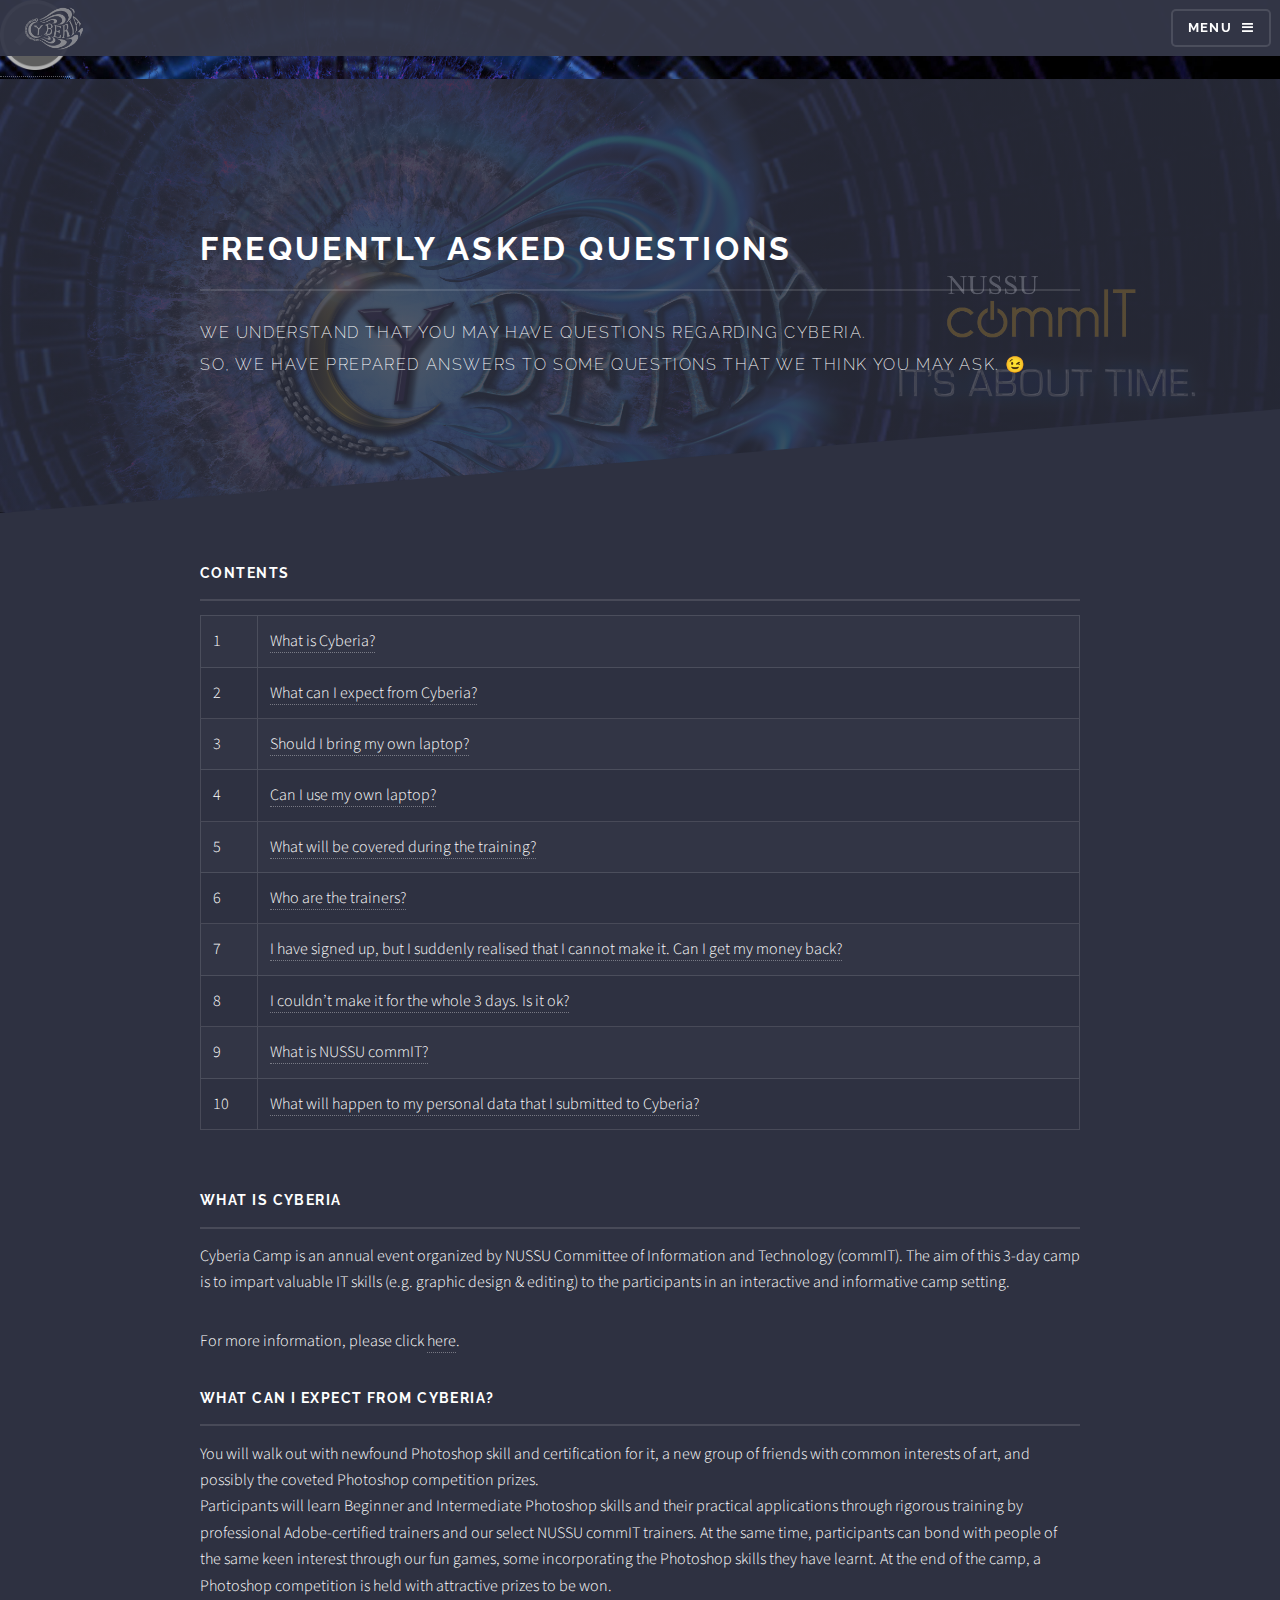
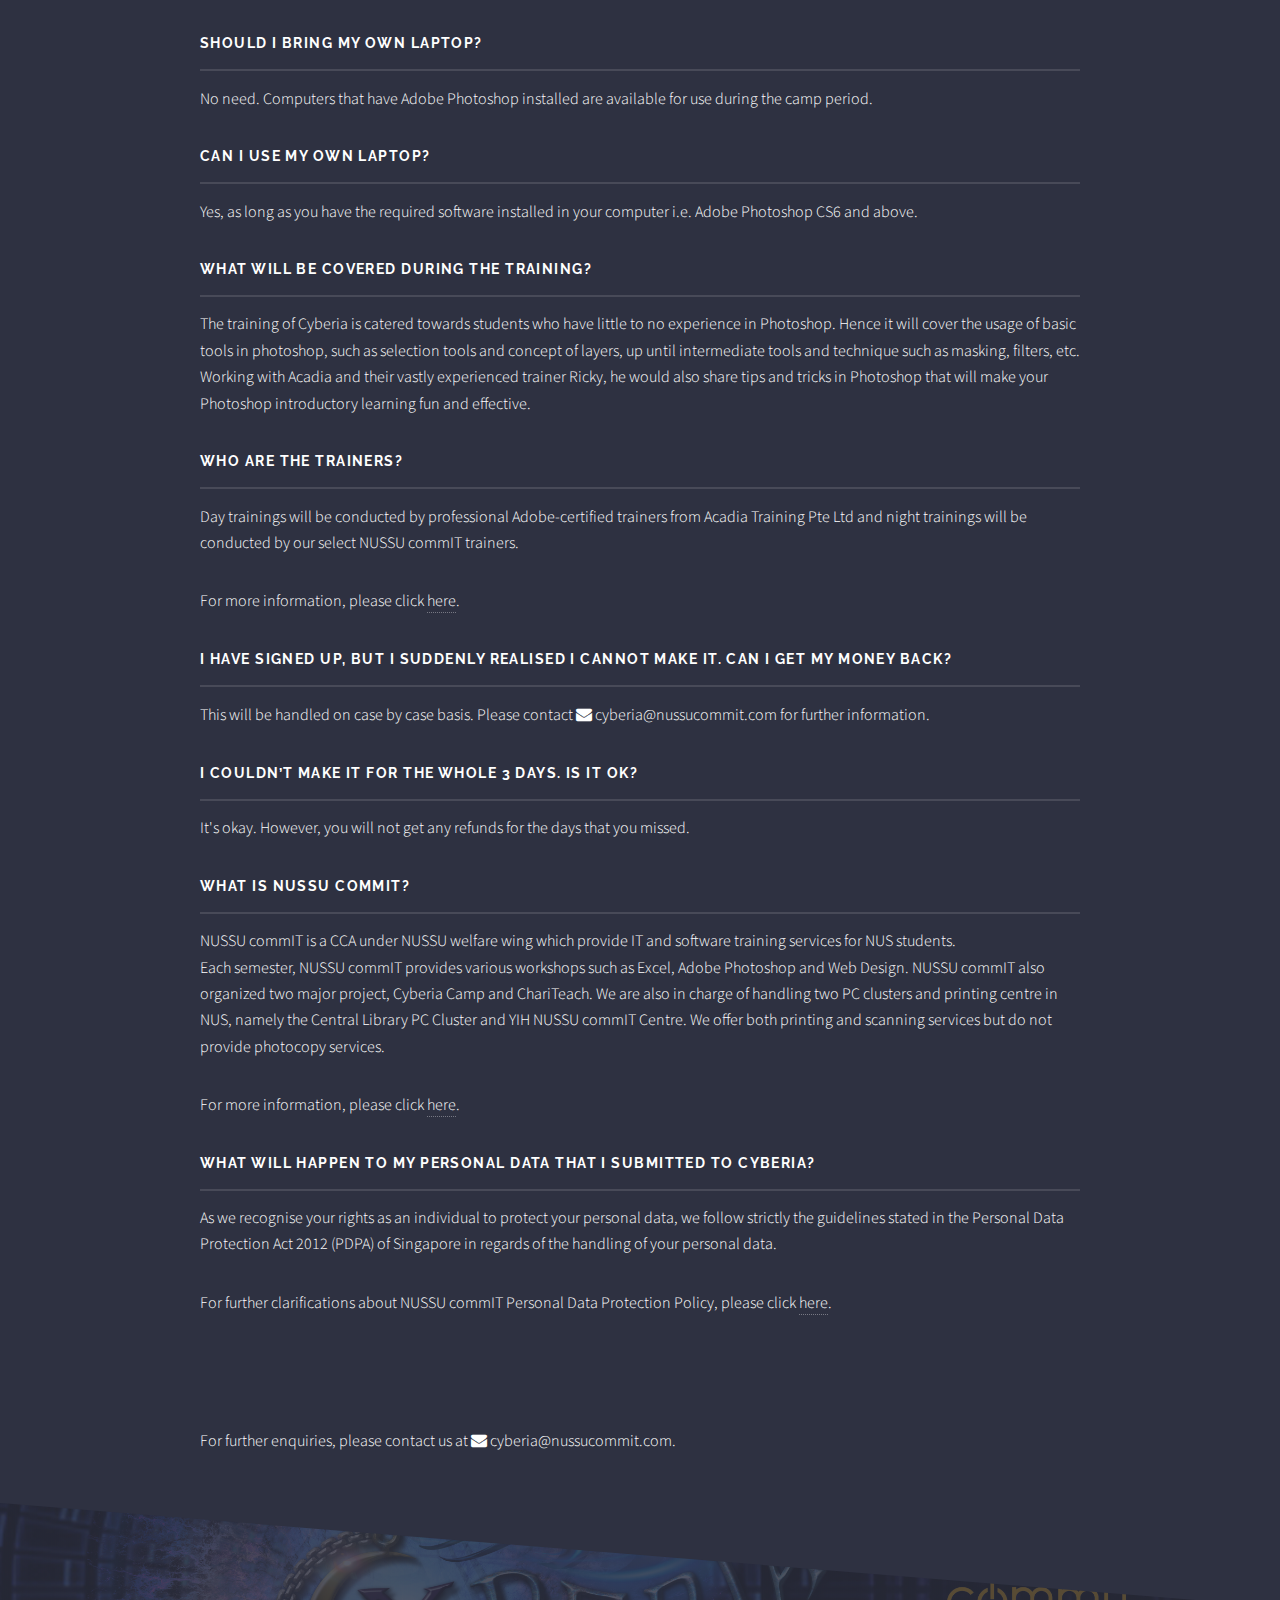
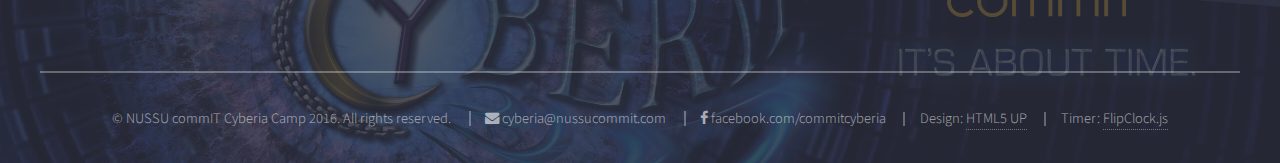
==== faq.html @ fb4d040d "transfer from v1 to solid-state template" ====
<!DOCTYPE HTML>
<!--
	Solid State by HTML5 UP
	html5up.net | @ajlkn
	Free for personal and commercial use under the CCA 3.0 license (html5up.net/license)
-->
<html>
	<head>
		<title>Cyberia Camp 2016 - FAQ</title>
		<meta charset="utf-8" />
		<meta name="viewport" content="width=device-width, initial-scale=1" />
		<!--[if lte IE 8]><script src="assets/js/ie/html5shiv.js"></script><![endif]-->
		<link rel="stylesheet" href="assets/css/main.css" />
		<link rel="icon" href="images/logo.ico" />
		<!--[if lte IE 9]><link rel="stylesheet" href="assets/css/ie9.css" /><![endif]-->
		<!--[if lte IE 8]><link rel="stylesheet" href="assets/css/ie8.css" /><![endif]-->
	</head>
	<body>

		<!-- Page Wrapper -->
		<div id="page-wrapper">

			<!-- Header -->
			<header id="header">
				<h1><a href="index.html"><img src="images/logowhite.png" /></a></h1>
				<!--<nav>
		<a href="register">Register</a>
		</nav>-->
		<nav>
			<a href="#menu">Menu</a>
		</nav>
			</header>

			<!-- Menu -->
			<nav id="menu">
				<div class="inner">
					<h2>Menu</h2>
					<ul class="links">
						<li><a href="index.html">Home</a></li>
						<li><a href="gallery.html">About Cyberia</a></li>
						<li><a href="trainer.html">About Trainer</a></li>
						<li><a href="faq.html">FAQ</a></li>
						<li><a href="https://mysurvey.nus.edu.sg/EFM/se/54CCD14B66802906">Register</a></li>
					</ul>
					<a href="#" class="close">Close</a>
				</div>
			</nav>

			<section class="tooltip">
				<div class="back-to-top-button">
					<a href="#top"><img width="70px" src="images/back-to-top-button.png"></a>
					<span class="tooltiptext">Back to top</span>
				</div>
			</section>

			<!-- Wrapper -->
			<section id="wrapper">
				<header>
					<div class="inner">
						<h2>Frequently Asked Questions</h2>
						<p>We understand that you may have questions regarding Cyberia.<br> So, we have prepared answers to some questions that we think you may ask. &#x1F609;</p>
					</div>
				</header>

				<!-- Content -->
				<div id="top"> </div>
				<div class="wrapper">
					<div class="inner">
						<h3 class="major">Contents</h3>
						<div class="table-wrapper">
							<table class="alt">
								<tbody>
									<tr>
										<td>1</td>
										<td><a href="#1st">What is Cyberia?</a></td>
									</tr>
									<tr>
										<td>2</td>
										<td><a href="#2nd">What can I expect from Cyberia?</a></td>
									</tr>
									<tr>
										<td>3</td>
										<td><a href="#3rd">Should I bring my own laptop?</a></td>
									</tr>
									<tr>
										<td>4</td>
										<td><a href="#4th">Can I use my own laptop?</a></td>
									</tr>
									<tr>
										<td>5</td>
										<td><a href="#5th">What will be covered during the training?</a></td>
									</tr>
									<tr>
										<td>6</td>
										<td><a href="#6th">Who are the trainers?</a></td>
									</tr>
									<tr>
										<td>7</td>
										<td><a href="#7th">I have signed up, but I suddenly realised that I cannot make it. Can I get my money back?</a></td>
									</tr>
									<tr>
										<td>8</td>
										<td><a href="#8th">I couldn’t make it for the whole 3 days. Is it ok?</a></td>
									</tr>
									<tr>
										<td>9</td>
										<td><a href="#9th">What is NUSSU commIT?</a></td>
									</tr>
									<tr>
										<td>10</td>
										<td><a href="#10th">What will happen to my personal data that I submitted to Cyberia?</a></td>
									</tr>
								</tbody>
							</table>
						</div>

						<br>

						<div class="answers">
							<h3 class="major" id="1st">What is Cyberia</h3>
							<p>Cyberia Camp is an annual event organized by NUSSU Committee of Information and Technology (commIT). The aim of this 3-day camp is to impart valuable IT skills (e.g. graphic design & editing) to the participants in an interactive and informative camp setting.</p>
							<p>For more information, please click <a href="gallery.html">here</a>.</p>

							<h3 class="major" id="2nd">What can I expect from Cyberia?</h3>
							<p>You will walk out with newfound Photoshop skill and certification for it, a new group of friends with common interests of art, and possibly the coveted Photoshop competition prizes.<br>
							Participants will learn Beginner and Intermediate Photoshop skills and their practical applications through rigorous training by professional Adobe-certified trainers and our select NUSSU commIT trainers. At the same time, participants can bond with people of the same keen interest through our fun games, some incorporating the Photoshop skills they have learnt. At the end of the camp, a Photoshop competition is held with attractive prizes to be won.</p>

							<h3 class="major" id="3rd">Should I bring my own laptop?</h3>
							<p>No need. Computers that have Adobe Photoshop installed are available for use during the camp period.</p>

							<h3 class="major" id="4th">Can I use my own laptop?</h3>
							<p>Yes, as long as you have the required software installed in your computer i.e. Adobe Photoshop CS6 and above.</p>

							<h3 class="major" id="5th">What will be covered during the training?</h3>
							<p>The training of Cyberia is catered towards students who have little to no experience in Photoshop. Hence it will cover the usage of basic tools in photoshop, such as selection tools and concept of layers, up until intermediate tools and technique such as masking, filters, etc. Working with Acadia and their vastly experienced trainer Ricky, he would also share tips and tricks in Photoshop that will make your Photoshop introductory learning fun and effective.</p>

							<h3 class="major" id="6th">Who are the trainers?</h3>
							<p>Day trainings will be conducted by professional Adobe-certified trainers from Acadia Training Pte Ltd and night trainings will be conducted by our select NUSSU commIT trainers.</p>
							<p>For more information, please click <a href="trainer.html">here</a>.</p>

							<h3 class="major" id="7th">I have signed up, but I suddenly realised I cannot make it. Can I get my money back?</h3>
							<p>This will be handled on case by case basis. Please contact <a href="mailto:cyberia@nussucommit.com" class="icon fa-envelope"> cyberia@nussucommit.com</a> for further information.</p>

							<h3 class="major" id="8th">I couldn’t make it for the whole 3 days. Is it ok?</h3>
							<p>It's okay. However, you will not get any refunds for the days that you missed.</p>

							<h3 class="major" id="9th">What is NUSSU commIT?</h3>
							<p>NUSSU commIT is a CCA under NUSSU welfare wing which provide IT and software training services for NUS students.<br>
							Each semester, NUSSU commIT provides various workshops such as Excel, Adobe Photoshop and Web Design. NUSSU commIT also organized two major project, Cyberia Camp and ChariTeach. We are also in charge of handling two PC clusters and printing centre in NUS, namely the Central Library PC Cluster and YIH NUSSU commIT Centre. We offer both printing and scanning services but do not provide photocopy services.</p>
							<p>For more information, please click <a href="http://nussucommit.com/">here</a>.</p>

							<h3 class="major" id="10th">What will happen to my personal data that I submitted to Cyberia?</h3>
							<p>As we recognise your rights as an individual to protect your personal data, we follow strictly the guidelines stated in the Personal Data Protection Act 2012 (PDPA) of Singapore in regards of the handling of your personal data.</p>
							<p>For further clarifications about NUSSU commIT Personal Data Protection Policy, please click <a href="http://nussucommit.com/faq/#tab6">here</a>.</p>

							<br><br><br>

							<p>For further enquiries, please contact us at <a href="mailto:cyberia@nussucommit.com" class="icon fa-envelope"> cyberia@nussucommit.com</a>.</p>

						</div>
					</div>
				</div>

				<!-- Footer -->
				<section id="footer">
					<div class="inner">
						<!--<h2 class="major">Get in touch</h2>
		  <p>Cras mattis ante fermentum, malesuada neque vitae, eleifend erat. Phasellus non pulvinar erat. Fusce tincidunt, nisl eget mattis egestas, purus ipsum consequat orci, sit amet lobortis lorem lacus in tellus. Sed ac elementum arcu. Quisque placerat auctor laoreet.</p>
		  <form method="post" action="#">
		  <div class="field">
		  <label for="name">Name</label>
		  <input type="text" name="name" id="name" />
		  </div>
		  <div class="field">
		  <label for="email">Email</label>
		  <input type="email" name="email" id="email" />
		  </div>
		  <div class="field">
		  <label for="message">Message</label>
		  <textarea name="message" id="message" rows="4"></textarea>
		  </div>
		  <ul class="actions">
		  <li><input type="submit" value="Send Message" /></li>
		  </ul>
		  </form>
		  <ul class="contact">
		  <li class="fa-home">
		  Untitled Inc<br />
		  1234 Somewhere Road Suite #2894<br />
		  Nashville, TN 00000-0000
		  </li>
		  <li class="fa-phone">(000) 000-0000</li>
		  <li class="fa-envelope"><a href="#">information@untitled.tld</a></li>
		  <li class="fa-twitter"><a href="#">twitter.com/untitled-tld</a></li>
		  <li class="fa-facebook"><a href="#">facebook.com/untitled-tld</a></li>
		  <li class="fa-instagram"><a href="#">instagram.com/untitled-tld</a></li>
		  </ul>-->
		  <ul class="copyright">
			  <li>&copy; NUSSU commIT Cyberia Camp 2016. All rights reserved.</li>
			  <li><a href="mailto:cyberia@nussucommit.com" class="icon fa-envelope"> cyberia@nussucommit.com</a></li>
			  <li><a href="https://www.facebook.com/commitcyberia" class="icon fa-facebook"> facebook.com/commitcyberia</a></li>
			  <li>Design: <a href="http://html5up.net">HTML5 UP</a></li>
			  <li>Timer: <a href="http://flipclockjs.com/">FlipClock.js</a></li>
		  </ul>
					</div>
				</section>
			</section>

		</div>

		<!-- Scripts -->
		<script src="assets/js/skel.min.js"></script>
		<script src="assets/js/jquery.min.js"></script>
		<script src="assets/js/jquery.scrollex.min.js"></script>
		<script src="assets/js/util.js"></script>
		<!--[if lte IE 8]><script src="assets/js/ie/respond.min.js"></script><![endif]-->
		<script src="assets/js/main.js"></script>

	</body>
</html>
---- assets/css/main.css ----
@import url(font-awesome.min.css);
@import url("https://fonts.googleapis.com/css?family=Raleway:200,700|Source+Sans+Pro:300,600,300italic,600italic");

/*
	Solid State by HTML5 UP
	html5up.net | @ajlkn
	Free for personal and commercial use under the CCA 3.0 license (html5up.net/license)
*/

/* Reset */

	html, body, div, span, applet, object, iframe, h1, h2, h3, h4, h5, h6, p, blockquote, pre, a, abbr, acronym, address, big, cite, code, del, dfn, em, img, ins, kbd, q, s, samp, small, strike, strong, sub, sup, tt, var, b, u, i, center, dl, dt, dd, ol, ul, li, fieldset, form, label, legend, table, caption, tbody, tfoot, thead, tr, th, td, article, aside, canvas, details, embed, figure, figcaption, footer, header, hgroup, menu, nav, output, ruby, section, summary, time, mark, audio, video {
		margin: 0;
		padding: 0;
		border: 0;
		font-size: 100%;
		font: inherit;
		vertical-align: baseline;
	}

	article, aside, details, figcaption, figure, footer, header, hgroup, menu, nav, section {
		display: block;
	}

	#register{
		margin-right: 10px;
		position: relative;
	}

	body {
		line-height: 1;
	}

	ol, ul {
		list-style: none;
	}

	blockquote, q {
		quotes: none;
	}

	blockquote:before, blockquote:after, q:before, q:after {
		content: '';
		content: none;
	}

	table {
		border-collapse: collapse;
		border-spacing: 0;
	}

	body {
		-webkit-text-size-adjust: none;
	}

/* Box Model */

	*, *:before, *:after {
		-moz-box-sizing: border-box;
		-webkit-box-sizing: border-box;
		box-sizing: border-box;
	}

/* Grid */

	.row {
		border-bottom: solid 1px transparent;
		-moz-box-sizing: border-box;
		-webkit-box-sizing: border-box;
		box-sizing: border-box;
	}

	.row > * {
		float: left;
		-moz-box-sizing: border-box;
		-webkit-box-sizing: border-box;
		box-sizing: border-box;
	}

	.row:after, .row:before {
		content: '';
		display: block;
		clear: both;
		height: 0;
	}

	.row.uniform > * > :first-child {
		margin-top: 0;
	}

	.row.uniform > * > :last-child {
		margin-bottom: 0;
	}

	.row.\30 \25 > * {
		padding: 0 0 0 0em;
	}

	.row.\30 \25 {
		margin: 0 0 -1px 0em;
	}

	.row.uniform.\30 \25 > * {
		padding: 0em 0 0 0em;
	}

	.row.uniform.\30 \25 {
		margin: 0em 0 -1px 0em;
	}

	.row > * {
		padding: 0 0 0 1.75em;
	}

	.row {
		margin: 0 0 -1px -1.75em;
	}

	.row.uniform > * {
		padding: 1.75em 0 0 1.75em;
	}

	.row.uniform {
		margin: -1.75em 0 -1px -1.75em;
	}

	.row.\32 00\25 > * {
		padding: 0 0 0 3.5em;
	}

	.row.\32 00\25 {
		margin: 0 0 -1px -3.5em;
	}

	.row.uniform.\32 00\25 > * {
		padding: 3.5em 0 0 3.5em;
	}

	.row.uniform.\32 00\25 {
		margin: -3.5em 0 -1px -3.5em;
	}

	.row.\31 50\25 > * {
		padding: 0 0 0 2.625em;
	}

	.row.\31 50\25 {
		margin: 0 0 -1px -2.625em;
	}

	.row.uniform.\31 50\25 > * {
		padding: 2.625em 0 0 2.625em;
	}

	.row.uniform.\31 50\25 {
		margin: -2.625em 0 -1px -2.625em;
	}

	.row.\35 0\25 > * {
		padding: 0 0 0 0.875em;
	}

	.row.\35 0\25 {
		margin: 0 0 -1px -0.875em;
	}

	.row.uniform.\35 0\25 > * {
		padding: 0.875em 0 0 0.875em;
	}

	.row.uniform.\35 0\25 {
		margin: -0.875em 0 -1px -0.875em;
	}

	.row.\32 5\25 > * {
		padding: 0 0 0 0.4375em;
	}

	.row.\32 5\25 {
		margin: 0 0 -1px -0.4375em;
	}

	.row.uniform.\32 5\25 > * {
		padding: 0.4375em 0 0 0.4375em;
	}

	.row.uniform.\32 5\25 {
		margin: -0.4375em 0 -1px -0.4375em;
	}

	.\31 2u, .\31 2u\24 {
		width: 100%;
		clear: none;
		margin-left: 0;
	}

	.\31 1u, .\31 1u\24 {
		width: 91.6666666667%;
		clear: none;
		margin-left: 0;
	}

	.\31 0u, .\31 0u\24 {
		width: 83.3333333333%;
		clear: none;
		margin-left: 0;
	}

	.\39 u, .\39 u\24 {
		width: 75%;
		clear: none;
		margin-left: 0;
	}

	.\38 u, .\38 u\24 {
		width: 66.6666666667%;
		clear: none;
		margin-left: 0;
	}

	.\37 u, .\37 u\24 {
		width: 58.3333333333%;
		clear: none;
		margin-left: 0;
	}

	.\36 u, .\36 u\24 {
		width: 50%;
		clear: none;
		margin-left: 0;
	}

	.\35 u, .\35 u\24 {
		width: 41.6666666667%;
		clear: none;
		margin-left: 0;
	}

	.\34 u, .\34 u\24 {
		width: 33.3333333333%;
		clear: none;
		margin-left: 0;
	}

	.\33 u, .\33 u\24 {
		width: 25%;
		clear: none;
		margin-left: 0;
	}

	.\32 u, .\32 u\24 {
		width: 16.6666666667%;
		clear: none;
		margin-left: 0;
	}

	.\31 u, .\31 u\24 {
		width: 8.3333333333%;
		clear: none;
		margin-left: 0;
	}

	.\31 2u\24 + *,
	.\31 1u\24 + *,
	.\31 0u\24 + *,
	.\39 u\24 + *,
	.\38 u\24 + *,
	.\37 u\24 + *,
	.\36 u\24 + *,
	.\35 u\24 + *,
	.\34 u\24 + *,
	.\33 u\24 + *,
	.\32 u\24 + *,
	.\31 u\24 + * {
		clear: left;
	}

	.\-11u {
		margin-left: 91.66667%;
	}

	.\-10u {
		margin-left: 83.33333%;
	}

	.\-9u {
		margin-left: 75%;
	}

	.\-8u {
		margin-left: 66.66667%;
	}

	.\-7u {
		margin-left: 58.33333%;
	}

	.\-6u {
		margin-left: 50%;
	}

	.\-5u {
		margin-left: 41.66667%;
	}

	.\-4u {
		margin-left: 33.33333%;
	}

	.\-3u {
		margin-left: 25%;
	}

	.\-2u {
		margin-left: 16.66667%;
	}

	.\-1u {
		margin-left: 8.33333%;
	}

	@media screen and (max-width: 1680px) {

		.row > * {
			padding: 0 0 0 1.75em;
		}

		.row {
			margin: 0 0 -1px -1.75em;
		}

		.row.uniform > * {
			padding: 1.75em 0 0 1.75em;
		}

		.row.uniform {
			margin: -1.75em 0 -1px -1.75em;
		}

		.row.\32 00\25 > * {
			padding: 0 0 0 3.5em;
		}

		.row.\32 00\25 {
			margin: 0 0 -1px -3.5em;
		}

		.row.uniform.\32 00\25 > * {
			padding: 3.5em 0 0 3.5em;
		}

		.row.uniform.\32 00\25 {
			margin: -3.5em 0 -1px -3.5em;
		}

		.row.\31 50\25 > * {
			padding: 0 0 0 2.625em;
		}

		.row.\31 50\25 {
			margin: 0 0 -1px -2.625em;
		}

		.row.uniform.\31 50\25 > * {
			padding: 2.625em 0 0 2.625em;
		}

		.row.uniform.\31 50\25 {
			margin: -2.625em 0 -1px -2.625em;
		}

		.row.\35 0\25 > * {
			padding: 0 0 0 0.875em;
		}

		.row.\35 0\25 {
			margin: 0 0 -1px -0.875em;
		}

		.row.uniform.\35 0\25 > * {
			padding: 0.875em 0 0 0.875em;
		}

		.row.uniform.\35 0\25 {
			margin: -0.875em 0 -1px -0.875em;
		}

		.row.\32 5\25 > * {
			padding: 0 0 0 0.4375em;
		}

		.row.\32 5\25 {
			margin: 0 0 -1px -0.4375em;
		}

		.row.uniform.\32 5\25 > * {
			padding: 0.4375em 0 0 0.4375em;
		}

		.row.uniform.\32 5\25 {
			margin: -0.4375em 0 -1px -0.4375em;
		}

		.\31 2u\28xlarge\29, .\31 2u\24\28xlarge\29 {
			width: 100%;
			clear: none;
			margin-left: 0;
		}

		.\31 1u\28xlarge\29, .\31 1u\24\28xlarge\29 {
			width: 91.6666666667%;
			clear: none;
			margin-left: 0;
		}

		.\31 0u\28xlarge\29, .\31 0u\24\28xlarge\29 {
			width: 83.3333333333%;
			clear: none;
			margin-left: 0;
		}

		.\39 u\28xlarge\29, .\39 u\24\28xlarge\29 {
			width: 75%;
			clear: none;
			margin-left: 0;
		}

		.\38 u\28xlarge\29, .\38 u\24\28xlarge\29 {
			width: 66.6666666667%;
			clear: none;
			margin-left: 0;
		}

		.\37 u\28xlarge\29, .\37 u\24\28xlarge\29 {
			width: 58.3333333333%;
			clear: none;
			margin-left: 0;
		}

		.\36 u\28xlarge\29, .\36 u\24\28xlarge\29 {
			width: 50%;
			clear: none;
			margin-left: 0;
		}

		.\35 u\28xlarge\29, .\35 u\24\28xlarge\29 {
			width: 41.6666666667%;
			clear: none;
			margin-left: 0;
		}

		.\34 u\28xlarge\29, .\34 u\24\28xlarge\29 {
			width: 33.3333333333%;
			clear: none;
			margin-left: 0;
		}

		.\33 u\28xlarge\29, .\33 u\24\28xlarge\29 {
			width: 25%;
			clear: none;
			margin-left: 0;
		}

		.\32 u\28xlarge\29, .\32 u\24\28xlarge\29 {
			width: 16.6666666667%;
			clear: none;
			margin-left: 0;
		}

		.\31 u\28xlarge\29, .\31 u\24\28xlarge\29 {
			width: 8.3333333333%;
			clear: none;
			margin-left: 0;
		}

		.\31 2u\24\28xlarge\29 + *,
		.\31 1u\24\28xlarge\29 + *,
		.\31 0u\24\28xlarge\29 + *,
		.\39 u\24\28xlarge\29 + *,
		.\38 u\24\28xlarge\29 + *,
		.\37 u\24\28xlarge\29 + *,
		.\36 u\24\28xlarge\29 + *,
		.\35 u\24\28xlarge\29 + *,
		.\34 u\24\28xlarge\29 + *,
		.\33 u\24\28xlarge\29 + *,
		.\32 u\24\28xlarge\29 + *,
		.\31 u\24\28xlarge\29 + * {
			clear: left;
		}

		.\-11u\28xlarge\29 {
			margin-left: 91.66667%;
		}

		.\-10u\28xlarge\29 {
			margin-left: 83.33333%;
		}

		.\-9u\28xlarge\29 {
			margin-left: 75%;
		}

		.\-8u\28xlarge\29 {
			margin-left: 66.66667%;
		}

		.\-7u\28xlarge\29 {
			margin-left: 58.33333%;
		}

		.\-6u\28xlarge\29 {
			margin-left: 50%;
		}

		.\-5u\28xlarge\29 {
			margin-left: 41.66667%;
		}

		.\-4u\28xlarge\29 {
			margin-left: 33.33333%;
		}

		.\-3u\28xlarge\29 {
			margin-left: 25%;
		}

		.\-2u\28xlarge\29 {
			margin-left: 16.66667%;
		}

		.\-1u\28xlarge\29 {
			margin-left: 8.33333%;
		}

	}

	@media screen and (max-width: 1280px) {

		.row > * {
			padding: 0 0 0 1.75em;
		}

		.row {
			margin: 0 0 -1px -1.75em;
		}

		.row.uniform > * {
			padding: 1.75em 0 0 1.75em;
		}

		.row.uniform {
			margin: -1.75em 0 -1px -1.75em;
		}

		.row.\32 00\25 > * {
			padding: 0 0 0 3.5em;
		}

		.row.\32 00\25 {
			margin: 0 0 -1px -3.5em;
		}

		.row.uniform.\32 00\25 > * {
			padding: 3.5em 0 0 3.5em;
		}

		.row.uniform.\32 00\25 {
			margin: -3.5em 0 -1px -3.5em;
		}

		.row.\31 50\25 > * {
			padding: 0 0 0 2.625em;
		}

		.row.\31 50\25 {
			margin: 0 0 -1px -2.625em;
		}

		.row.uniform.\31 50\25 > * {
			padding: 2.625em 0 0 2.625em;
		}

		.row.uniform.\31 50\25 {
			margin: -2.625em 0 -1px -2.625em;
		}

		.row.\35 0\25 > * {
			padding: 0 0 0 0.875em;
		}

		.row.\35 0\25 {
			margin: 0 0 -1px -0.875em;
		}

		.row.uniform.\35 0\25 > * {
			padding: 0.875em 0 0 0.875em;
		}

		.row.uniform.\35 0\25 {
			margin: -0.875em 0 -1px -0.875em;
		}

		.row.\32 5\25 > * {
			padding: 0 0 0 0.4375em;
		}

		.row.\32 5\25 {
			margin: 0 0 -1px -0.4375em;
		}

		.row.uniform.\32 5\25 > * {
			padding: 0.4375em 0 0 0.4375em;
		}

		.row.uniform.\32 5\25 {
			margin: -0.4375em 0 -1px -0.4375em;
		}

		.\31 2u\28large\29, .\31 2u\24\28large\29 {
			width: 100%;
			clear: none;
			margin-left: 0;
		}

		.\31 1u\28large\29, .\31 1u\24\28large\29 {
			width: 91.6666666667%;
			clear: none;
			margin-left: 0;
		}

		.\31 0u\28large\29, .\31 0u\24\28large\29 {
			width: 83.3333333333%;
			clear: none;
			margin-left: 0;
		}

		.\39 u\28large\29, .\39 u\24\28large\29 {
			width: 75%;
			clear: none;
			margin-left: 0;
		}

		.\38 u\28large\29, .\38 u\24\28large\29 {
			width: 66.6666666667%;
			clear: none;
			margin-left: 0;
		}

		.\37 u\28large\29, .\37 u\24\28large\29 {
			width: 58.3333333333%;
			clear: none;
			margin-left: 0;
		}

		.\36 u\28large\29, .\36 u\24\28large\29 {
			width: 50%;
			clear: none;
			margin-left: 0;
		}

		.\35 u\28large\29, .\35 u\24\28large\29 {
			width: 41.6666666667%;
			clear: none;
			margin-left: 0;
		}

		.\34 u\28large\29, .\34 u\24\28large\29 {
			width: 33.3333333333%;
			clear: none;
			margin-left: 0;
		}

		.\33 u\28large\29, .\33 u\24\28large\29 {
			width: 25%;
			clear: none;
			margin-left: 0;
		}

		.\32 u\28large\29, .\32 u\24\28large\29 {
			width: 16.6666666667%;
			clear: none;
			margin-left: 0;
		}

		.\31 u\28large\29, .\31 u\24\28large\29 {
			width: 8.3333333333%;
			clear: none;
			margin-left: 0;
		}

		.\31 2u\24\28large\29 + *,
		.\31 1u\24\28large\29 + *,
		.\31 0u\24\28large\29 + *,
		.\39 u\24\28large\29 + *,
		.\38 u\24\28large\29 + *,
		.\37 u\24\28large\29 + *,
		.\36 u\24\28large\29 + *,
		.\35 u\24\28large\29 + *,
		.\34 u\24\28large\29 + *,
		.\33 u\24\28large\29 + *,
		.\32 u\24\28large\29 + *,
		.\31 u\24\28large\29 + * {
			clear: left;
		}

		.\-11u\28large\29 {
			margin-left: 91.66667%;
		}

		.\-10u\28large\29 {
			margin-left: 83.33333%;
		}

		.\-9u\28large\29 {
			margin-left: 75%;
		}

		.\-8u\28large\29 {
			margin-left: 66.66667%;
		}

		.\-7u\28large\29 {
			margin-left: 58.33333%;
		}

		.\-6u\28large\29 {
			margin-left: 50%;
		}

		.\-5u\28large\29 {
			margin-left: 41.66667%;
		}

		.\-4u\28large\29 {
			margin-left: 33.33333%;
		}

		.\-3u\28large\29 {
			margin-left: 25%;
		}

		.\-2u\28large\29 {
			margin-left: 16.66667%;
		}

		.\-1u\28large\29 {
			margin-left: 8.33333%;
		}

	}

	@media screen and (max-width: 980px) {

		.row > * {
			padding: 0 0 0 1.75em;
		}

		.row {
			margin: 0 0 -1px -1.75em;
		}

		.row.uniform > * {
			padding: 1.75em 0 0 1.75em;
		}

		.row.uniform {
			margin: -1.75em 0 -1px -1.75em;
		}

		.row.\32 00\25 > * {
			padding: 0 0 0 3.5em;
		}

		.row.\32 00\25 {
			margin: 0 0 -1px -3.5em;
		}

		.row.uniform.\32 00\25 > * {
			padding: 3.5em 0 0 3.5em;
		}

		.row.uniform.\32 00\25 {
			margin: -3.5em 0 -1px -3.5em;
		}

		.row.\31 50\25 > * {
			padding: 0 0 0 2.625em;
		}

		.row.\31 50\25 {
			margin: 0 0 -1px -2.625em;
		}

		.row.uniform.\31 50\25 > * {
			padding: 2.625em 0 0 2.625em;
		}

		.row.uniform.\31 50\25 {
			margin: -2.625em 0 -1px -2.625em;
		}

		.row.\35 0\25 > * {
			padding: 0 0 0 0.875em;
		}

		.row.\35 0\25 {
			margin: 0 0 -1px -0.875em;
		}

		.row.uniform.\35 0\25 > * {
			padding: 0.875em 0 0 0.875em;
		}

		.row.uniform.\35 0\25 {
			margin: -0.875em 0 -1px -0.875em;
		}

		.row.\32 5\25 > * {
			padding: 0 0 0 0.4375em;
		}

		.row.\32 5\25 {
			margin: 0 0 -1px -0.4375em;
		}

		.row.uniform.\32 5\25 > * {
			padding: 0.4375em 0 0 0.4375em;
		}

		.row.uniform.\32 5\25 {
			margin: -0.4375em 0 -1px -0.4375em;
		}

		.\31 2u\28medium\29, .\31 2u\24\28medium\29 {
			width: 100%;
			clear: none;
			margin-left: 0;
		}

		.\31 1u\28medium\29, .\31 1u\24\28medium\29 {
			width: 91.6666666667%;
			clear: none;
			margin-left: 0;
		}

		.\31 0u\28medium\29, .\31 0u\24\28medium\29 {
			width: 83.3333333333%;
			clear: none;
			margin-left: 0;
		}

		.\39 u\28medium\29, .\39 u\24\28medium\29 {
			width: 75%;
			clear: none;
			margin-left: 0;
		}

		.\38 u\28medium\29, .\38 u\24\28medium\29 {
			width: 66.6666666667%;
			clear: none;
			margin-left: 0;
		}

		.\37 u\28medium\29, .\37 u\24\28medium\29 {
			width: 58.3333333333%;
			clear: none;
			margin-left: 0;
		}

		.\36 u\28medium\29, .\36 u\24\28medium\29 {
			width: 50%;
			clear: none;
			margin-left: 0;
		}

		.\35 u\28medium\29, .\35 u\24\28medium\29 {
			width: 41.6666666667%;
			clear: none;
			margin-left: 0;
		}

		.\34 u\28medium\29, .\34 u\24\28medium\29 {
			width: 33.3333333333%;
			clear: none;
			margin-left: 0;
		}

		.\33 u\28medium\29, .\33 u\24\28medium\29 {
			width: 25%;
			clear: none;
			margin-left: 0;
		}

		.\32 u\28medium\29, .\32 u\24\28medium\29 {
			width: 16.6666666667%;
			clear: none;
			margin-left: 0;
		}

		.\31 u\28medium\29, .\31 u\24\28medium\29 {
			width: 8.3333333333%;
			clear: none;
			margin-left: 0;
		}

		.\31 2u\24\28medium\29 + *,
		.\31 1u\24\28medium\29 + *,
		.\31 0u\24\28medium\29 + *,
		.\39 u\24\28medium\29 + *,
		.\38 u\24\28medium\29 + *,
		.\37 u\24\28medium\29 + *,
		.\36 u\24\28medium\29 + *,
		.\35 u\24\28medium\29 + *,
		.\34 u\24\28medium\29 + *,
		.\33 u\24\28medium\29 + *,
		.\32 u\24\28medium\29 + *,
		.\31 u\24\28medium\29 + * {
			clear: left;
		}

		.\-11u\28medium\29 {
			margin-left: 91.66667%;
		}

		.\-10u\28medium\29 {
			margin-left: 83.33333%;
		}

		.\-9u\28medium\29 {
			margin-left: 75%;
		}

		.\-8u\28medium\29 {
			margin-left: 66.66667%;
		}

		.\-7u\28medium\29 {
			margin-left: 58.33333%;
		}

		.\-6u\28medium\29 {
			margin-left: 50%;
		}

		.\-5u\28medium\29 {
			margin-left: 41.66667%;
		}

		.\-4u\28medium\29 {
			margin-left: 33.33333%;
		}

		.\-3u\28medium\29 {
			margin-left: 25%;
		}

		.\-2u\28medium\29 {
			margin-left: 16.66667%;
		}

		.\-1u\28medium\29 {
			margin-left: 8.33333%;
		}

	}

	@media screen and (max-width: 736px) {

		.row > * {
			padding: 0 0 0 1.25em;
		}

		.row {
			margin: 0 0 -1px -1.25em;
		}

		.row.uniform > * {
			padding: 1.25em 0 0 1.25em;
		}

		.row.uniform {
			margin: -1.25em 0 -1px -1.25em;
		}

		.row.\32 00\25 > * {
			padding: 0 0 0 2.5em;
		}

		.row.\32 00\25 {
			margin: 0 0 -1px -2.5em;
		}

		.row.uniform.\32 00\25 > * {
			padding: 2.5em 0 0 2.5em;
		}

		.row.uniform.\32 00\25 {
			margin: -2.5em 0 -1px -2.5em;
		}

		.row.\31 50\25 > * {
			padding: 0 0 0 1.875em;
		}

		.row.\31 50\25 {
			margin: 0 0 -1px -1.875em;
		}

		.row.uniform.\31 50\25 > * {
			padding: 1.875em 0 0 1.875em;
		}

		.row.uniform.\31 50\25 {
			margin: -1.875em 0 -1px -1.875em;
		}

		.row.\35 0\25 > * {
			padding: 0 0 0 0.625em;
		}

		.row.\35 0\25 {
			margin: 0 0 -1px -0.625em;
		}

		.row.uniform.\35 0\25 > * {
			padding: 0.625em 0 0 0.625em;
		}

		.row.uniform.\35 0\25 {
			margin: -0.625em 0 -1px -0.625em;
		}

		.row.\32 5\25 > * {
			padding: 0 0 0 0.3125em;
		}

		.row.\32 5\25 {
			margin: 0 0 -1px -0.3125em;
		}

		.row.uniform.\32 5\25 > * {
			padding: 0.3125em 0 0 0.3125em;
		}

		.row.uniform.\32 5\25 {
			margin: -0.3125em 0 -1px -0.3125em;
		}

		.\31 2u\28small\29, .\31 2u\24\28small\29 {
			width: 100%;
			clear: none;
			margin-left: 0;
		}

		.\31 1u\28small\29, .\31 1u\24\28small\29 {
			width: 91.6666666667%;
			clear: none;
			margin-left: 0;
		}

		.\31 0u\28small\29, .\31 0u\24\28small\29 {
			width: 83.3333333333%;
			clear: none;
			margin-left: 0;
		}

		.\39 u\28small\29, .\39 u\24\28small\29 {
			width: 75%;
			clear: none;
			margin-left: 0;
		}

		.\38 u\28small\29, .\38 u\24\28small\29 {
			width: 66.6666666667%;
			clear: none;
			margin-left: 0;
		}

		.\37 u\28small\29, .\37 u\24\28small\29 {
			width: 58.3333333333%;
			clear: none;
			margin-left: 0;
		}

		.\36 u\28small\29, .\36 u\24\28small\29 {
			width: 50%;
			clear: none;
			margin-left: 0;
		}

		.\35 u\28small\29, .\35 u\24\28small\29 {
			width: 41.6666666667%;
			clear: none;
			margin-left: 0;
		}

		.\34 u\28small\29, .\34 u\24\28small\29 {
			width: 33.3333333333%;
			clear: none;
			margin-left: 0;
		}

		.\33 u\28small\29, .\33 u\24\28small\29 {
			width: 25%;
			clear: none;
			margin-left: 0;
		}

		.\32 u\28small\29, .\32 u\24\28small\29 {
			width: 16.6666666667%;
			clear: none;
			margin-left: 0;
		}

		.\31 u\28small\29, .\31 u\24\28small\29 {
			width: 8.3333333333%;
			clear: none;
			margin-left: 0;
		}

		.\31 2u\24\28small\29 + *,
		.\31 1u\24\28small\29 + *,
		.\31 0u\24\28small\29 + *,
		.\39 u\24\28small\29 + *,
		.\38 u\24\28small\29 + *,
		.\37 u\24\28small\29 + *,
		.\36 u\24\28small\29 + *,
		.\35 u\24\28small\29 + *,
		.\34 u\24\28small\29 + *,
		.\33 u\24\28small\29 + *,
		.\32 u\24\28small\29 + *,
		.\31 u\24\28small\29 + * {
			clear: left;
		}

		.\-11u\28small\29 {
			margin-left: 91.66667%;
		}

		.\-10u\28small\29 {
			margin-left: 83.33333%;
		}

		.\-9u\28small\29 {
			margin-left: 75%;
		}

		.\-8u\28small\29 {
			margin-left: 66.66667%;
		}

		.\-7u\28small\29 {
			margin-left: 58.33333%;
		}

		.\-6u\28small\29 {
			margin-left: 50%;
		}

		.\-5u\28small\29 {
			margin-left: 41.66667%;
		}

		.\-4u\28small\29 {
			margin-left: 33.33333%;
		}

		.\-3u\28small\29 {
			margin-left: 25%;
		}

		.\-2u\28small\29 {
			margin-left: 16.66667%;
		}

		.\-1u\28small\29 {
			margin-left: 8.33333%;
		}

	}

	@media screen and (max-width: 640px) {

		.row > * {
			padding: 0 0 0 1.25em;
		}

		.row {
			margin: 0 0 -1px -1.25em;
		}

		.row.uniform > * {
			padding: 1.25em 0 0 1.25em;
		}

		.row.uniform {
			margin: -1.25em 0 -1px -1.25em;
		}

		.row.\32 00\25 > * {
			padding: 0 0 0 2.5em;
		}

		.row.\32 00\25 {
			margin: 0 0 -1px -2.5em;
		}

		.row.uniform.\32 00\25 > * {
			padding: 2.5em 0 0 2.5em;
		}

		.row.uniform.\32 00\25 {
			margin: -2.5em 0 -1px -2.5em;
		}

		.row.\31 50\25 > * {
			padding: 0 0 0 1.875em;
		}

		.row.\31 50\25 {
			margin: 0 0 -1px -1.875em;
		}

		.row.uniform.\31 50\25 > * {
			padding: 1.875em 0 0 1.875em;
		}

		.row.uniform.\31 50\25 {
			margin: -1.875em 0 -1px -1.875em;
		}

		.row.\35 0\25 > * {
			padding: 0 0 0 0.625em;
		}

		.row.\35 0\25 {
			margin: 0 0 -1px -0.625em;
		}

		.row.uniform.\35 0\25 > * {
			padding: 0.625em 0 0 0.625em;
		}

		.row.uniform.\35 0\25 {
			margin: -0.625em 0 -1px -0.625em;
		}

		.row.\32 5\25 > * {
			padding: 0 0 0 0.3125em;
		}

		.row.\32 5\25 {
			margin: 0 0 -1px -0.3125em;
		}

		.row.uniform.\32 5\25 > * {
			padding: 0.3125em 0 0 0.3125em;
		}

		.row.uniform.\32 5\25 {
			margin: -0.3125em 0 -1px -0.3125em;
		}

		.\31 2u\28xsmall\29, .\31 2u\24\28xsmall\29 {
			width: 100%;
			clear: none;
			margin-left: 0;
		}

		.\31 1u\28xsmall\29, .\31 1u\24\28xsmall\29 {
			width: 91.6666666667%;
			clear: none;
			margin-left: 0;
		}

		.\31 0u\28xsmall\29, .\31 0u\24\28xsmall\29 {
			width: 83.3333333333%;
			clear: none;
			margin-left: 0;
		}

		.\39 u\28xsmall\29, .\39 u\24\28xsmall\29 {
			width: 75%;
			clear: none;
			margin-left: 0;
		}

		.\38 u\28xsmall\29, .\38 u\24\28xsmall\29 {
			width: 66.6666666667%;
			clear: none;
			margin-left: 0;
		}

		.\37 u\28xsmall\29, .\37 u\24\28xsmall\29 {
			width: 58.3333333333%;
			clear: none;
			margin-left: 0;
		}

		.\36 u\28xsmall\29, .\36 u\24\28xsmall\29 {
			width: 50%;
			clear: none;
			margin-left: 0;
		}

		.\35 u\28xsmall\29, .\35 u\24\28xsmall\29 {
			width: 41.6666666667%;
			clear: none;
			margin-left: 0;
		}

		.\34 u\28xsmall\29, .\34 u\24\28xsmall\29 {
			width: 33.3333333333%;
			clear: none;
			margin-left: 0;
		}

		.\33 u\28xsmall\29, .\33 u\24\28xsmall\29 {
			width: 25%;
			clear: none;
			margin-left: 0;
		}

		.\32 u\28xsmall\29, .\32 u\24\28xsmall\29 {
			width: 16.6666666667%;
			clear: none;
			margin-left: 0;
		}

		.\31 u\28xsmall\29, .\31 u\24\28xsmall\29 {
			width: 8.3333333333%;
			clear: none;
			margin-left: 0;
		}

		.\31 2u\24\28xsmall\29 + *,
		.\31 1u\24\28xsmall\29 + *,
		.\31 0u\24\28xsmall\29 + *,
		.\39 u\24\28xsmall\29 + *,
		.\38 u\24\28xsmall\29 + *,
		.\37 u\24\28xsmall\29 + *,
		.\36 u\24\28xsmall\29 + *,
		.\35 u\24\28xsmall\29 + *,
		.\34 u\24\28xsmall\29 + *,
		.\33 u\24\28xsmall\29 + *,
		.\32 u\24\28xsmall\29 + *,
		.\31 u\24\28xsmall\29 + * {
			clear: left;
		}

		.\-11u\28xsmall\29 {
			margin-left: 91.66667%;
		}

		.\-10u\28xsmall\29 {
			margin-left: 83.33333%;
		}

		.\-9u\28xsmall\29 {
			margin-left: 75%;
		}

		.\-8u\28xsmall\29 {
			margin-left: 66.66667%;
		}

		.\-7u\28xsmall\29 {
			margin-left: 58.33333%;
		}

		.\-6u\28xsmall\29 {
			margin-left: 50%;
		}

		.\-5u\28xsmall\29 {
			margin-left: 41.66667%;
		}

		.\-4u\28xsmall\29 {
			margin-left: 33.33333%;
		}

		.\-3u\28xsmall\29 {
			margin-left: 25%;
		}

		.\-2u\28xsmall\29 {
			margin-left: 16.66667%;
		}

		.\-1u\28xsmall\29 {
			margin-left: 8.33333%;
		}

	}

	@media screen and (max-width: 360px) {

		.row > * {
			padding: 0 0 0 1.25em;
		}

		.row {
			margin: 0 0 -1px -1.25em;
		}

		.row.uniform > * {
			padding: 1.25em 0 0 1.25em;
		}

		.row.uniform {
			margin: -1.25em 0 -1px -1.25em;
		}

		.row.\32 00\25 > * {
			padding: 0 0 0 2.5em;
		}

		.row.\32 00\25 {
			margin: 0 0 -1px -2.5em;
		}

		.row.uniform.\32 00\25 > * {
			padding: 2.5em 0 0 2.5em;
		}

		.row.uniform.\32 00\25 {
			margin: -2.5em 0 -1px -2.5em;
		}

		.row.\31 50\25 > * {
			padding: 0 0 0 1.875em;
		}

		.row.\31 50\25 {
			margin: 0 0 -1px -1.875em;
		}

		.row.uniform.\31 50\25 > * {
			padding: 1.875em 0 0 1.875em;
		}

		.row.uniform.\31 50\25 {
			margin: -1.875em 0 -1px -1.875em;
		}

		.row.\35 0\25 > * {
			padding: 0 0 0 0.625em;
		}

		.row.\35 0\25 {
			margin: 0 0 -1px -0.625em;
		}

		.row.uniform.\35 0\25 > * {
			padding: 0.625em 0 0 0.625em;
		}

		.row.uniform.\35 0\25 {
			margin: -0.625em 0 -1px -0.625em;
		}

		.row.\32 5\25 > * {
			padding: 0 0 0 0.3125em;
		}

		.row.\32 5\25 {
			margin: 0 0 -1px -0.3125em;
		}

		.row.uniform.\32 5\25 > * {
			padding: 0.3125em 0 0 0.3125em;
		}

		.row.uniform.\32 5\25 {
			margin: -0.3125em 0 -1px -0.3125em;
		}

		.\31 2u\28xxsmall\29, .\31 2u\24\28xxsmall\29 {
			width: 100%;
			clear: none;
			margin-left: 0;
		}

		.\31 1u\28xxsmall\29, .\31 1u\24\28xxsmall\29 {
			width: 91.6666666667%;
			clear: none;
			margin-left: 0;
		}

		.\31 0u\28xxsmall\29, .\31 0u\24\28xxsmall\29 {
			width: 83.3333333333%;
			clear: none;
			margin-left: 0;
		}

		.\39 u\28xxsmall\29, .\39 u\24\28xxsmall\29 {
			width: 75%;
			clear: none;
			margin-left: 0;
		}

		.\38 u\28xxsmall\29, .\38 u\24\28xxsmall\29 {
			width: 66.6666666667%;
			clear: none;
			margin-left: 0;
		}

		.\37 u\28xxsmall\29, .\37 u\24\28xxsmall\29 {
			width: 58.3333333333%;
			clear: none;
			margin-left: 0;
		}

		.\36 u\28xxsmall\29, .\36 u\24\28xxsmall\29 {
			width: 50%;
			clear: none;
			margin-left: 0;
		}

		.\35 u\28xxsmall\29, .\35 u\24\28xxsmall\29 {
			width: 41.6666666667%;
			clear: none;
			margin-left: 0;
		}

		.\34 u\28xxsmall\29, .\34 u\24\28xxsmall\29 {
			width: 33.3333333333%;
			clear: none;
			margin-left: 0;
		}

		.\33 u\28xxsmall\29, .\33 u\24\28xxsmall\29 {
			width: 25%;
			clear: none;
			margin-left: 0;
		}

		.\32 u\28xxsmall\29, .\32 u\24\28xxsmall\29 {
			width: 16.6666666667%;
			clear: none;
			margin-left: 0;
		}

		.\31 u\28xxsmall\29, .\31 u\24\28xxsmall\29 {
			width: 8.3333333333%;
			clear: none;
			margin-left: 0;
		}

		.\31 2u\24\28xxsmall\29 + *,
		.\31 1u\24\28xxsmall\29 + *,
		.\31 0u\24\28xxsmall\29 + *,
		.\39 u\24\28xxsmall\29 + *,
		.\38 u\24\28xxsmall\29 + *,
		.\37 u\24\28xxsmall\29 + *,
		.\36 u\24\28xxsmall\29 + *,
		.\35 u\24\28xxsmall\29 + *,
		.\34 u\24\28xxsmall\29 + *,
		.\33 u\24\28xxsmall\29 + *,
		.\32 u\24\28xxsmall\29 + *,
		.\31 u\24\28xxsmall\29 + * {
			clear: left;
		}

		.\-11u\28xxsmall\29 {
			margin-left: 91.66667%;
		}

		.\-10u\28xxsmall\29 {
			margin-left: 83.33333%;
		}

		.\-9u\28xxsmall\29 {
			margin-left: 75%;
		}

		.\-8u\28xxsmall\29 {
			margin-left: 66.66667%;
		}

		.\-7u\28xxsmall\29 {
			margin-left: 58.33333%;
		}

		.\-6u\28xxsmall\29 {
			margin-left: 50%;
		}

		.\-5u\28xxsmall\29 {
			margin-left: 41.66667%;
		}

		.\-4u\28xxsmall\29 {
			margin-left: 33.33333%;
		}

		.\-3u\28xxsmall\29 {
			margin-left: 25%;
		}

		.\-2u\28xxsmall\29 {
			margin-left: 16.66667%;
		}

		.\-1u\28xxsmall\29 {
			margin-left: 8.33333%;
		}

	}

/* Basic */

	@-ms-viewport {
		width: device-width;
	}

	body {
		-ms-overflow-style: scrollbar;
	}

	@media screen and (max-width: 640px) {

		html, body {
			min-width: 320px;
		}

	}

	body {
		background-color: #2e3141;
		background-image:  linear-gradient(to top, rgba(46, 49, 65, 0), rgba(46, 49, 65, 0)), url("../../images/background.jpg");
		background-size: auto, cover;
		background-attachment: fixed, fixed;
		background-position: center, center;
	}

		body.is-loading *, body.is-loading *:before, body.is-loading *:after {
			-moz-animation: none !important;
			-webkit-animation: none !important;
			-ms-animation: none !important;
			animation: none !important;
			-moz-transition: none !important;
			-webkit-transition: none !important;
			-ms-transition: none !important;
			transition: none !important;
		}

		#wrapper /* #footer */{
			background-color: rgba(46, 49, 65, 0.7);
		}


/* Type */

	body, input, select, textarea {
		color: #ffffff;
		font-family: "Source Sans Pro", Helvetica, sans-serif;
		font-size: 16.5pt;
		font-weight: 300;
		line-height: 1.65;
	}

		@media screen and (max-width: 1680px) {

			body, input, select, textarea {
				font-size: 13pt;
			}

		}

		@media screen and (max-width: 1280px) {

			body, input, select, textarea {
				font-size: 12pt;
			}

		}

		@media screen and (max-width: 980px) {

			body, input, select, textarea {
				font-size: 12pt;
			}

		}

		@media screen and (max-width: 736px) {

			body, input, select, textarea {
				font-size: 12pt;
			}

		}

		@media screen and (max-width: 640px) {

			body, input, select, textarea {
				font-size: 12pt;
			}

		}

	a {
		-moz-transition: color 0.2s ease-in-out, border-bottom-color 0.2s ease-in-out;
		-webkit-transition: color 0.2s ease-in-out, border-bottom-color 0.2s ease-in-out;
		-ms-transition: color 0.2s ease-in-out, border-bottom-color 0.2s ease-in-out;
		transition: color 0.2s ease-in-out, border-bottom-color 0.2s ease-in-out;
		border-bottom: dotted 1px rgba(255, 255, 255, 0.35);
		color: #ffffff;
		text-decoration: none;
	}

		a:hover {
			border-bottom-color: transparent;
			color: #ffffff !important;
		}

		a.special:not(.button) {
			text-decoration: none;
			border-bottom: 0;
			display: block;
			font-family: Raleway, Helvetica, sans-serif;
			font-size: 0.8em;
			font-weight: 700;
			letter-spacing: 0.1em;
			margin: 0 0 2em 0;
			text-transform: uppercase;
		}

			a.special:not(.button):before {
				-moz-osx-font-smoothing: grayscale;
				-webkit-font-smoothing: antialiased;
				font-family: FontAwesome;
				font-style: normal;
				font-weight: normal;
				text-transform: none !important;
			}

			a.special:not(.button):before {
				-moz-transition: background-color 0.2s ease-in-out;
				-webkit-transition: background-color 0.2s ease-in-out;
				-ms-transition: background-color 0.2s ease-in-out;
				transition: background-color 0.2s ease-in-out;
				border-radius: 100%;
				border: solid 2px rgba(255, 255, 255, 0.125);
				content: '\f105';
				display: inline-block;
				font-size: 1.25em;
				height: 2em;
				line-height: 1.65em;
				margin-right: 0.85em;
				text-align: center;
				text-indent: 0.15em;
				vertical-align: middle;
				width: 2em;
			}

			a.special:not(.button):hover:before {
				background-color: rgba(255, 255, 255, 0.025);
			}

			a.special:not(.button):active:before {
				background-color: rgba(255, 255, 255, 0.075);
			}

	strong, b {
		color: #ffffff;
		font-weight: 600;
	}

	em, i {
		font-style: italic;
	}

	p {
		margin: 0 0 2em 0;
	}

	h1, h2, h3, h4, h5, h6 {
		color: #ffffff;
		font-family: Raleway, Helvetica, sans-serif;
		font-weight: 700;
		letter-spacing: 0.1em;
		margin: 0 0 1em 0;
		text-transform: uppercase;
	}

		h1 a, h2 a, h3 a, h4 a, h5 a, h6 a {
			color: inherit;
			text-decoration: none;
		}

		h1 span, h2 span, h3 span, h4 span, h5 span, h6 span {
			font-weight: 200;
		}

		h1.major, h2.major, h3.major, h4.major, h5.major, h6.major {
			padding-bottom: 1em;
			border-bottom: solid 2px rgba(255, 255, 255, 0.125);
		}

	h2 {
		font-size: 1.2em;
	}

	h3 {
		font-size: 0.9em;
	}

	h4 {
		font-size: 0.7em;
	}

	h5 {
		font-size: 0.7em;
	}

	h6 {
		font-size: 0.7em;
	}

	@media screen and (max-width: 736px) {

		h2 {
			font-size: 1em;
		}

		h3 {
			font-size: 0.8em;
		}

	}

	sub {
		font-size: 0.8em;
		position: relative;
		top: 0.5em;
	}

	sup {
		font-size: 0.8em;
		position: relative;
		top: -0.5em;
	}

	blockquote {
		border-left: solid 4px rgba(255, 255, 255, 0.125);
		font-style: italic;
		margin: 0 0 2em 0;
		padding: 0.5em 0 0.5em 2em;
	}

	code {
		background: rgba(255, 255, 255, 0.025);
		border-radius: 5px;
		border: solid 2px rgba(255, 255, 255, 0.125);
		font-family: "Courier New", monospace;
		font-size: 0.9em;
		margin: 0 0.25em;
		padding: 0.25em 0.65em;
	}

	pre {
		-webkit-overflow-scrolling: touch;
		font-family: "Courier New", monospace;
		font-size: 0.9em;
		margin: 0 0 2em 0;
	}

		pre code {
			display: block;
			line-height: 1.75em;
			padding: 1em 1.5em;
			overflow-x: auto;
		}

	hr {
		border: 0;
		border-bottom: solid 2px rgba(255, 255, 255, 0.125);
		margin: 2.5em 0;
	}

		hr.major {
			margin: 4em 0;
		}

	.align-left {
		text-align: left;
	}

	.align-center {
		text-align: center;
	}

	.align-right {
		text-align: right;
	}

/* Section/Article */

	section.special, article.special {
		text-align: center;
	}

/* Form */

	form {
		margin: 0 0 2em 0;
	}

		form .field {
			margin: 0 0 2em 0;
		}

			form .field label {
				margin-top: -1.5em;
			}

			form .field:first-child label {
				margin-top: 0;
			}

		form > :last-child {
			margin-bottom: 0;
		}

	label {
		color: #ffffff;
		display: block;
		font-family: Raleway, Helvetica, sans-serif;
		font-size: 0.8em;
		font-weight: 700;
		letter-spacing: 0.1em;
		margin: 0 0 0.7em 0;
		text-transform: uppercase;
	}

	input[type="text"],
	input[type="password"],
	input[type="email"],
	input[type="tel"],
	select,
	textarea {
		-moz-appearance: none;
		-webkit-appearance: none;
		-ms-appearance: none;
		appearance: none;
		background: rgba(255, 255, 255, 0.025);
		border-radius: 5px;
		border: none;
		border: solid 2px rgba(255, 255, 255, 0.125);
		color: inherit;
		display: block;
		outline: 0;
		padding: 0 1em;
		text-decoration: none;
		width: 100%;
	}

		input[type="text"]:invalid,
		input[type="password"]:invalid,
		input[type="email"]:invalid,
		input[type="tel"]:invalid,
		select:invalid,
		textarea:invalid {
			box-shadow: none;
		}

		input[type="text"]:focus,
		input[type="password"]:focus,
		input[type="email"]:focus,
		input[type="tel"]:focus,
		select:focus,
		textarea:focus {
			border-color: #5b6ba6;
		}

	.select-wrapper {
		text-decoration: none;
		display: block;
		position: relative;
	}

		.select-wrapper:before {
			-moz-osx-font-smoothing: grayscale;
			-webkit-font-smoothing: antialiased;
			font-family: FontAwesome;
			font-style: normal;
			font-weight: normal;
			text-transform: none !important;
		}

		.select-wrapper:before {
			color: rgba(255, 255, 255, 0.125);
			content: '\f078';
			display: block;
			height: 2.75em;
			line-height: 2.75em;
			pointer-events: none;
			position: absolute;
			right: 0;
			text-align: center;
			top: 0;
			width: 2.75em;
		}

		.select-wrapper select::-ms-expand {
			display: none;
		}

	select option {
		color: #ffffff;
		background: #2e3141;
	}

	input[type="text"],
	input[type="password"],
	input[type="email"],
	select {
		height: 2.75em;
	}

	textarea {
		padding: 0.75em 1em;
	}

	input[type="checkbox"],
	input[type="radio"] {
		-moz-appearance: none;
		-webkit-appearance: none;
		-ms-appearance: none;
		appearance: none;
		display: block;
		float: left;
		margin-right: -2em;
		opacity: 0;
		width: 1em;
		z-index: -1;
	}

		input[type="checkbox"] + label,
		input[type="radio"] + label {
			text-decoration: none;
			color: #ffffff;
			cursor: pointer;
			display: inline-block;
			font-size: 1em;
			font-family: "Source Sans Pro", Helvetica, sans-serif;
			text-transform: none;
			letter-spacing: 0;
			font-weight: 300;
			padding-left: 2.4em;
			padding-right: 0.75em;
			position: relative;
		}

			input[type="checkbox"] + label:before,
			input[type="radio"] + label:before {
				-moz-osx-font-smoothing: grayscale;
				-webkit-font-smoothing: antialiased;
				font-family: FontAwesome;
				font-style: normal;
				font-weight: normal;
				text-transform: none !important;
			}

			input[type="checkbox"] + label:before,
			input[type="radio"] + label:before {
				background: rgba(255, 255, 255, 0.025);
				border-radius: 5px;
				border: solid 2px rgba(255, 255, 255, 0.125);
				content: '';
				display: inline-block;
				height: 1.65em;
				left: 0;
				line-height: 1.58125em;
				position: absolute;
				text-align: center;
				top: 0;
				width: 1.65em;
			}

		input[type="checkbox"]:checked + label:before,
		input[type="radio"]:checked + label:before {
			background: #ffffff;
			border-color: #ffffff;
			content: '\f00c';
			color: #2e3141;
		}

		input[type="checkbox"]:focus + label:before,
		input[type="radio"]:focus + label:before {
			border-color: #4c5c96;
		}

	input[type="checkbox"] + label:before {
		border-radius: 5px;
	}

	input[type="radio"] + label:before {
		border-radius: 100%;
	}

	::-webkit-input-placeholder {
		color: rgba(255, 255, 255, 0.35) !important;
		opacity: 1.0;
	}

	:-moz-placeholder {
		color: rgba(255, 255, 255, 0.35) !important;
		opacity: 1.0;
	}

	::-moz-placeholder {
		color: rgba(255, 255, 255, 0.35) !important;
		opacity: 1.0;
	}

	:-ms-input-placeholder {
		color: rgba(255, 255, 255, 0.35) !important;
		opacity: 1.0;
	}

	.polyfill-placeholder {
		color: rgba(255, 255, 255, 0.35) !important;
		opacity: 1.0;
	}

/* Box */

	.box {
		border-radius: 5px;
		border: solid 2px rgba(255, 255, 255, 0.125);
		margin-bottom: 2em;
		padding: 1.5em;
	}

		.box > :last-child,
		.box > :last-child > :last-child,
		.box > :last-child > :last-child > :last-child {
			margin-bottom: 0;
		}

		.box.alt {
			border: 0;
			border-radius: 0;
			padding: 0;
		}

/* Icon */

	.icon {
		text-decoration: none;
		border-bottom: none;
		position: relative;
	}

		.icon:before {
			-moz-osx-font-smoothing: grayscale;
			-webkit-font-smoothing: antialiased;
			font-family: FontAwesome;
			font-style: normal;
			font-weight: normal;
			text-transform: none !important;
		}

		.icon > .label {
			display: none;
		}

/* Image */

	.image {
		border-radius: 5px;
		border: 0;
		display: inline-block;
		position: relative;
	}

		.image img {
			border-radius: 5px;
			display: block;
		}

		.image.left, .image.right {
			max-width: 40%;
		}

			.image.left img, .image.right img {
				width: 100%;
			}

		.image.left {
			float: left;
			padding: 0 1.5em 1em 0;
			top: 0.25em;
		}

		.image.right {
			float: right;
			padding: 0 0 1em 1.5em;
			top: 0.25em;
		}

		.image.fit {
			display: block;
			margin: 0 0 2em 0;
			width: 100%;
		}

			.image.fit img {
				width: 100%;
			}

		.image.main {
			display: block;
			margin: 0 0 3em 0;
			width: 100%;
		}

			.image.main img {
				width: 100%;
			}

/* List */

	ol {
		list-style: decimal;
		margin: 0 0 2em 0;
		padding-left: 1.25em;
	}

		ol li {
			padding-left: 0.25em;
		}

	ul {
		list-style: disc;
		margin: 0 0 2em 0;
		padding-left: 1em;
	}

		ul li {
			padding-left: 0.5em;
		}

		ul.alt {
			list-style: none;
			padding-left: 0;
		}

			ul.alt li {
				border-top: solid 1px rgba(255, 255, 255, 0.125);
				padding: 0.5em 0;
			}

				ul.alt li:first-child {
					border-top: 0;
					padding-top: 0;
				}

		ul.icons {
			cursor: default;
			list-style: none;
			padding-left: 0;
		}

			ul.icons li {
				display: inline-block;
				padding: 0 1em 0 0;
			}

				ul.icons li:last-child {
					padding-right: 0;
				}

				ul.icons li .icon:before {
					font-size: 1.25em;
				}

		ul.actions {
			cursor: default;
			list-style: none;
			padding-left: 0;
		}

			ul.actions li {
				display: inline-block;
				padding: 0 1em 0 0;
				vertical-align: middle;
			}

				ul.actions li:last-child {
					padding-right: 0;
				}

			ul.actions.small li {
				padding: 0 0.5em 0 0;
			}

			ul.actions.vertical li {
				display: block;
				padding: 1em 0 0 0;
			}

				ul.actions.vertical li:first-child {
					padding-top: 0;
				}

				ul.actions.vertical li > * {
					margin-bottom: 0;
				}

			ul.actions.vertical.small li {
				padding: 0.5em 0 0 0;
			}

				ul.actions.vertical.small li:first-child {
					padding-top: 0;
				}

			ul.actions.fit {
				display: table;
				margin-left: -1em;
				padding: 0;
				table-layout: fixed;
				width: calc(100% + 1em);
			}

				ul.actions.fit li {
					display: table-cell;
					padding: 0 0 0 1em;
				}

					ul.actions.fit li > * {
						margin-bottom: 0;
					}

				ul.actions.fit.small {
					margin-left: -0.5em;
					width: calc(100% + 0.5em);
				}

					ul.actions.fit.small li {
						padding: 0 0 0 0.5em;
					}

			@media screen and (max-width: 640px) {

				ul.actions {
					margin: 0 0 2em 0;
				}

					ul.actions li {
						padding: 1em 0 0 0;
						display: block;
						text-align: center;
						width: 100%;
					}

						ul.actions li:first-child {
							padding-top: 0;
						}

						ul.actions li > * {
							width: 100%;
							margin: 0 !important;
						}

					ul.actions.small li {
						padding: 0.5em 0 0 0;
					}

						ul.actions.small li:first-child {
							padding-top: 0;
						}

			}

		ul.contact {
			list-style: none;
			padding: 0;
		}

			ul.contact li {
				text-decoration: none;
				margin: 2.5em 0 0 0;
				padding: 0 0 0 3.25em;
				position: relative;
			}

				ul.contact li:before {
					-moz-osx-font-smoothing: grayscale;
					-webkit-font-smoothing: antialiased;
					font-family: FontAwesome;
					font-style: normal;
					font-weight: normal;
					text-transform: none !important;
				}

				ul.contact li:before {
					border-radius: 100%;
					border: solid 2px rgba(255, 255, 255, 0.125);
					display: inline-block;
					font-size: 0.8em;
					height: 2.5em;
					left: 0;
					line-height: 2.35em;
					position: absolute;
					text-align: center;
					top: 0;
					width: 2.5em;
				}

				ul.contact li:first-child {
					margin-top: 0;
				}

			@media screen and (max-width: 736px) {

				ul.contact li {
					margin: 1.5em 0 0 0;
				}

			}

	dl {
		margin: 0 0 2em 0;
	}

		dl dt {
			display: block;
			font-weight: 600;
			margin: 0 0 1em 0;
		}

		dl dd {
			margin-left: 2em;
		}

/* Table */

	.table-wrapper {
		-webkit-overflow-scrolling: touch;
		overflow-x: auto;
	}

	table {
		margin: 0 0 2em 0;
		width: 100%;
	}

		table tbody tr {
			border: solid 1px rgba(255, 255, 255, 0.125);
			border-left: 0;
			border-right: 0;
		}

			table tbody tr:nth-child(2n + 1) {
				background-color: rgba(255, 255, 255, 0.025);
			}

		table td {
			padding: 0.75em 0.75em;
		}

		table th {
			color: #ffffff;
			font-size: 0.9em;
			font-weight: 600;
			padding: 0 0.75em 0.75em 0.75em;
			text-align: left;
		}

		table thead {
			border-bottom: solid 2px rgba(255, 255, 255, 0.125);
		}

		table tfoot {
			border-top: solid 2px rgba(255, 255, 255, 0.125);
		}

		table.alt {
			border-collapse: separate;
		}

			table.alt tbody tr td {
				border: solid 1px rgba(255, 255, 255, 0.125);
				border-left-width: 0;
				border-top-width: 0;
			}

				table.alt tbody tr td:first-child {
					border-left-width: 1px;
				}

			table.alt tbody tr:first-child td {
				border-top-width: 1px;
			}

			table.alt thead {
				border-bottom: 0;
			}

			table.alt tfoot {
				border-top: 0;
			}

/* Button */

	input[type="submit"],
	input[type="reset"],
	input[type="button"],
	button,
	.button {
		-moz-appearance: none;
		-webkit-appearance: none;
		-ms-appearance: none;
		appearance: none;
		-moz-transition: background-color 0.2s ease-in-out;
		-webkit-transition: background-color 0.2s ease-in-out;
		-ms-transition: background-color 0.2s ease-in-out;
		transition: background-color 0.2s ease-in-out;
		background-color: transparent;
		border-radius: 5px;
		border: 0;
		box-shadow: inset 0 0 0 2px rgba(255, 255, 255, 0.125);
		color: #ffffff !important;
		cursor: pointer;
		display: inline-block;
		font-family: Raleway, Helvetica, sans-serif;
		font-size: 0.8em;
		font-weight: 700;
		height: 3.75em;
		letter-spacing: 0.1em;
		line-height: 3.75em;
		padding: 0 2.25em;
		text-align: center;
		text-decoration: none;
		text-transform: uppercase;
		white-space: nowrap;
	}

		input[type="submit"]:hover,
		input[type="reset"]:hover,
		input[type="button"]:hover,
		button:hover,
		.button:hover {
			background-color: rgba(255, 255, 255, 0.025);
		}

		input[type="submit"]:active,
		input[type="reset"]:active,
		input[type="button"]:active,
		button:active,
		.button:active {
			background-color: rgba(255, 255, 255, 0.075);
		}

		input[type="submit"].icon:before,
		input[type="reset"].icon:before,
		input[type="button"].icon:before,
		button.icon:before,
		.button.icon:before {
			margin-right: 0.5em;
			color: rgba(255, 255, 255, 0.35);
		}

		input[type="submit"].special,
		input[type="reset"].special,
		input[type="button"].special,
		button.special,
		.button.special {
			background-color: #4c5c96;
			box-shadow: none;
		}

			input[type="submit"].special:hover,
			input[type="reset"].special:hover,
			input[type="button"].special:hover,
			button.special:hover,
			.button.special:hover {
				background-color: #53639e;
			}

			input[type="submit"].special:active,
			input[type="reset"].special:active,
			input[type="button"].special:active,
			button.special:active,
			.button.special:active {
				background-color: #45558d;
			}

			input[type="submit"].special.icon:before,
			input[type="reset"].special.icon:before,
			input[type="button"].special.icon:before,
			button.special.icon:before,
			.button.special.icon:before {
				color: #7884b0;
			}

		input[type="submit"].fit,
		input[type="reset"].fit,
		input[type="button"].fit,
		button.fit,
		.button.fit {
			display: block;
			margin: 0 0 1em 0;
			width: 100%;
		}

		input[type="submit"].small,
		input[type="reset"].small,
		input[type="button"].small,
		button.small,
		.button.small {
			font-size: 0.6em;
		}

		input[type="submit"].big,
		input[type="reset"].big,
		input[type="button"].big,
		button.big,
		.button.big {
			font-size: 1em;
		}

		input[type="submit"].disabled, input[type="submit"]:disabled,
		input[type="reset"].disabled,
		input[type="reset"]:disabled,
		input[type="button"].disabled,
		input[type="button"]:disabled,
		button.disabled,
		button:disabled,
		.button.disabled,
		.button:disabled {
			opacity: 0.25;
		}

		@media screen and (max-width: 640px) {

			input[type="submit"],
			input[type="reset"],
			input[type="button"],
			button,
			.button {
				padding: 0;
			}

		}

/* Features */

	.features {
		display: -moz-flex;
		display: -webkit-flex;
		display: -ms-flex;
		display: flex;
		-moz-flex-wrap: wrap;
		-webkit-flex-wrap: wrap;
		-ms-flex-wrap: wrap;
		flex-wrap: wrap;
		margin: 0 0 2em 0;
	}

		.features article {
			padding: 1.75em 1.75em 0.1em 1.75em ;
			background-color: #353849;
			border-radius: 5px;
			margin: 1.5em 3em 1.5em 0;
			width: calc(50% - 1.5em);
		}

			.features article:nth-child(2n) {
				margin-right: 0;
			}

			.features article .image {
				border-radius: 5px 5px 0 0;
				display: block;
				margin-bottom: 1.75em;
				margin-left: -1.75em;
				margin-top: -1.75em;
				position: relative;
				width: calc(100% + 3.5em);
			}

				.features article .image img {
					border-radius: 5px 5px 0 0;
					width: 100%;
				}

		@media screen and (max-width: 980px) {

			.features article {
				margin: 1em 2em 1em 0;
				width: calc(50% - 1em);
			}

		}

		@media screen and (max-width: 736px) {

			.features article {
				padding: 1.5em 1.5em 0.1em 1.5em ;
				margin: 0.875em 1.75em 0.875em 0;
				width: calc(50% - 0.875em - 1px);
			}

				.features article .image {
					margin-bottom: 1.5em;
					margin-left: -1.5em;
					margin-top: -1.5em;
					width: calc(100% + 3em);
				}

		}

		@media screen and (max-width: 640px) {

			.features {
				display: block;
			}

				.features article {
					width: 100%;
					margin: 0 0 2em 0 !important;
				}

		}

/* Header */

	#header {
		-moz-transition: background-color 0.2s ease-in-out;
		-webkit-transition: background-color 0.2s ease-in-out;
		-ms-transition: background-color 0.2s ease-in-out;
		transition: background-color 0.2s ease-in-out;
		background-color: rgba(53, 56, 73, 0.95);
		height: 3.5em;
		left: 0;
		line-height: 3.5em;
		padding: 0 1.25em;
		position: fixed;
		top: 0;
		width: 100%;
		z-index: 10000;
	}

		#header img {
			height: 3.5em;
			margin-top: 0.45em;
			opacity: 0.65;
		}

			#header img:hover {
				opacity: 1;
			}

		#header h1 {
			-moz-transition: opacity 0.2s ease-in-out, visibility 0.2s;
			-webkit-transition: opacity 0.2s ease-in-out, visibility 0.2s;
			-ms-transition: opacity 0.2s ease-in-out, visibility 0.2s;
			transition: opacity 0.2s ease-in-out, visibility 0.2s;
			border-bottom: 0;
			font-size: 0.8em;
			margin-bottom: 0;
			opacity: 1;
			visibility: visible;
		}

			#header h1 a {
				border: 0;
			}

		#header nav {
			font-family: Raleway, Helvetica, sans-serif;
			font-size: 0.8em;
			font-weight: 700;
			height: 3em;
			letter-spacing: 0.1em;
			line-height: 3em;
			position: absolute;
			right: 0.7em;
			text-transform: uppercase;
			top: 0.7em;
		}

			#header nav a {
				border: 0;
				display: inline-block;
				padding: 0 1em;
			}

				#header nav a:before {
					float: right;
					margin-left: 0.75em;
				}

				#header nav a[href="#menu"] {
					text-decoration: none;
					-moz-transition: background-color 0.2s ease-in-out;
					-webkit-transition: background-color 0.2s ease-in-out;
					-ms-transition: background-color 0.2s ease-in-out;
					transition: background-color 0.2s ease-in-out;
					border-radius: 5px;
					box-shadow: inset 0 0 0 2px rgba(255, 255, 255, 0.125);
					padding: 0 1.35em;
				}

					#header nav a[href="#menu"]:before {
						-moz-osx-font-smoothing: grayscale;
						-webkit-font-smoothing: antialiased;
						font-family: FontAwesome;
						font-style: normal;
						font-weight: normal;
						text-transform: none !important;
					}

					#header nav a[href="#menu"]:before {
						content: '\f0c9';
					}

					#header nav a[href="#menu"]:hover {
						background-color: rgba(255, 255, 255, 0.025);
					}

					#header nav a[href="#menu"]:active {
						background-color: rgba(255, 255, 255, 0.075);
					}

		/*#header nav a[href="register"] {
			text-decoration: none;
			-moz-transition: background-color 0.2s ease-in-out;
			-webkit-transition: background-color 0.2s ease-in-out;
			-ms-transition: background-color 0.2s ease-in-out;
			transition: background-color 0.2s ease-in-out;
			border-radius: 5px;
			box-shadow: inset 0 0 0 2px rgba(255, 255, 255, 0.125);
			padding: 0 1.35em;
			position: relative;
			margin-right: 8.25em;
		}

			#header nav a[href="register"]:before {
				-moz-osx-font-smoothing: grayscale;
				-webkit-font-smoothing: antialiased;
				font-family: FontAwesome;
				font-style: normal;
				font-weight: normal;
				text-transform: none !important;
			}

				
			#header nav a[href="register"]:hover {
				background-color: rgba(255, 255, 255, 0.025);
			}

			#header nav a[href="register"]:active {
				background-color: rgba(255, 255, 255, 0.075);
			}*/

					

		#header.alt {
			background-color: transparent;
		}

			#header.alt h1 {
				opacity: 0;
				visibility: hidden;
			}

		@media screen and (max-width: 736px) {

			#header {
				height: 2.75em;
				line-height: 2.75em;
			}

				#header nav {
					top: 0;
					right: 0;
					height: inherit;
					line-height: inherit;
				}

					#header nav a {
						height: inherit;
						line-height: inherit;
					}

						#header nav a[href="#menu"] {
							box-shadow: none;
							padding: 0 1em;
							border-radius: 0;
						}

							#header nav a[href="#menu"]:hover, #header nav a[href="#menu"]:active {
								background-color: inherit;
							}

		}

		@media screen and (max-width: 640px) {

			#header nav a[href="#menu"] {
				width: 4em;
				white-space: nowrap;
				text-indent: 4em;
				position: relative;
			}

				#header nav a[href="#menu"]:before {
					width: inherit;
					position: absolute;
					top: 0;
					left: 0;
					text-indent: 0;
					text-align: right;
					margin-left: 0;
					padding-right: 1.25em;
				}

		}

/* Menu */

	#page-wrapper {
		-moz-transition: -moz-filter 0.25s ease;
		-webkit-transition: -webkit-filter 0.25s ease;
		-ms-transition: -ms-filter 0.25s ease;
		transition: filter 0.25s ease;
	}

	#menu {
		-moz-align-items: center;
		-webkit-align-items: center;
		-ms-align-items: center;
		align-items: center;
		display: -moz-flex;
		display: -webkit-flex;
		display: -ms-flex;
		display: flex;
		-moz-justify-content: center;
		-webkit-justify-content: center;
		-ms-justify-content: center;
		justify-content: center;
		-moz-pointer-events: none;
		-webkit-pointer-events: none;
		-ms-pointer-events: none;
		pointer-events: none;
		-moz-transition: opacity 0.35s ease, visibility 0.35s;
		-webkit-transition: opacity 0.35s ease, visibility 0.35s;
		-ms-transition: opacity 0.35s ease, visibility 0.35s;
		transition: opacity 0.35s ease, visibility 0.35s;
		-moz-user-select: none;
		-webkit-user-select: none;
		-ms-user-select: none;
		user-select: none;
		-webkit-tap-highlight-color: transparent;
		background: rgba(46, 49, 65, 0.8);
		cursor: default;
		height: 100%;
		left: 0;
		opacity: 0;
		position: fixed;
		text-align: center;
		top: 0;
		visibility: hidden;
		width: 100%;
	}

		#menu .inner {
			padding: 2.5em 1.5em 0.5em 1.5em ;
			-moz-transform: translateY(0.5em);
			-webkit-transform: translateY(0.5em);
			-ms-transform: translateY(0.5em);
			transform: translateY(0.5em);
			-moz-transition: opacity 0.35s ease, -moz-transform 0.35s ease;
			-webkit-transition: opacity 0.35s ease, -webkit-transform 0.35s ease;
			-ms-transition: opacity 0.35s ease, -ms-transform 0.35s ease;
			transition: opacity 0.35s ease, transform 0.35s ease;
			-webkit-overflow-scrolling: touch;
			background: #4c5c96;
			border-radius: 5px;
			display: block;
			max-width: 100%;
			opacity: 0;
			position: relative;
			width: 18em;
		}

		#menu h2 {
			border-bottom: solid 2px rgba(255, 255, 255, 0.125);
			padding-bottom: 1em;
		}

		#menu .close {
			background-image: url("images/close.svg");
			background-position: 75% 25%;
			background-repeat: no-repeat;
			background-size: 2em 2em;
			border: 0;
			content: '';
			display: block;
			height: 4em;
			overflow: hidden;
			position: absolute;
			right: 0;
			text-align: center;
			text-indent: 4em;
			top: 0;
			width: 4em;
		}

		#menu .links {
			list-style: none;
			margin-bottom: 1.5em;
			padding: 0;
		}

			#menu .links li {
				padding: 0;
			}

				#menu .links li a {
					border-radius: 5px;
					border: 0;
					display: block;
					font-family: Raleway, Helvetica, sans-serif;
					font-size: 0.8em;
					font-weight: 200;
					letter-spacing: 0.1em;
					line-height: 1.85em;
					padding: 0.75em 0;
					text-transform: uppercase;
				}

					#menu .links li a:hover {
						background: #45558d;
					}

		@media screen and (max-width: 736px) {

			#menu .inner {
				max-height: 100%;
				overflow-y: auto;
				overflow-x: hidden;
			}

				#menu .inner .close {
					background-size: 1.5em 1.5em;
				}

		}

	body.is-menu-visible #page-wrapper {
		-moz-filter: blur(1.5px);
		-webkit-filter: blur(1.5px);
		-ms-filter: blur(1.5px);
		filter: blur(1.5px);
	}

	body.is-menu-visible #menu {
		-moz-pointer-events: auto;
		-webkit-pointer-events: auto;
		-ms-pointer-events: auto;
		pointer-events: auto;
		opacity: 1;
		visibility: visible;
	}

		body.is-menu-visible #menu .inner {
			-moz-transform: translateY(0);
			-webkit-transform: translateY(0);
			-ms-transform: translateY(0);
			transform: translateY(0);
			opacity: 1;
		}

/* Banner */

	#banner {
		padding: 10em 0 50% 0 ;
		
	}

	/*	#banner .inner {
			margin: 0 auto;
			width: 55em;
			
		}

		#banner .logo {
			-moz-transition: opacity 2s ease, -moz-transform 1s ease;
			-webkit-transition: opacity 2s ease, -webkit-transform 1s ease;
			-ms-transition: opacity 2s ease, -ms-transform 1s ease;
			transition: opacity 2s ease, transform 1s ease;
			-moz-transform: translateY(0);
			-webkit-transform: translateY(0);
			-ms-transform: translateY(0);
			transform: translateY(0);
			opacity: 1;
			margin: 0 0 1.3em 0;
		}

			#banner .logo .icon {
				border-radius: 100%;
				border: solid 2px rgba(255, 255, 255, 0.125);
				cursor: default;
				display: inline-block;
				font-size: 2em;
				height: 2.25em;
				line-height: 2.25em;
				text-align: center;
				width: 2.25em;
			}

		#banner h2 {
			-moz-transition: opacity 0.5s ease, -moz-transform 0.5s ease, -moz-filter 0.25s ease;
			-webkit-transition: opacity 0.5s ease, -webkit-transform 0.5s ease, -webkit-filter 0.25s ease;
			-ms-transition: opacity 0.5s ease, -ms-transform 0.5s ease, -ms-filter 0.25s ease;
			transition: opacity 0.5s ease, transform 0.5s ease, filter 0.25s ease;
			-moz-transform: translateX(0);
			-webkit-transform: translateX(0);
			-ms-transform: translateX(0);
			transform: translateX(0);
			-moz-transition-delay: 0.65s;
			-webkit-transition-delay: 0.65s;
			-ms-transition-delay: 0.65s;
			transition-delay: 0.65s;
			-moz-filter: blur(0);
			-webkit-filter: blur(0);
			-ms-filter: blur(0);
			filter: blur(0);
			opacity: 1;
			border-bottom: solid 2px rgba(255, 255, 255, 0.125);
			font-size: 2.25em;
			margin-bottom: 0.8em;
			padding-bottom: 0.4em;
		}

		#banner p {
			-moz-transition: opacity 0.5s ease, -moz-transform 0.5s ease, -moz-filter 0.25s ease;
			-webkit-transition: opacity 0.5s ease, -webkit-transform 0.5s ease, -webkit-filter 0.25s ease;
			-ms-transition: opacity 0.5s ease, -ms-transform 0.5s ease, -ms-filter 0.25s ease;
			transition: opacity 0.5s ease, transform 0.5s ease, filter 0.25s ease;
			-moz-transform: translateX(0);
			-webkit-transform: translateX(0);
			-ms-transform: translateX(0);
			transform: translateX(0);
			-moz-transition-delay: 0.8s;
			-webkit-transition-delay: 0.8s;
			-ms-transition-delay: 0.8s;
			transition-delay: 0.8s;
			-moz-filter: blur(0);
			-webkit-filter: blur(0);
			-ms-filter: blur(0);
			filter: blur(0);
			opacity: 1;
			font-family: Raleway, Helvetica, sans-serif;
			font-size: 1em;
			font-weight: 200;
			letter-spacing: 0.1em;
			line-height: 2;
			text-transform: uppercase;
		}

		@media screen and (max-width: 1280px) {

			#banner {
				padding: 7em 0 8.25em 0 ;
				background-color: #2e3141;
				background-image: linear-gradient(to top, rgba(46, 49, 65, 0.8), rgba(46, 49, 65, 0.8)), url("../../images/background.jpg");
				background-size: auto, cover;
				background-position: center, center;
				margin-bottom: -6.5em;
			}

		}

		@media screen and (max-width: 980px) {

			#banner {
				padding: 12em 3em 12.375em 3em ;
				margin-bottom: -4.75em;
			}

				#banner .inner {
					width: 100%;
				}

		}

		@media screen and (max-width: 736px) {

			#banner {
				padding: 5em 2em 4.25em 2em ;
				margin-bottom: -2.5em;
			}

				#banner .logo {
					margin: 0 0 1em 0;
				}

					#banner .logo .icon {
						font-size: 1.5em;
					}

				#banner h2 {
					font-size: 1.5em;
				}

				#banner p {
					font-size: 0.8em;
				}

		}

		body.is-loading #banner .logo {
			-moz-transform: translateY(0.5em);
			-webkit-transform: translateY(0.5em);
			-ms-transform: translateY(0.5em);
			transform: translateY(0.5em);
			opacity: 0;
		}

		body.is-loading #banner h2 {
			opacity: 0;
			-moz-transform: translateX(0.25em);
			-webkit-transform: translateX(0.25em);
			-ms-transform: translateX(0.25em);
			transform: translateX(0.25em);
			-moz-filter: blur(2px);
			-webkit-filter: blur(2px);
			-ms-filter: blur(2px);
			filter: blur(2px);
		}

		body.is-loading #banner p {
			opacity: 0;
			-moz-transform: translateX(0.5em);
			-webkit-transform: translateX(0.5em);
			-ms-transform: translateX(0.5em);
			transform: translateX(0.5em);
			-moz-filter: blur(2px);
			-webkit-filter: blur(2px);
			-ms-filter: blur(2px);
			filter: blur(2px);
		}
*/
/* Wrapper */

	#wrapper > header {
		padding: 11em 0 2.25em 0 ;
	}

		#wrapper > header .inner {
			margin: 0 auto;
			width: 55em;
		}

		#wrapper > header h2 {
			border-bottom: solid 2px rgba(255, 255, 255, 0.125);
			font-size: 2em;
			margin-bottom: 0.8em;
			padding-bottom: 0.4em;
		}

		#wrapper > header p {
			font-family: Raleway, Helvetica, sans-serif;
			font-size: 1em;
			font-weight: 200;
			letter-spacing: 0.1em;
			line-height: 2;
			text-transform: uppercase;
		}

	@media screen and (max-width: 1280px) {

		#wrapper > header {
			padding: 9em 0 6.25em 0 ;
			background-color: #2e3141;
			background-image:  linear-gradient(to top, rgba(46, 49, 65, 0.8), rgba(46, 49, 65, 0.8)), url("../../images/background.jpg");
			background-size: auto, cover;
			background-position: center, 0% 30%;
			margin-bottom: -6.5em;
		}

	}

	@media screen and (max-width: 980px) {

		#wrapper > header {
			padding: 11em 3em 7.375em 3em ;
			background-size: auto, cover;
			background-position: center, 0% 0%;
			margin-bottom: -4.75em;
		}

			#wrapper > header .inner {
				width: 100%;
			}

	}

	@media screen and (max-width: 736px) {

		#wrapper > header {
			padding: 6.5em 2em 3em 2em ;
			background-size: auto, 125%;
			margin-bottom: -2.5em;
		}

			#wrapper > header h2 {
				font-size: 1.25em;
			}

			#wrapper > header p {
				font-size: 0.8em;
			}

	}

	.wrapper {
		background-color: #2e3141;
		margin: 6.5em 0;
		position: relative;
	}

		.wrapper:before, .wrapper:after {
			background-image: url("data:image/svg+xml;charset=utf8,%3Csvg xmlns='http://www.w3.org/2000/svg' width='100' height='100' viewBox='0 0 100 100' preserveAspectRatio='none'%3E%3Cpolygon points='0,100 100,0 100,100' style='fill:%232e3141%3B' /%3E%3C/svg%3E");
		}

		.wrapper:before, .wrapper:after  {
			background-repeat: no-repeat;
			background-size: 100% 100%;
			content: '';
			display: block;
			height: 6.5em;
			position: absolute;
			width: 100%;
		}

		.wrapper:before {
			left: 0;
			top: -6.5em;
		}

		.wrapper:after {
			-moz-transform: scaleY(-1);
			-webkit-transform: scaleY(-1);
			-ms-transform: scaleY(-1);
			transform: scaleY(-1);
			bottom: -6.5em;
			left: 0;
		}

		.wrapper.alt:before {
			-moz-transform: scaleX(-1);
			-webkit-transform: scaleX(-1);
			-ms-transform: scaleX(-1);
			transform: scaleX(-1);
		}

		.wrapper.alt:after {
			-moz-transform: scaleY(-1) scaleX(-1);
			-webkit-transform: scaleY(-1) scaleX(-1);
			-ms-transform: scaleY(-1) scaleX(-1);
			transform: scaleY(-1) scaleX(-1);
		}

		.wrapper .inner {
			padding: 3em 0 1em 0 ;
			margin: 0 auto;
			width: 55em;
		}

		.wrapper.style2 {
			background-color: #353849;
		}

			.wrapper.style2:before, .wrapper.style2:after {
				background-image: url("data:image/svg+xml;charset=utf8,%3Csvg xmlns='http://www.w3.org/2000/svg' width='100' height='100' viewBox='0 0 100 100' preserveAspectRatio='none'%3E%3Cpolygon points='0,100 100,0 100,100' style='fill:%23353849%3B' /%3E%3C/svg%3E");
			}

		.wrapper.style3 {
			background-color: #3d4051;
		}

			.wrapper.style3:before, .wrapper.style3:after {
				background-image: url("data:image/svg+xml;charset=utf8,%3Csvg xmlns='http://www.w3.org/2000/svg' width='100' height='100' viewBox='0 0 100 100' preserveAspectRatio='none'%3E%3Cpolygon points='0,100 100,0 100,100' style='fill:%233d4051%3B' /%3E%3C/svg%3E");
			}

		.wrapper.style4 {
			background-color: #454858;
		}

			.wrapper.style4:before, .wrapper.style4:after {
				background-image: url("data:image/svg+xml;charset=utf8,%3Csvg xmlns='http://www.w3.org/2000/svg' width='100' height='100' viewBox='0 0 100 100' preserveAspectRatio='none'%3E%3Cpolygon points='0,100 100,0 100,100' style='fill:%23454858%3B' /%3E%3C/svg%3E");
			}

		.wrapper.style5 {
			background-color: #4d5060;
		}

			.wrapper.style5:before, .wrapper.style5:after {
				background-image: url("data:image/svg+xml;charset=utf8,%3Csvg xmlns='http://www.w3.org/2000/svg' width='100' height='100' viewBox='0 0 100 100' preserveAspectRatio='none'%3E%3Cpolygon points='0,100 100,0 100,100' style='fill:%234d5060%3B' /%3E%3C/svg%3E");
			}

		.wrapper.style6 {
			background-color: #555867;
		}

			.wrapper.style6:before, .wrapper.style6:after {
				background-image: url("data:image/svg+xml;charset=utf8,%3Csvg xmlns='http://www.w3.org/2000/svg' width='100' height='100' viewBox='0 0 100 100' preserveAspectRatio='none'%3E%3Cpolygon points='0,100 100,0 100,100' style='fill:%23555867%3B' /%3E%3C/svg%3E");
			}

		.wrapper.spotlight {
			background-color: #4c5c96;
		}

			.wrapper.spotlight:before, .wrapper.spotlight:after {
				background-image: url("data:image/svg+xml;charset=utf8,%3Csvg xmlns='http://www.w3.org/2000/svg' width='100' height='100' viewBox='0 0 100 100' preserveAspectRatio='none'%3E%3Cpolygon points='0,100 100,0 100,100' style='fill:%234c5c96%3B' /%3E%3C/svg%3E");
			}

			.wrapper.spotlight .inner {
				display: -moz-flex;
				display: -webkit-flex;
				display: -ms-flex;
				display: flex;
				-moz-align-items: center;
				-webkit-align-items: center;
				-ms-align-items: center;
				align-items: center;
				-moz-flex-direction: row;
				-webkit-flex-direction: row;
				-ms-flex-direction: row;
				flex-direction: row;
			}

			.wrapper.spotlight .image {
				border-radius: 100%;
				margin: 0 3em 2em 0;
				width: 22em;
				overflow: hidden;
				-ms-flex: 1;
			}

				.wrapper.spotlight .image img {
					border-radius: 100%;
					width: 100%;
				}

			.wrapper.spotlight .content {
				width: 100%;
				-ms-flex: 2;
			}

			.wrapper.spotlight:nth-child(2n - 1) .inner {
				-moz-flex-direction: row-reverse;
				-webkit-flex-direction: row-reverse;
				-ms-flex-direction: row-reverse;
				flex-direction: row-reverse;
				text-align: right;
			}

			.wrapper.spotlight:nth-child(2n - 1) .image {
				margin: 0 0 2em 3em;
			}

			.wrapper.spotlight.style2 {
				background-color: #45558d;
			}

				.wrapper.spotlight.style2:before, .wrapper.spotlight.style2:after {
					background-image: url("data:image/svg+xml;charset=utf8,%3Csvg xmlns='http://www.w3.org/2000/svg' width='100' height='100' viewBox='0 0 100 100' preserveAspectRatio='none'%3E%3Cpolygon points='0,100 100,0 100,100' style='fill:%2345558d%3B' /%3E%3C/svg%3E");
				}

			.wrapper.spotlight.style3 {
				background-color: #3f4e85;
			}

				.wrapper.spotlight.style3:before, .wrapper.spotlight.style3:after {
					background-image: url("data:image/svg+xml;charset=utf8,%3Csvg xmlns='http://www.w3.org/2000/svg' width='100' height='100' viewBox='0 0 100 100' preserveAspectRatio='none'%3E%3Cpolygon points='0,100 100,0 100,100' style='fill:%233f4e85%3B' /%3E%3C/svg%3E");
				}

			.wrapper.spotlight.style4 {
				background-color: #39477c;
			}

				.wrapper.spotlight.style4:before, .wrapper.spotlight.style4:after {
					background-image: url("data:image/svg+xml;charset=utf8,%3Csvg xmlns='http://www.w3.org/2000/svg' width='100' height='100' viewBox='0 0 100 100' preserveAspectRatio='none'%3E%3Cpolygon points='0,100 100,0 100,100' style='fill:%2339477c%3B' /%3E%3C/svg%3E");
				}

			.wrapper.spotlight.style5 {
				background-color: #324072;
			}

				.wrapper.spotlight.style5:before, .wrapper.spotlight.style5:after {
					background-image: url("data:image/svg+xml;charset=utf8,%3Csvg xmlns='http://www.w3.org/2000/svg' width='100' height='100' viewBox='0 0 100 100' preserveAspectRatio='none'%3E%3Cpolygon points='0,100 100,0 100,100' style='fill:%23324072%3B' /%3E%3C/svg%3E");
				}

			.wrapper.spotlight.style6 {
				background-color: #2d3a69;
			}

				.wrapper.spotlight.style6:before, .wrapper.spotlight.style6:after {
					background-image: url("data:image/svg+xml;charset=utf8,%3Csvg xmlns='http://www.w3.org/2000/svg' width='100' height='100' viewBox='0 0 100 100' preserveAspectRatio='none'%3E%3Cpolygon points='0,100 100,0 100,100' style='fill:%232d3a69%3B' /%3E%3C/svg%3E");
				}

		@media screen and (max-width: 980px) {

			.wrapper {
				margin: 4.75em 0;
			}

				.wrapper:before, .wrapper:after {
					height: 4.75em;
				}

				.wrapper:before {
					top: -4.75em;
				}

				.wrapper:after {
					bottom: -4.75em;
					left: 0;
				}

				.wrapper .inner {
					padding: 3em 3em 1em 3em ;
					width: 100%;
				}

				.wrapper.spotlight .image {
					margin: 0 2em 2em 0;
					width: 32em;
				}

				.wrapper.spotlight:nth-child(2n - 1) .image {
					margin: 0 0 2em 2em;
				}

		}

		@media screen and (max-width: 736px) {

			.wrapper {
				margin: 2.5em 0;
			}

				.wrapper:before, .wrapper:after {
					height: 2.5em;
				}

				.wrapper:before {
					top: -2.5em;
				}

				.wrapper:after {
					bottom: -2.5em;
					left: 0;
				}

				.wrapper .inner {
					padding: 2em 2em 0.1em 2em ;
				}

				.wrapper.spotlight .inner {
					-moz-align-items: -moz-flex-start;
					-webkit-align-items: -webkit-flex-start;
					-ms-align-items: -ms-flex-start;
					align-items: flex-start;
				}

				.wrapper.spotlight .image {
					width: 19em;
					margin: 0 1.75em 2em 0;
				}

				.wrapper.spotlight:nth-child(2n - 1) .image {
					margin: 0 0 2em 1.75em;
				}

		}

		@media screen and (max-width: 640px) {

			.wrapper.spotlight .inner {
				display: block;
			}

			.wrapper.spotlight .image {
				margin: 0 0 1em 0 !important;
				max-width: 85%;
				width: 12em;
			}

		}

		@media screen and (max-width: 360px) {

			.wrapper .inner {
				padding: 2em 1.5em 0.1em 1.5em ;
			}

		}

/* Footer */
	
	#footer .inner {
		padding: 0 ;
		display: -moz-flex;
		display: -webkit-flex;
		display: -ms-flex;
		display: flex;
		-moz-flex-direction: row;
		-webkit-flex-direction: row;
		-ms-flex-direction: row;
		flex-direction: row;
		-moz-flex-wrap: wrap;
		-webkit-flex-wrap: wrap;
		-ms-flex-wrap: wrap;
		flex-wrap: wrap;
		margin: 0 auto;
		width: 75em;
		text-align: center;
	}

		#footer .inner > * {
			width: 100%;
		}

		#footer .inner form {
			margin: 0 3em 0 0;
			width: calc(50% - 1.5em);
		}

		#footer .inner .contact {
			width: calc(50% - 1.5em);
		}

		#footer .inner .copyright {
			border-top: solid 2px rgba(255, 255, 255, 0.3);
			list-style: none;
			margin: 4em 0 2em 0;
			padding: 2em 0 0 0;
			width: 100%;
		}

			#footer .inner .copyright li {
				border-left: solid 2px rgba(255, 255, 255, 0.3);
				color: rgba(255, 255, 255, 0.6);
				display: inline-block;
				font-size: 0.9em;
				line-height: 1;
				margin-left: 1em;
				padding: 0;
				padding-left: 1em;
			}

				#footer .inner .copyright li:first-child {
					border-left: 0;
					margin-left: 0;
					padding-left: 0;
				}

				#footer .inner .copyright li a {
					color: inherit;
				}

	@media screen and (max-width: 1280px) {

		#footer {
			background-color: #2e3141;
			background-image: linear-gradient(to top, rgba(46, 49, 65, 0.8), rgba(46, 49, 65, 0.8)), url("../../images/background.jpg");
			background-size: auto, cover;
			background-position: center, center;
			margin-top: -6.5em;
			padding-top: 6.5em;
		}

	}

	@media screen and (max-width: 980px) {

		#footer {
			margin-top: -4.75em;
			padding-top: 4.75em;
		}

			#footer .inner {
				padding: 3em 3em 1em 3em ;
				display: block;
				width: 100%;
			}

				#footer .inner form {
					width: 100%;
					margin: 0 0 4em 0;
				}

				#footer .inner .contact {
					width: 100%;
					margin: 0 0 4em 0;
				}

				#footer .inner .copyright {
					margin: 4em 0 2em 0;
				}

	}

	@media screen and (max-width: 736px) {

		#footer {
			margin-top: -2.5em;
			padding-top: 2.5em;
		}

			#footer .inner {
				padding: 2em 2em 0.1em 2em ;
			}

				#footer .inner form {
					margin: 0 0 3em 0;
				}

				#footer .inner .contact {
					margin: 0 0 3em 0;
				}

	}

	@media screen and (max-width: 640px) {

		#footer .inner .copyright li {
			border-left: 0;
			display: block;
			margin: 1em 0 0 0;
			padding-left: 0;
		}

			#footer .inner .copyright li:first-child {
				margin-top: 0;
			}

	}

	@media screen and (max-width: 360px) {

		#footer .inner {
			padding: 2em 1.5em 0.1em 1.5em ;
		}

	}

/* Gallery */

	.gallery, .poster{
		text-align: center;
	}

	.poster img{
		width: 322px;
		height: 450px;
	}

	.gallery img{
		width: 450px;
		height: 300px;
	}

	.gallery img, .poster, img{
		filter: brightness(70%);
		-webkit-transition: all 0.5s ease;
		-moz-transition: all 0.5s ease;
		-o-transition: all 0.5s ease;
		-ms-transition: all 0.5s ease;
		transition: all 0.5s ease;
	}

	.gallery img:hover, .poster img:hover {
		filter: brightness(120%);
	}

/* faq */

	.answers h3:before {
		display: block;
		content: " ";
		margin-top: -90px;
		height: 90px;
		visibility: hidden;
	}

	.tooltip {
    	position: relative;
   		display: inline-block;
    	border-bottom: 1px dotted black;
	}

	.tooltip .tooltiptext {
    	visibility: hidden;
    	width: 120px;
    	background-color: black;
    	color: #fff;
    	text-align: center;
    	border-radius: 6px;
    	padding: 5px 0;

    /* Position the tooltip */
    	position: absolute;
    	z-index: 1;
    	bottom: 100%;
    	left: 50%;
    	margin-left: -60px;
	}

	.tooltip:hover .tooltiptext {
	    visibility: visible;
	}

	
/* extras */
	
	.camp-date {
		font-size: 20pt;
		font-weight: bold;
		color: #ffb200;

	}

	#trainer {
		text-align: center;
	}
		#trainer a{
			border-bottom: none;
		}
---- assets/css/ie9.css ----
/*
	Solid State by HTML5 UP
	html5up.net | @ajlkn
	Free for personal and commercial use under the CCA 3.0 license (html5up.net/license)
*/

/* Basic */

	body {
		background-color: #2e3141;
		background-image: url("../../images/bg.jpg");
		background-size: cover;
		background-attachment: fixed;
		background-position: center;
	}

		body:before {
			background: rgba(46, 49, 65, 0.8);
			content: '';
			display: block;
			height: 100%;
			left: 0;
			position: fixed;
			top: 0;
			width: 100%;
		}

		body > * {
			position: relative;
			z-index: 1;
		}

/* Features */

	.features article {
		display: inline-block;
		width: 45%;
	}

/* Menu */

	#menu .inner {
		margin: 4em auto;
	}

/* Wrapper */

	#wrapper > header {
		background: none !important;
	}

	.wrapper.spotlight .inner {
		text-align: left !important;
	}

	.wrapper.spotlight .image {
		display: inline-block;
		margin: 0 3em 2em 0 !important;
		vertical-align: middle;
		width: 24%;
	}

	.wrapper.spotlight .content {
		display: inline-block;
		vertical-align: middle;
		width: 70%;
	}

/* Banner */

	#banner {
		background: none !important;
	}

/* Footer */

	#footer {
		background: none !important;
	}

		#footer .inner form {
			display: inline-block;
			width: 45%;
		}

		#footer .inner .contact {
			display: inline-block;
			width: 45%;
		}
---- assets/css/ie8.css ----
/*
	Solid State by HTML5 UP
	html5up.net | @ajlkn
	Free for personal and commercial use under the CCA 3.0 license (html5up.net/license)
*/

/* Basic */

	body {
		-ms-behavior: url("assets/js/backgroundsize.min.htc");
	}

/* Type */

	h1.major, h2.major, h3.major, h4.major, h5.major, h6.major {
		border-bottom: solid 2px #ffffff;
	}

	blockquote {
		border-left: solid 4px #ffffff;
	}

	code {
		border: solid 2px #ffffff;
	}

	hr {
		border-bottom: solid 2px #ffffff;
	}

/* Button */

	input[type="submit"],
	input[type="reset"],
	input[type="button"],
	button,
	.button {
		position: relative;
		-ms-behavior: url("assets/js/ie/PIE.htc");
		border: solid 2px #ffffff;
	}

		input[type="submit"].special,
		input[type="reset"].special,
		input[type="button"].special,
		button.special,
		.button.special {
			border: 0;
		}

/* Form */

	input[type="text"],
	input[type="password"],
	input[type="email"],
	input[type="tel"],
	select,
	textarea {
		position: relative;
		-ms-behavior: url("assets/js/ie/PIE.htc");
		background: transparent;
		border: solid 2px #ffffff;
	}

/* Table */

	table tbody tr {
		border: solid 1px #ffffff;
		border-left: 0;
		border-right: 0;
	}

	table.alt tbody tr td {
		border: solid 1px #ffffff;
		border-left-width: 0;
		border-top-width: 0;
	}

		table.alt tbody tr td:first-child {
			border-left-width: 1px;
		}

	table.alt tbody tr:first-child td {
		border-top-width: 1px;
	}

	table.alt thead {
		border-bottom: 0;
	}

	table.alt tfoot {
		border-top: 0;
	}

/* Features */

	.features article {
		-ms-behavior: url("assets/js/ie/PIE.htc");
		position: relative;
		width: 44%;
	}

		.features article .image {
			margin-top: 0;
			margin-left: 0;
			width: 100%;
		}

/* Menu */

	#menu {
		background: #2e3141;
	}

		#menu h2 {
			border-bottom: solid 2px #ffffff;
		}

/* Header */

	#header {
		background-color: #353849;
	}

/* Wrapper */

	.wrapper {
		margin: 0;
	}

		.wrapper:before, .wrapper:after {
			display: none;
		}

		.wrapper.spotlight .image {
			-ms-behavior: url("assets/js/ie/PIE.htc");
		}

			.wrapper.spotlight .image img {
				position: relative;
				-ms-behavior: url("assets/js/ie/PIE.htc");
			}

/* Banner */

	#banner .logo .icon {
		border: solid 2px #ffffff;
		-ms-behavior: url("assets/js/ie/PIE.htc");
	}

	#banner h2 {
		border-bottom: solid 2px #ffffff;
	}

/* Footer */

	#footer .inner .copyright {
		border-top: solid 2px #ffffff;
	}

		#footer .inner .copyright li {
			border-left: solid 2px #ffffff;
		}
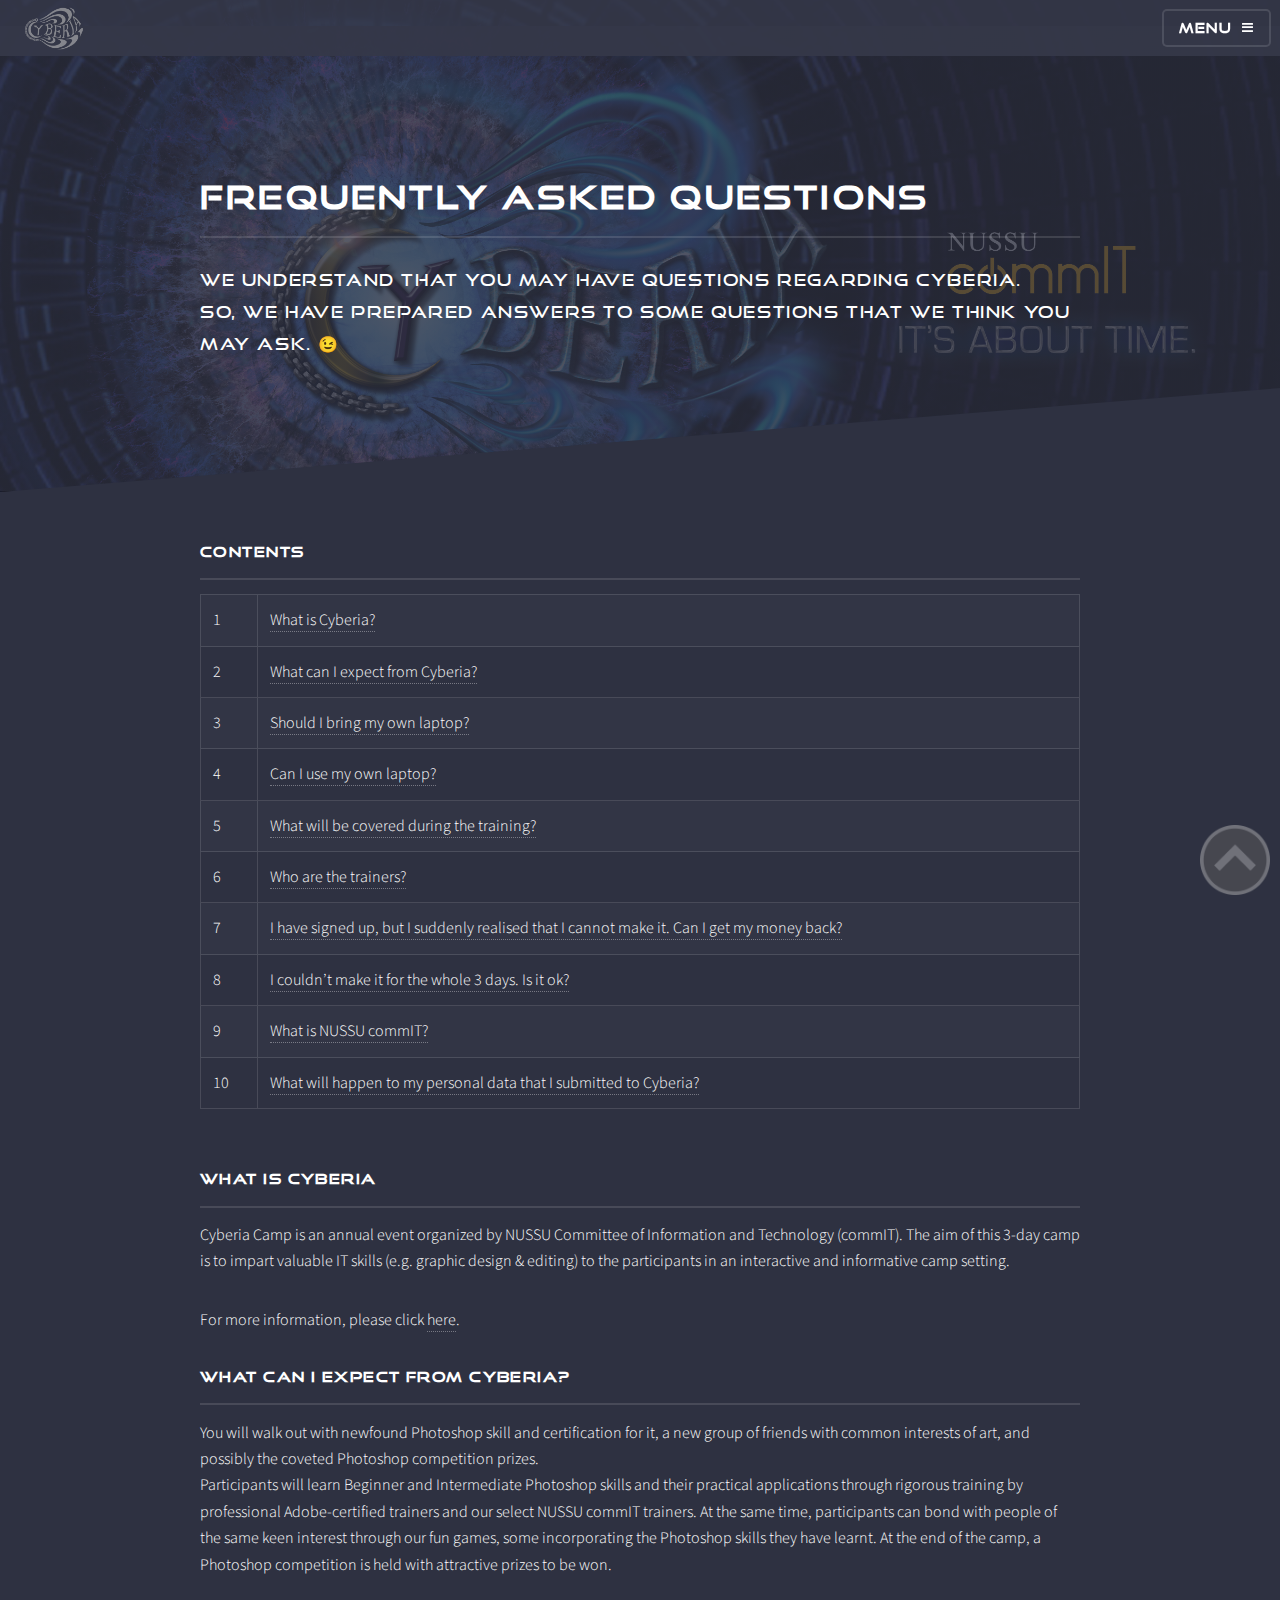
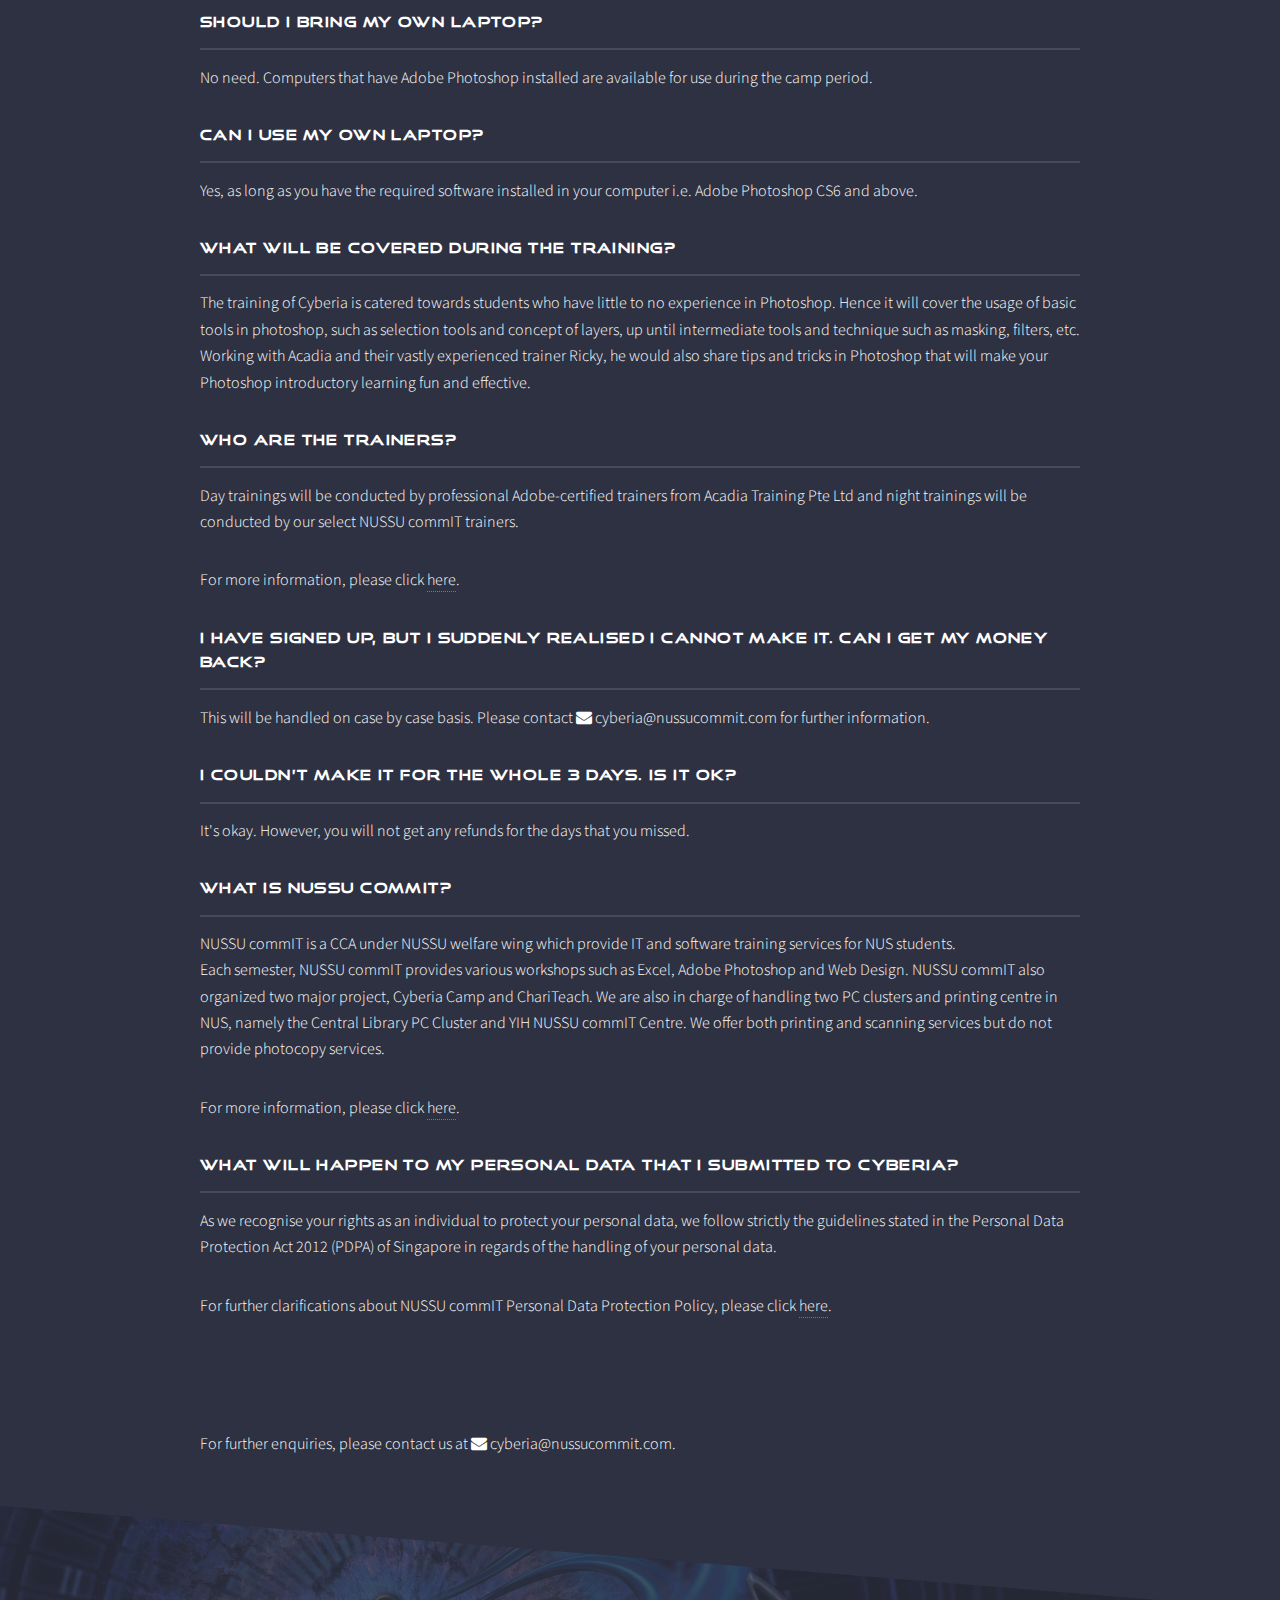
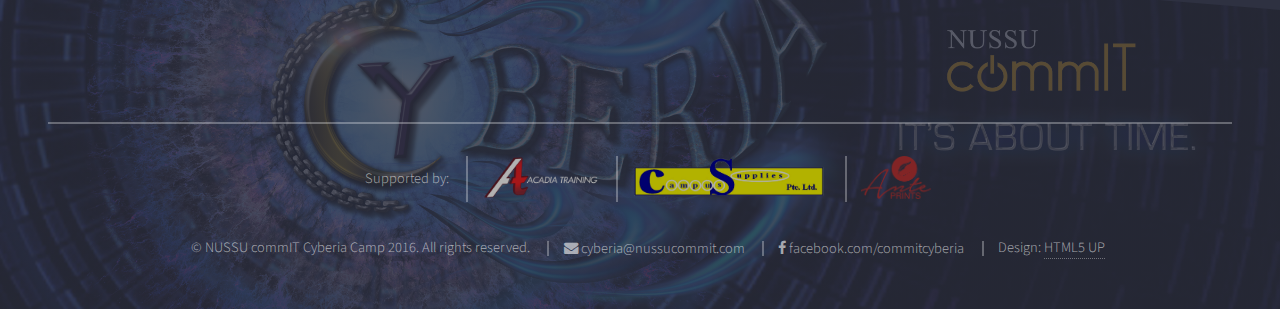
==== commit 789aee61: "add sponsor, change faq-icon" ====
--- a/faq.html
+++ b/faq.html
@@ -40,7 +40,7 @@
 						<li><a href="gallery.html">About Cyberia</a></li>
 						<li><a href="trainer.html">About Trainer</a></li>
 						<li><a href="faq.html">FAQ</a></li>
-						<li><a href="https://mysurvey.nus.edu.sg/EFM/se/54CCD14B66802906">Register</a></li>
+						<li><a href="https://mysurvey.nus.edu.sg/EFM/se/54CCD14B66802906" target="_blank">Register</a></li>
 					</ul>
 					<a href="#" class="close">Close</a>
 				</div>
@@ -147,11 +147,11 @@
 							<h3 class="major" id="9th">What is NUSSU commIT?</h3>
 							<p>NUSSU commIT is a CCA under NUSSU welfare wing which provide IT and software training services for NUS students.<br>
 							Each semester, NUSSU commIT provides various workshops such as Excel, Adobe Photoshop and Web Design. NUSSU commIT also organized two major project, Cyberia Camp and ChariTeach. We are also in charge of handling two PC clusters and printing centre in NUS, namely the Central Library PC Cluster and YIH NUSSU commIT Centre. We offer both printing and scanning services but do not provide photocopy services.</p>
-							<p>For more information, please click <a href="http://nussucommit.com/">here</a>.</p>
+							<p>For more information, please click <a href="http://nussucommit.com/" target="_blank">here</a>.</p>
 
 							<h3 class="major" id="10th">What will happen to my personal data that I submitted to Cyberia?</h3>
 							<p>As we recognise your rights as an individual to protect your personal data, we follow strictly the guidelines stated in the Personal Data Protection Act 2012 (PDPA) of Singapore in regards of the handling of your personal data.</p>
-							<p>For further clarifications about NUSSU commIT Personal Data Protection Policy, please click <a href="http://nussucommit.com/faq/#tab6">here</a>.</p>
+							<p>For further clarifications about NUSSU commIT Personal Data Protection Policy, please click <a href="http://nussucommit.com/faq/#tab6" target="_blank">here</a>.</p>
 
 							<br><br><br>
 
@@ -164,44 +164,52 @@
 				<!-- Footer -->
 				<section id="footer">
 					<div class="inner">
-						<!--<h2 class="major">Get in touch</h2>
-		  <p>Cras mattis ante fermentum, malesuada neque vitae, eleifend erat. Phasellus non pulvinar erat. Fusce tincidunt, nisl eget mattis egestas, purus ipsum consequat orci, sit amet lobortis lorem lacus in tellus. Sed ac elementum arcu. Quisque placerat auctor laoreet.</p>
-		  <form method="post" action="#">
-		  <div class="field">
-		  <label for="name">Name</label>
-		  <input type="text" name="name" id="name" />
-		  </div>
-		  <div class="field">
-		  <label for="email">Email</label>
-		  <input type="email" name="email" id="email" />
-		  </div>
-		  <div class="field">
-		  <label for="message">Message</label>
-		  <textarea name="message" id="message" rows="4"></textarea>
-		  </div>
-		  <ul class="actions">
-		  <li><input type="submit" value="Send Message" /></li>
-		  </ul>
-		  </form>
-		  <ul class="contact">
-		  <li class="fa-home">
-		  Untitled Inc<br />
-		  1234 Somewhere Road Suite #2894<br />
-		  Nashville, TN 00000-0000
-		  </li>
-		  <li class="fa-phone">(000) 000-0000</li>
-		  <li class="fa-envelope"><a href="#">information@untitled.tld</a></li>
-		  <li class="fa-twitter"><a href="#">twitter.com/untitled-tld</a></li>
-		  <li class="fa-facebook"><a href="#">facebook.com/untitled-tld</a></li>
-		  <li class="fa-instagram"><a href="#">instagram.com/untitled-tld</a></li>
-		  </ul>-->
-		  <ul class="copyright">
-			  <li>&copy; NUSSU commIT Cyberia Camp 2016. All rights reserved.</li>
-			  <li><a href="mailto:cyberia@nussucommit.com" class="icon fa-envelope"> cyberia@nussucommit.com</a></li>
-			  <li><a href="https://www.facebook.com/commitcyberia" class="icon fa-facebook"> facebook.com/commitcyberia</a></li>
-			  <li>Design: <a href="http://html5up.net">HTML5 UP</a></li>
-			  <li>Timer: <a href="http://flipclockjs.com/">FlipClock.js</a></li>
-		  </ul>
+						<!-- <h2 class="major">Get in touch</h2>
+						  <p>Cras mattis ante fermentum, malesuada neque vitae, eleifend erat. Phasellus non pulvinar erat. Fusce tincidunt, nisl eget mattis egestas, purus ipsum consequat orci, sit amet lobortis lorem lacus in tellus. Sed ac elementum arcu. Quisque placerat auctor laoreet.</p>
+						  <form method="post" action="#">
+						  <div class="field">
+						  <label for="name">Name</label>
+						  <input type="text" name="name" id="name" />
+						  </div>
+						  <div class="field">
+						  <label for="email">Email</label>
+						  <input type="email" name="email" id="email" />
+						  </div>
+						  <div class="field">
+						  <label for="message">Message</label>
+						  <textarea name="message" id="message" rows="4"></textarea>
+						  </div>
+						  <ul class="actions">
+						  <li><input type="submit" value="Send Message" /></li>
+						  </ul>
+						  </form>
+						  <ul class="contact">
+						  <li class="fa-home">
+						  Untitled Inc<br />
+						  1234 Somewhere Road Suite #2894<br />
+						  Nashville, TN 00000-0000
+						  </li>
+						  <li class="fa-phone">(000) 000-0000</li>
+						  <li class="fa-envelope"><a href="#">information@untitled.tld</a></li>
+						  <li class="fa-twitter"><a href="#">twitter.com/untitled-tld</a></li>
+						  <li class="fa-facebook"><a href="#">facebook.com/untitled-tld</a></li>
+						  <li class="fa-instagram"><a href="#">instagram.com/untitled-tld</a></li>
+						  </ul>
+						-->
+						<div class="copyright">
+						<ul class="sponsor">
+							<li>Supported by:</li>
+							<li><a href="http://www.acadia.sg/" target="_blank"><img src="images/acadia.png" alt="Acadia Training" /></a></li>
+							<li><a href="http://campus-supplies.com/" target="_blank"><img src="images/campussupplies.png" alt="Campus Supplies Pte Ltd" /></a></li>
+							<li><a href="http://www.anteprints.com/" target="_blank"><img src="images/anteprints.png" alt="Ante Prints" /></a></li>
+						</ul>
+						<ul>
+							<li>&copy; NUSSU commIT Cyberia Camp 2016. All rights reserved.</li>
+							<li><a href="mailto:cyberia@nussucommit.com" class="icon fa-envelope"> cyberia@nussucommit.com</a></li>
+							<li><a href="https://www.facebook.com/commitcyberia" target="_blank" class="icon fa-facebook"> facebook.com/commitcyberia</a></li>
+							<li>Design: <a href="http://html5up.net" target="_blank">HTML5 UP</a></li>
+							<!--<li>Timer: <a href="http://flipclockjs.com/" target="_blank">FlipClock.js</a></li>-->
+						</ul>
 					</div>
 				</section>
 			</section>
--- a/assets/css/main.css
+++ b/assets/css/main.css
@@ -1,5 +1,10 @@
 @import url(font-awesome.min.css);
 @import url("https://fonts.googleapis.com/css?family=Raleway:200,700|Source+Sans+Pro:300,600,300italic,600italic");
+
+@font-face {
+	font-family: GoodTimes;
+	src: url("../fonts/goodtimes.ttf");
+}
 
 /*
 	Solid State by HTML5 UP
@@ -20,11 +25,6 @@
 
 	article, aside, details, figcaption, figure, footer, header, hgroup, menu, nav, section {
 		display: block;
-	}
-
-	#register{
-		margin-right: 10px;
-		position: relative;
 	}
 
 	body {
@@ -1638,10 +1638,12 @@
 		body.is-loading *, body.is-loading *:before, body.is-loading *:after {
 			-moz-animation: none !important;
 			-webkit-animation: none !important;
+			-o-animation: none !important;
 			-ms-animation: none !important;
 			animation: none !important;
 			-moz-transition: none !important;
 			-webkit-transition: none !important;
+			-o-transition: none !important;
 			-ms-transition: none !important;
 			transition: none !important;
 		}
@@ -1713,14 +1715,14 @@
 
 		a:hover {
 			border-bottom-color: transparent;
-			color: #ffffff !important;
+			color: #ffb200 !important;
 		}
 
 		a.special:not(.button) {
 			text-decoration: none;
 			border-bottom: 0;
 			display: block;
-			font-family: Raleway, Helvetica, sans-serif;
+			font-family: GoodTimes, Helvetica, sans-serif;
 			font-size: 0.8em;
 			font-weight: 700;
 			letter-spacing: 0.1em;
@@ -1779,7 +1781,7 @@
 
 	h1, h2, h3, h4, h5, h6 {
 		color: #ffffff;
-		font-family: Raleway, Helvetica, sans-serif;
+		font-family: GoodTimes, Helvetica, sans-serif;
 		font-weight: 700;
 		letter-spacing: 0.1em;
 		margin: 0 0 1em 0;
@@ -1928,7 +1930,7 @@
 	label {
 		color: #ffffff;
 		display: block;
-		font-family: Raleway, Helvetica, sans-serif;
+		font-family: GoodTimes, Helvetica, sans-serif;
 		font-size: 0.8em;
 		font-weight: 700;
 		letter-spacing: 0.1em;
@@ -2529,7 +2531,7 @@
 		color: #ffffff !important;
 		cursor: pointer;
 		display: inline-block;
-		font-family: Raleway, Helvetica, sans-serif;
+		font-family: GoodTimes, Helvetica, sans-serif;
 		font-size: 0.8em;
 		font-weight: 700;
 		height: 3.75em;
@@ -2775,7 +2777,7 @@
 			}
 
 		#header nav {
-			font-family: Raleway, Helvetica, sans-serif;
+			font-family: GoodTimes, Helvetica, sans-serif;
 			font-size: 0.8em;
 			font-weight: 700;
 			height: 3em;
@@ -2829,7 +2831,8 @@
 					#header nav a[href="#menu"]:active {
 						background-color: rgba(255, 255, 255, 0.075);
 					}
-
+					
+					
 		/*#header nav a[href="register"] {
 			text-decoration: none;
 			-moz-transition: background-color 0.2s ease-in-out;
@@ -2842,7 +2845,6 @@
 			position: relative;
 			margin-right: 8.25em;
 		}
-
 			#header nav a[href="register"]:before {
 				-moz-osx-font-smoothing: grayscale;
 				-webkit-font-smoothing: antialiased;
@@ -2851,17 +2853,14 @@
 				font-weight: normal;
 				text-transform: none !important;
 			}
-
-				
 			#header nav a[href="register"]:hover {
 				background-color: rgba(255, 255, 255, 0.025);
 			}
-
 			#header nav a[href="register"]:active {
 				background-color: rgba(255, 255, 255, 0.075);
 			}*/
 
-					
+
 
 		#header.alt {
 			background-color: transparent;
@@ -2878,6 +2877,12 @@
 				height: 2.75em;
 				line-height: 2.75em;
 			}
+			
+				#header img{
+					height: 2.5em;
+					margin-top: 0.5em;
+					opacity: 0.65;
+				}
 
 				#header nav {
 					top: 0;
@@ -3029,7 +3034,7 @@
 					border-radius: 5px;
 					border: 0;
 					display: block;
-					font-family: Raleway, Helvetica, sans-serif;
+					font-family: GoodTimes, Helvetica, sans-serif;
 					font-size: 0.8em;
 					font-weight: 200;
 					letter-spacing: 0.1em;
@@ -3084,15 +3089,13 @@
 
 	#banner {
 		padding: 10em 0 50% 0 ;
-		
+
 	}
 
 	/*	#banner .inner {
 			margin: 0 auto;
 			width: 55em;
-			
-		}
-
+		}
 		#banner .logo {
 			-moz-transition: opacity 2s ease, -moz-transform 1s ease;
 			-webkit-transition: opacity 2s ease, -webkit-transform 1s ease;
@@ -3105,7 +3108,6 @@
 			opacity: 1;
 			margin: 0 0 1.3em 0;
 		}
-
 			#banner .logo .icon {
 				border-radius: 100%;
 				border: solid 2px rgba(255, 255, 255, 0.125);
@@ -3117,7 +3119,6 @@
 				text-align: center;
 				width: 2.25em;
 			}
-
 		#banner h2 {
 			-moz-transition: opacity 0.5s ease, -moz-transform 0.5s ease, -moz-filter 0.25s ease;
 			-webkit-transition: opacity 0.5s ease, -webkit-transform 0.5s ease, -webkit-filter 0.25s ease;
@@ -3141,7 +3142,6 @@
 			margin-bottom: 0.8em;
 			padding-bottom: 0.4em;
 		}
-
 		#banner p {
 			-moz-transition: opacity 0.5s ease, -moz-transform 0.5s ease, -moz-filter 0.25s ease;
 			-webkit-transition: opacity 0.5s ease, -webkit-transform 0.5s ease, -webkit-filter 0.25s ease;
@@ -3160,16 +3160,14 @@
 			-ms-filter: blur(0);
 			filter: blur(0);
 			opacity: 1;
-			font-family: Raleway, Helvetica, sans-serif;
+			font-family: GoodTimes, Helvetica, sans-serif;
 			font-size: 1em;
 			font-weight: 200;
 			letter-spacing: 0.1em;
 			line-height: 2;
 			text-transform: uppercase;
 		}
-
 		@media screen and (max-width: 1280px) {
-
 			#banner {
 				padding: 7em 0 8.25em 0 ;
 				background-color: #2e3141;
@@ -3178,47 +3176,34 @@
 				background-position: center, center;
 				margin-bottom: -6.5em;
 			}
-
-		}
-
+		}
 		@media screen and (max-width: 980px) {
-
 			#banner {
 				padding: 12em 3em 12.375em 3em ;
 				margin-bottom: -4.75em;
 			}
-
 				#banner .inner {
 					width: 100%;
 				}
-
-		}
-
+		}
 		@media screen and (max-width: 736px) {
-
 			#banner {
 				padding: 5em 2em 4.25em 2em ;
 				margin-bottom: -2.5em;
 			}
-
 				#banner .logo {
 					margin: 0 0 1em 0;
 				}
-
 					#banner .logo .icon {
 						font-size: 1.5em;
 					}
-
 				#banner h2 {
 					font-size: 1.5em;
 				}
-
 				#banner p {
 					font-size: 0.8em;
 				}
-
-		}
-
+		}
 		body.is-loading #banner .logo {
 			-moz-transform: translateY(0.5em);
 			-webkit-transform: translateY(0.5em);
@@ -3226,7 +3211,6 @@
 			transform: translateY(0.5em);
 			opacity: 0;
 		}
-
 		body.is-loading #banner h2 {
 			opacity: 0;
 			-moz-transform: translateX(0.25em);
@@ -3238,7 +3222,6 @@
 			-ms-filter: blur(2px);
 			filter: blur(2px);
 		}
-
 		body.is-loading #banner p {
 			opacity: 0;
 			-moz-transform: translateX(0.5em);
@@ -3270,7 +3253,7 @@
 		}
 
 		#wrapper > header p {
-			font-family: Raleway, Helvetica, sans-serif;
+			font-family: GoodTimes, Helvetica, sans-serif;
 			font-size: 1em;
 			font-weight: 200;
 			letter-spacing: 0.1em;
@@ -3377,7 +3360,20 @@
 			margin: 0 auto;
 			width: 55em;
 		}
-
+		.wrapper .inner .image{
+			filter: brightness(130%);
+		}
+    .wrapper .inner a:hover{
+			opacity: 0.7;
+		}
+		.wrapper .innter a{
+			opacity: 1;
+			-webkit-transition: all 0.5s ease;
+-moz-transition: all 0.5s ease;
+-o-transition: all 0.5s ease;
+-ms-transition: all 0.5s ease;
+transition: all 0.5s ease;
+		}
 		.wrapper.style2 {
 			background-color: #353849;
 		}
@@ -3609,8 +3605,10 @@
 
 		}
 
+
+
 /* Footer */
-	
+
 	#footer .inner {
 		padding: 0 ;
 		display: -moz-flex;
@@ -3626,7 +3624,7 @@
 		-ms-flex-wrap: wrap;
 		flex-wrap: wrap;
 		margin: 0 auto;
-		width: 75em;
+		width: 70em;
 		text-align: center;
 	}
 
@@ -3681,7 +3679,14 @@
 			background-position: center, center;
 			margin-top: -6.5em;
 			padding-top: 6.5em;
-		}
+			
+		}
+		
+			#footer .inner {
+				padding: 3em 3em 1em 3em ;
+				display: block;
+				width: 100%;
+			}
 
 	}
 
@@ -3765,13 +3770,30 @@
 	}
 
 	.poster img{
-		width: 322px;
-		height: 450px;
+		width: 20em;
+		height: 28em;
+		margin: 0 0.5em 1em 0.5em;
 	}
 
 	.gallery img{
-		width: 450px;
-		height: 300px;
+		width: 25em;
+		height: 17em;
+		margin: 0 0.5em 1em 0.5em;
+	}
+	
+	@media screen and (max-width: 360px) {
+
+		.poster img {
+			width: 80%;
+			height: auto;
+		}
+		
+		.gallery img {
+			width: 100%;
+			height: auto;
+			margin: 0 0 1em;
+		}
+
 	}
 
 	.gallery img, .poster, img{
@@ -3800,12 +3822,16 @@
 	.tooltip {
     	position: relative;
    		display: inline-block;
-    	border-bottom: 1px dotted black;
+    	border-bottom: none;
+	}
+	
+	.tooltip a{
+		border-bottom: none;
 	}
 
 	.tooltip .tooltiptext {
     	visibility: hidden;
-    	width: 120px;
+    	width: 5em;
     	background-color: black;
     	color: #fff;
     	text-align: center;
@@ -3817,16 +3843,34 @@
     	z-index: 1;
     	bottom: 100%;
     	left: 50%;
-    	margin-left: -60px;
+    	margin-left: -3em;
 	}
 
 	.tooltip:hover .tooltiptext {
 	    visibility: visible;
 	}
-
 	
+	.back-to-top-button{
+		width: 4em;
+		height: 4em;
+		position: fixed;
+		bottom: 0.7em;
+		right: 1em;
+		opacity: 0.5;
+		-webkit-transition: width 1s, height 1s, background-color 1s, -webkit-transform 1s;
+		transition: width 1s, height 1s, background-color 1s, transform 1s;
+		z-index: 100;
+	}
+	
+	.back-to-top-button:hover{
+		filter: brightness(130%);
+		opacity: 0.7;
+		width: 5em;
+		height: 5em;
+	}
+
 /* extras */
-	
+
 	.camp-date {
 		font-size: 20pt;
 		font-weight: bold;
@@ -3839,4 +3883,26 @@
 	}
 		#trainer a{
 			border-bottom: none;
-		}+		}
+
+	#registrationTime {
+		font-size: 4em;
+		color: #ffb200;
+	}
+	
+	.copyright  li{
+		vertical-align: middle;
+	}
+	
+	.copyright img{
+		height: 3em;
+	}
+	
+	.copyright img:hover{
+		opacity: 0.7;
+	}
+
+	.sponsor a {
+		border-bottom: none;
+	}
+	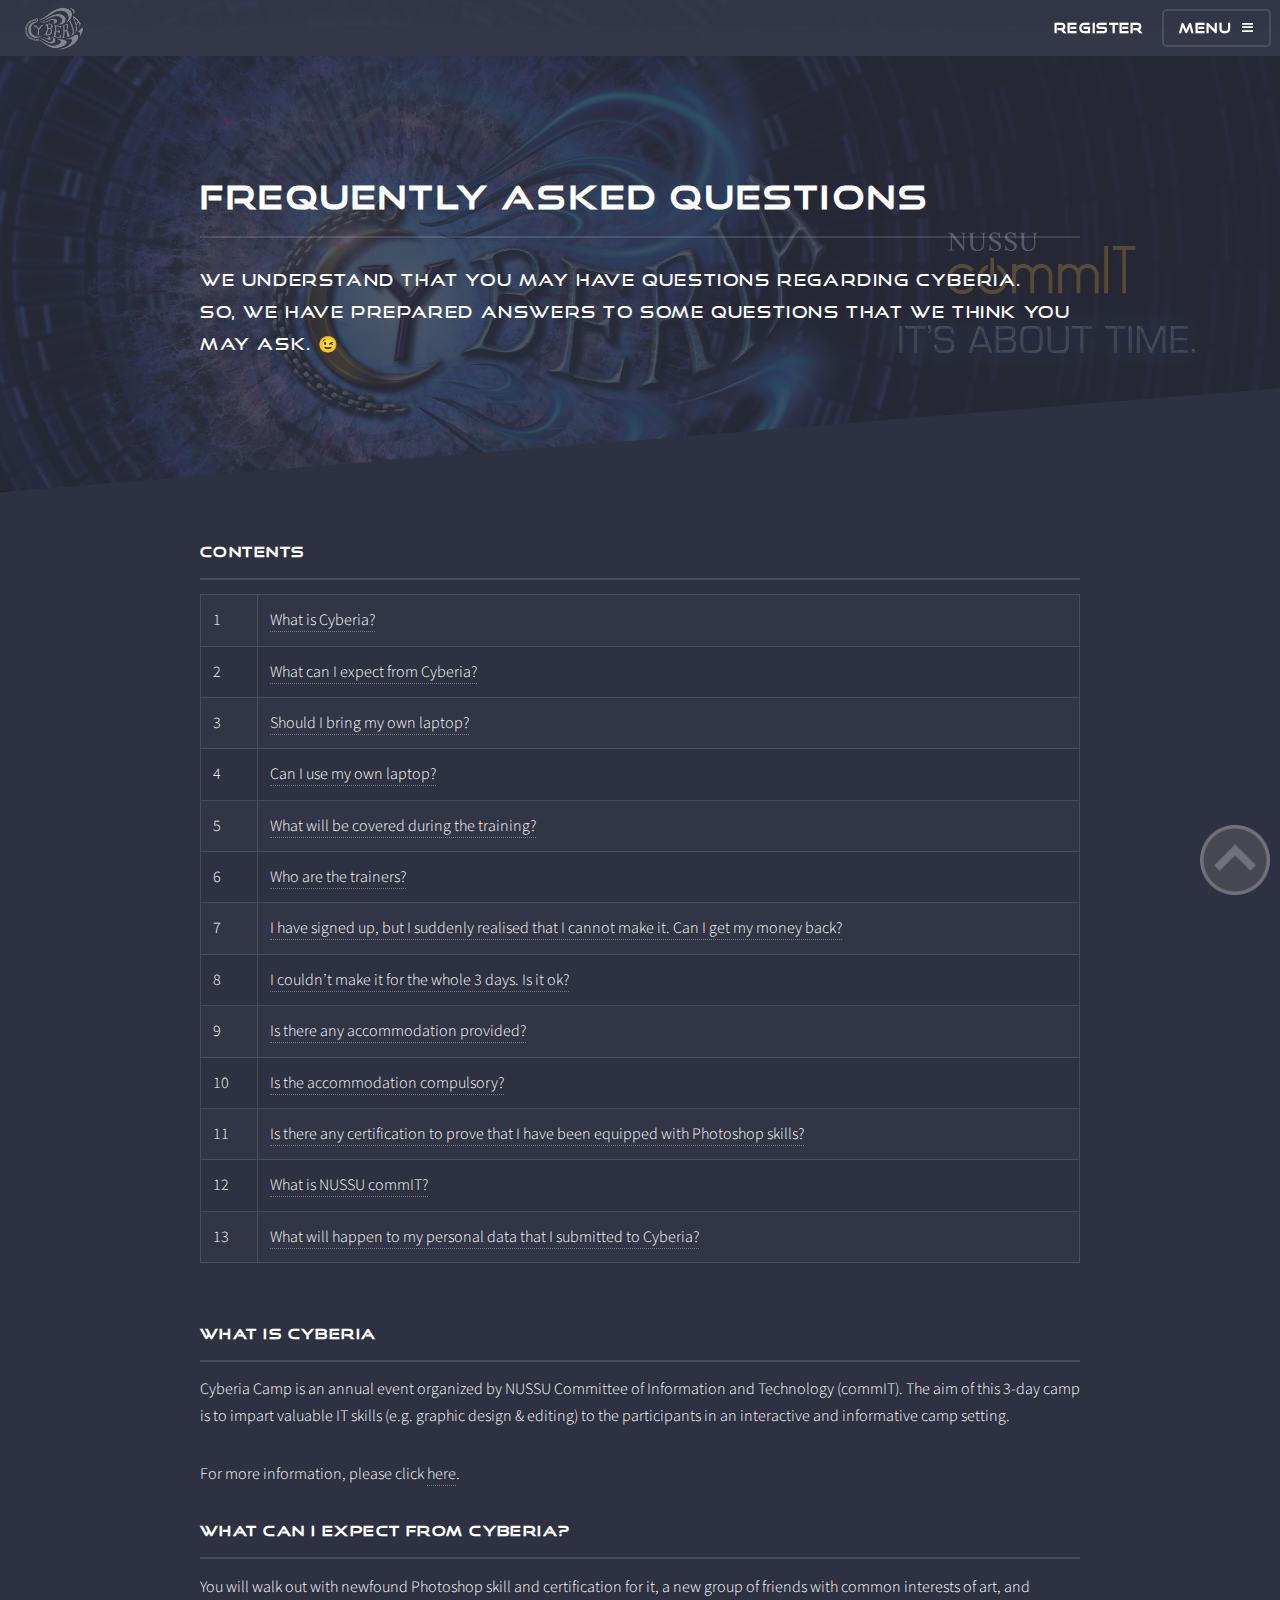
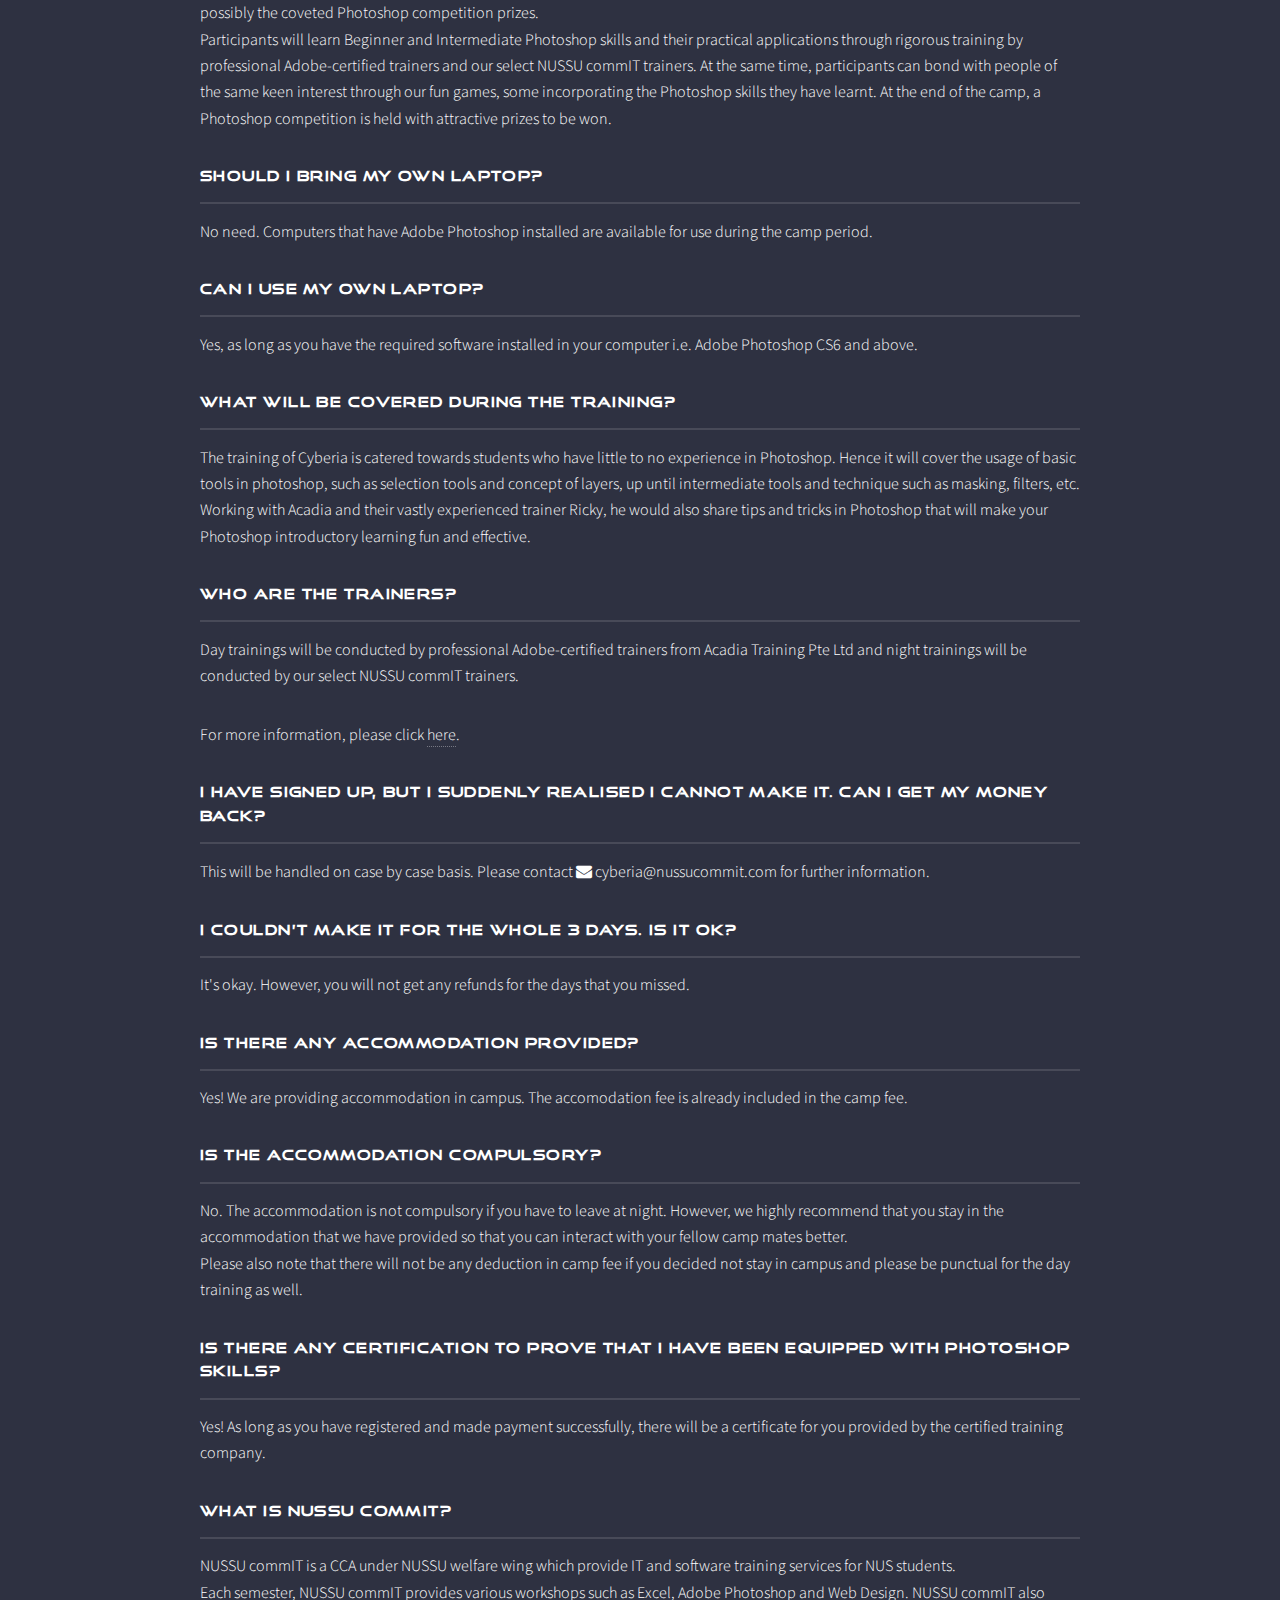
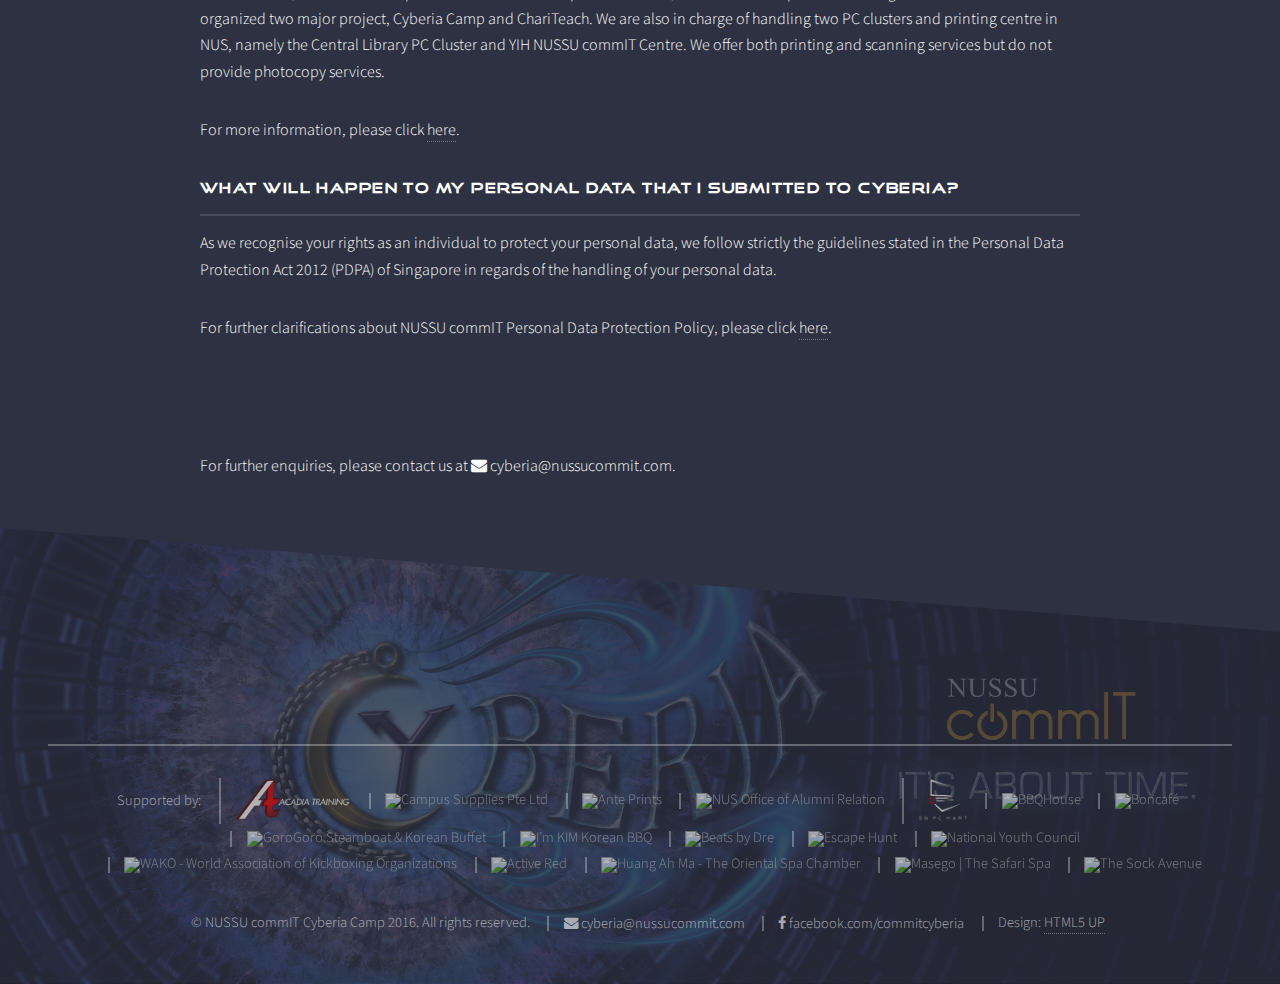
==== commit f739c569: "add sponsor sgpcmart --by desmond" ====
--- a/faq.html
+++ b/faq.html
@@ -27,6 +27,7 @@
 		<a href="register">Register</a>
 		</nav>-->
 		<nav>
+			<a href="https://mysurvey.nus.edu.sg/EFM/se/54CCD14B66802906" target="_blank">Register</a>
 			<a href="#menu">Menu</a>
 		</nav>
 			</header>
@@ -48,8 +49,8 @@
 
 			<section class="tooltip">
 				<div class="back-to-top-button">
-					<a href="#top"><img width="70px" src="images/back-to-top-button.png"></a>
-					<span class="tooltiptext">Back to top</span>
+					<a href="#top"><img width="70px" src="images/back-to-top-button.png" title="Back to top"></a>
+					<!-- <span class="tooltiptext">Back to top</span> -->
 				</div>
 			</section>
 
@@ -104,11 +105,23 @@
 									</tr>
 									<tr>
 										<td>9</td>
-										<td><a href="#9th">What is NUSSU commIT?</a></td>
+										<td><a href="#9th">Is there any accommodation provided?</a></td>
 									</tr>
 									<tr>
 										<td>10</td>
-										<td><a href="#10th">What will happen to my personal data that I submitted to Cyberia?</a></td>
+										<td><a href="#10th">Is the accommodation compulsory?</a></td>
+									</tr>
+									<tr>
+										<td>11</td>
+										<td><a href="#11th">Is there any certification to prove that I have been equipped with Photoshop skills?</a></td>
+									</tr>
+									<tr>
+										<td>12</td>
+										<td><a href="#12th">What is NUSSU commIT?</a></td>
+									</tr>
+									<tr>
+										<td>13</td>
+										<td><a href="#13th">What will happen to my personal data that I submitted to Cyberia?</a></td>
 									</tr>
 								</tbody>
 							</table>
@@ -143,13 +156,23 @@
 
 							<h3 class="major" id="8th">I couldn’t make it for the whole 3 days. Is it ok?</h3>
 							<p>It's okay. However, you will not get any refunds for the days that you missed.</p>
-
-							<h3 class="major" id="9th">What is NUSSU commIT?</h3>
+							
+							<h3 class="major" id="9th">Is there any accommodation provided?</h3>
+							<p>Yes! We are providing accommodation in campus. The accomodation fee is already included in the camp fee.</p>
+							
+							<h3 class="major" id="10th">Is the accommodation compulsory?</h3>
+							<p>No. The accommodation is not compulsory if you have to leave at night. However, we highly recommend that you stay in the accommodation that we have provided so that you can interact with your fellow camp mates better.<br>
+							Please also note that there will not be any deduction in camp fee if you decided not stay in campus and please be punctual for the day training as well.</p>
+							
+							<h3 class="major" id="11th">Is there any certification to prove that I have been equipped with Photoshop skills?</h3>
+							<p>Yes! As long as you have registered and made payment successfully, there will be a certificate for you provided by the certified training company.</p>
+
+							<h3 class="major" id="12th">What is NUSSU commIT?</h3>
 							<p>NUSSU commIT is a CCA under NUSSU welfare wing which provide IT and software training services for NUS students.<br>
 							Each semester, NUSSU commIT provides various workshops such as Excel, Adobe Photoshop and Web Design. NUSSU commIT also organized two major project, Cyberia Camp and ChariTeach. We are also in charge of handling two PC clusters and printing centre in NUS, namely the Central Library PC Cluster and YIH NUSSU commIT Centre. We offer both printing and scanning services but do not provide photocopy services.</p>
 							<p>For more information, please click <a href="http://nussucommit.com/" target="_blank">here</a>.</p>
 
-							<h3 class="major" id="10th">What will happen to my personal data that I submitted to Cyberia?</h3>
+							<h3 class="major" id="13th">What will happen to my personal data that I submitted to Cyberia?</h3>
 							<p>As we recognise your rights as an individual to protect your personal data, we follow strictly the guidelines stated in the Personal Data Protection Act 2012 (PDPA) of Singapore in regards of the handling of your personal data.</p>
 							<p>For further clarifications about NUSSU commIT Personal Data Protection Policy, please click <a href="http://nussucommit.com/faq/#tab6" target="_blank">here</a>.</p>
 
@@ -199,9 +222,23 @@
 						<div class="copyright">
 						<ul class="sponsor">
 							<li>Supported by:</li>
-							<li><a href="http://www.acadia.sg/" target="_blank"><img src="images/acadia.png" alt="Acadia Training" /></a></li>
-							<li><a href="http://campus-supplies.com/" target="_blank"><img src="images/campussupplies.png" alt="Campus Supplies Pte Ltd" /></a></li>
-							<li><a href="http://www.anteprints.com/" target="_blank"><img src="images/anteprints.png" alt="Ante Prints" /></a></li>
+							<li><a href="http://www.acadia.sg/" target="_blank"><img src="images/acadia.png" title="Acadia Training" /></a></li>
+							<li><a href="http://campus-supplies.com/" target="_blank"><img src="images/sponsors/campussupplies.png" title="Campus Supplies Pte Ltd" /></a></li>
+							<li><a href="http://www.anteprints.com/" target="_blank"><img src="images/sponsors/anteprints.png" title="Ante Prints" /></a></li>
+							<li><a href="http://alumnet.nus.edu.sg/" target="_blank"><img src="images/sponsors/nusoar.png" title="NUS Office of Alumni Relation" /></a></li>
+							<li><a href="http://www.sgpcmart.com/" target="_blank"><img src="images/sponsors/sgpcmart.png" title="SG PC Mart" /></a></li>
+							<li><a href="http://www.bbqhouse.com.sg/" target="_blank"><img src="images/sponsors/bbqhouse.png" title="BBQHouse" /></a></li>
+							<li><a href="http://www.boncafe.com/" target="_blank"><img src="images/sponsors/boncafe.png" title="Boncafé" /></a></li>
+							<li><a href="https://www.facebook.com/GoroGoro.Asia/" target="_blank"><img src="images/sponsors/gorogoro.png" title="GoroGoro Steamboat & Korean Buffet" /></a></li>
+							<li><a href="https://www.facebook.com/imkim.asia/" target="_blank"><img src="images/sponsors/imkim.png" title="I’m KIM Korean BBQ" /></a></li>
+							<li><a href="https://www.beatsbydre.com/sg" target="_blank"><img src="images/sponsors/beats.png" title="Beats by Dre" /></a></li>
+							<li><a href="http://singapore.escapehunt.com/" target="_blank"><img src="images/sponsors/escapehunt.png" title="Escape Hunt" /></a></li>
+							<li><a href="https://www.nyc.gov.sg/" target="_blank"><img src="images/sponsors/nyc.png" title="National Youth Council" /></a></li>
+							<li><a href="http://www.wakoweb.com/" target="_blank"><img src="images/sponsors/wako.png" title="WAKO - World Association of Kickboxing Organizations" /></a></li>
+							<li><a href="http://www.activered.sg/" target="_blank"><img src="images/sponsors/activered.png" title="Active Red" /></a></li>
+							<li><a href="http://www.huangahma.com/" target="_blank"><img src="images/sponsors/ham.png" title="Huang Ah Ma - The Oriental Spa Chamber" /></a></li>
+							<li><a href="http://www.masego.com.sg/" target="_blank"><img src="images/sponsors/masego.png" title="Masego | The Safari Spa" /></a></li>
+							<li><a href="https://thesockavenue.com.sg/" target="_blank"><img src="images/sponsors/sockavenue.png" title="The Sock Avenue" /></a></li>
 						</ul>
 						<ul>
 							<li>&copy; NUSSU commIT Cyberia Camp 2016. All rights reserved.</li>
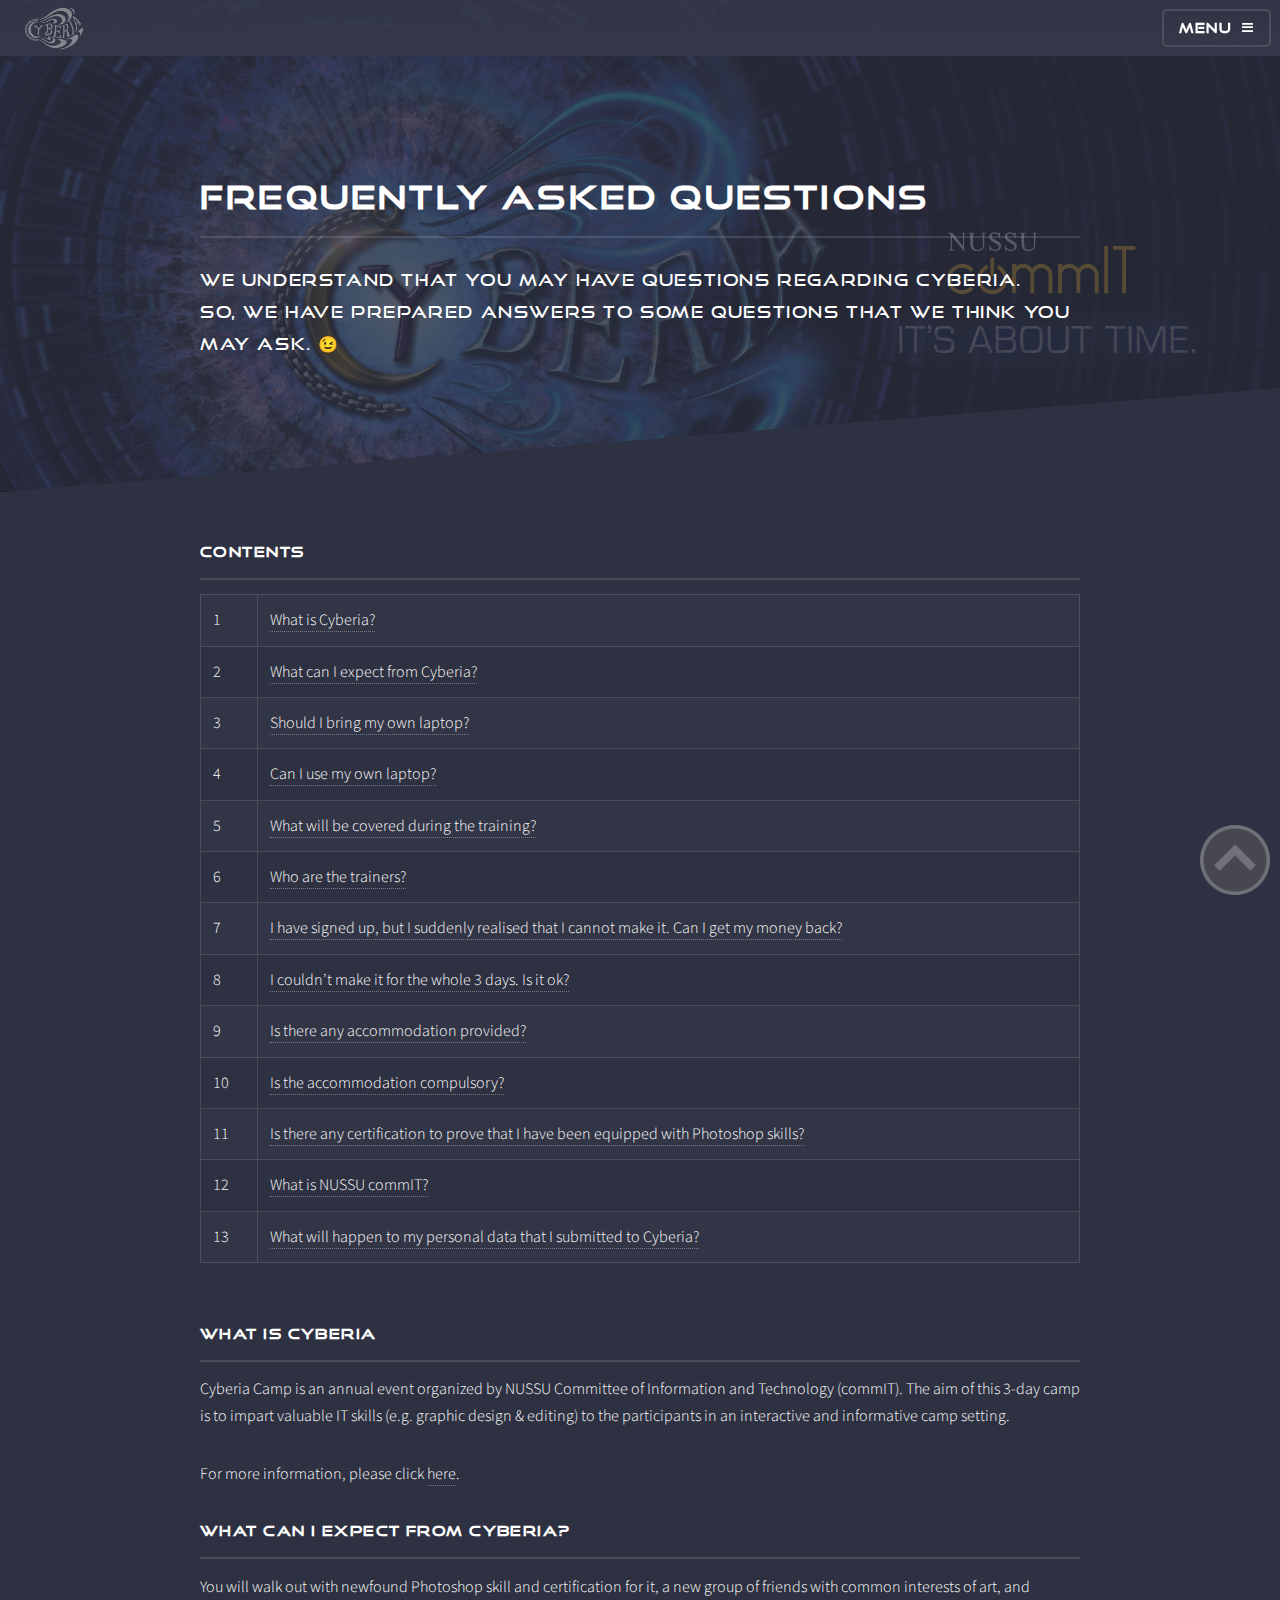
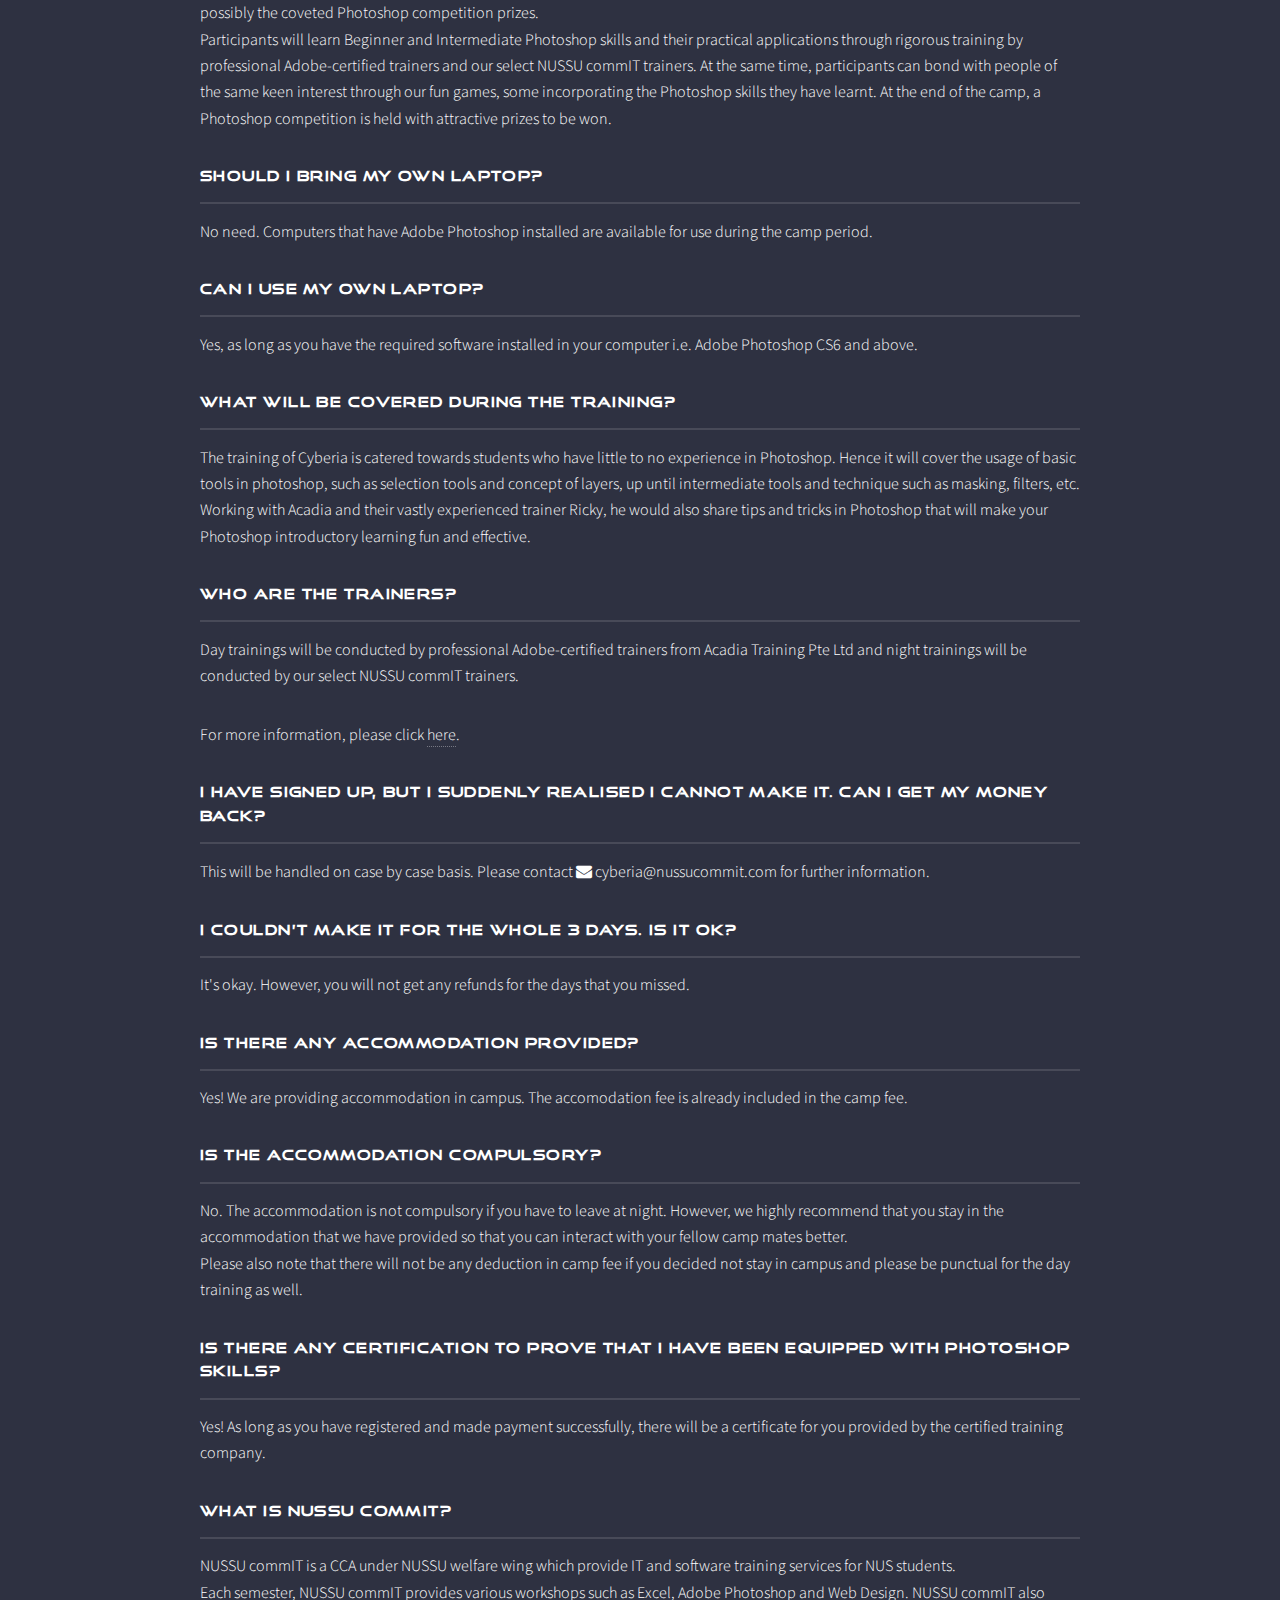
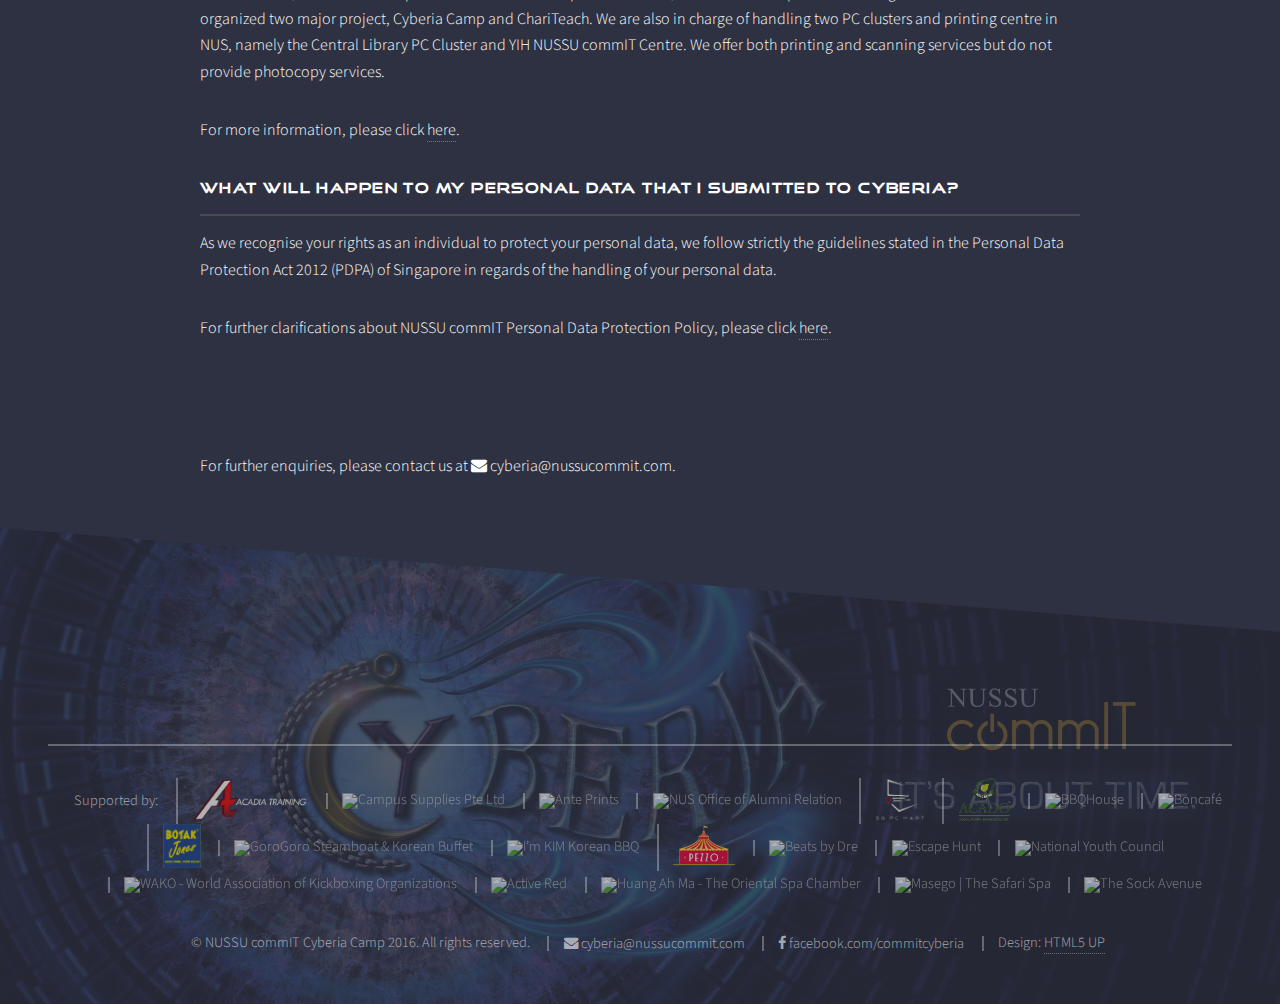
==== commit 79633673: "close registration" ====
--- a/faq.html
+++ b/faq.html
@@ -27,7 +27,7 @@
 		<a href="register">Register</a>
 		</nav>-->
 		<nav>
-			<a href="https://mysurvey.nus.edu.sg/EFM/se/54CCD14B66802906" target="_blank">Register</a>
+			<!-- <a href="https://mysurvey.nus.edu.sg/EFM/se/54CCD14B66802906" target="_blank">Register</a> -->
 			<a href="#menu">Menu</a>
 		</nav>
 			</header>
@@ -41,7 +41,7 @@
 						<li><a href="gallery.html">About Cyberia</a></li>
 						<li><a href="trainer.html">About Trainer</a></li>
 						<li><a href="faq.html">FAQ</a></li>
-						<li><a href="https://mysurvey.nus.edu.sg/EFM/se/54CCD14B66802906" target="_blank">Register</a></li>
+						<!-- <li><a href="https://mysurvey.nus.edu.sg/EFM/se/54CCD14B66802906" target="_blank">Register</a></li> -->
 					</ul>
 					<a href="#" class="close">Close</a>
 				</div>
@@ -227,10 +227,13 @@
 							<li><a href="http://www.anteprints.com/" target="_blank"><img src="images/sponsors/anteprints.png" title="Ante Prints" /></a></li>
 							<li><a href="http://alumnet.nus.edu.sg/" target="_blank"><img src="images/sponsors/nusoar.png" title="NUS Office of Alumni Relation" /></a></li>
 							<li><a href="http://www.sgpcmart.com/" target="_blank"><img src="images/sponsors/sgpcmart.png" title="SG PC Mart" /></a></li>
+							<li><a href="http://avocadoglobal.com/" target="_blank"><img src="images/sponsors/acado.png" title="ACADO™ - Pure Avocado Oil" /></a></li>
 							<li><a href="http://www.bbqhouse.com.sg/" target="_blank"><img src="images/sponsors/bbqhouse.png" title="BBQHouse" /></a></li>
 							<li><a href="http://www.boncafe.com/" target="_blank"><img src="images/sponsors/boncafe.png" title="Boncafé" /></a></li>
+							<li><a href="http://www.botakjones.com/" target="_blank"><img src="images/sponsors/botakjones.png" title="Botak Jones" /></a></li>
 							<li><a href="https://www.facebook.com/GoroGoro.Asia/" target="_blank"><img src="images/sponsors/gorogoro.png" title="GoroGoro Steamboat & Korean Buffet" /></a></li>
 							<li><a href="https://www.facebook.com/imkim.asia/" target="_blank"><img src="images/sponsors/imkim.png" title="I’m KIM Korean BBQ" /></a></li>
+							<li><a href="http://pezzo.com.sg/" target="_blank"><img src="images/sponsors/pezzo.png" title="Pezzo" /></a></li>
 							<li><a href="https://www.beatsbydre.com/sg" target="_blank"><img src="images/sponsors/beats.png" title="Beats by Dre" /></a></li>
 							<li><a href="http://singapore.escapehunt.com/" target="_blank"><img src="images/sponsors/escapehunt.png" title="Escape Hunt" /></a></li>
 							<li><a href="https://www.nyc.gov.sg/" target="_blank"><img src="images/sponsors/nyc.png" title="National Youth Council" /></a></li>
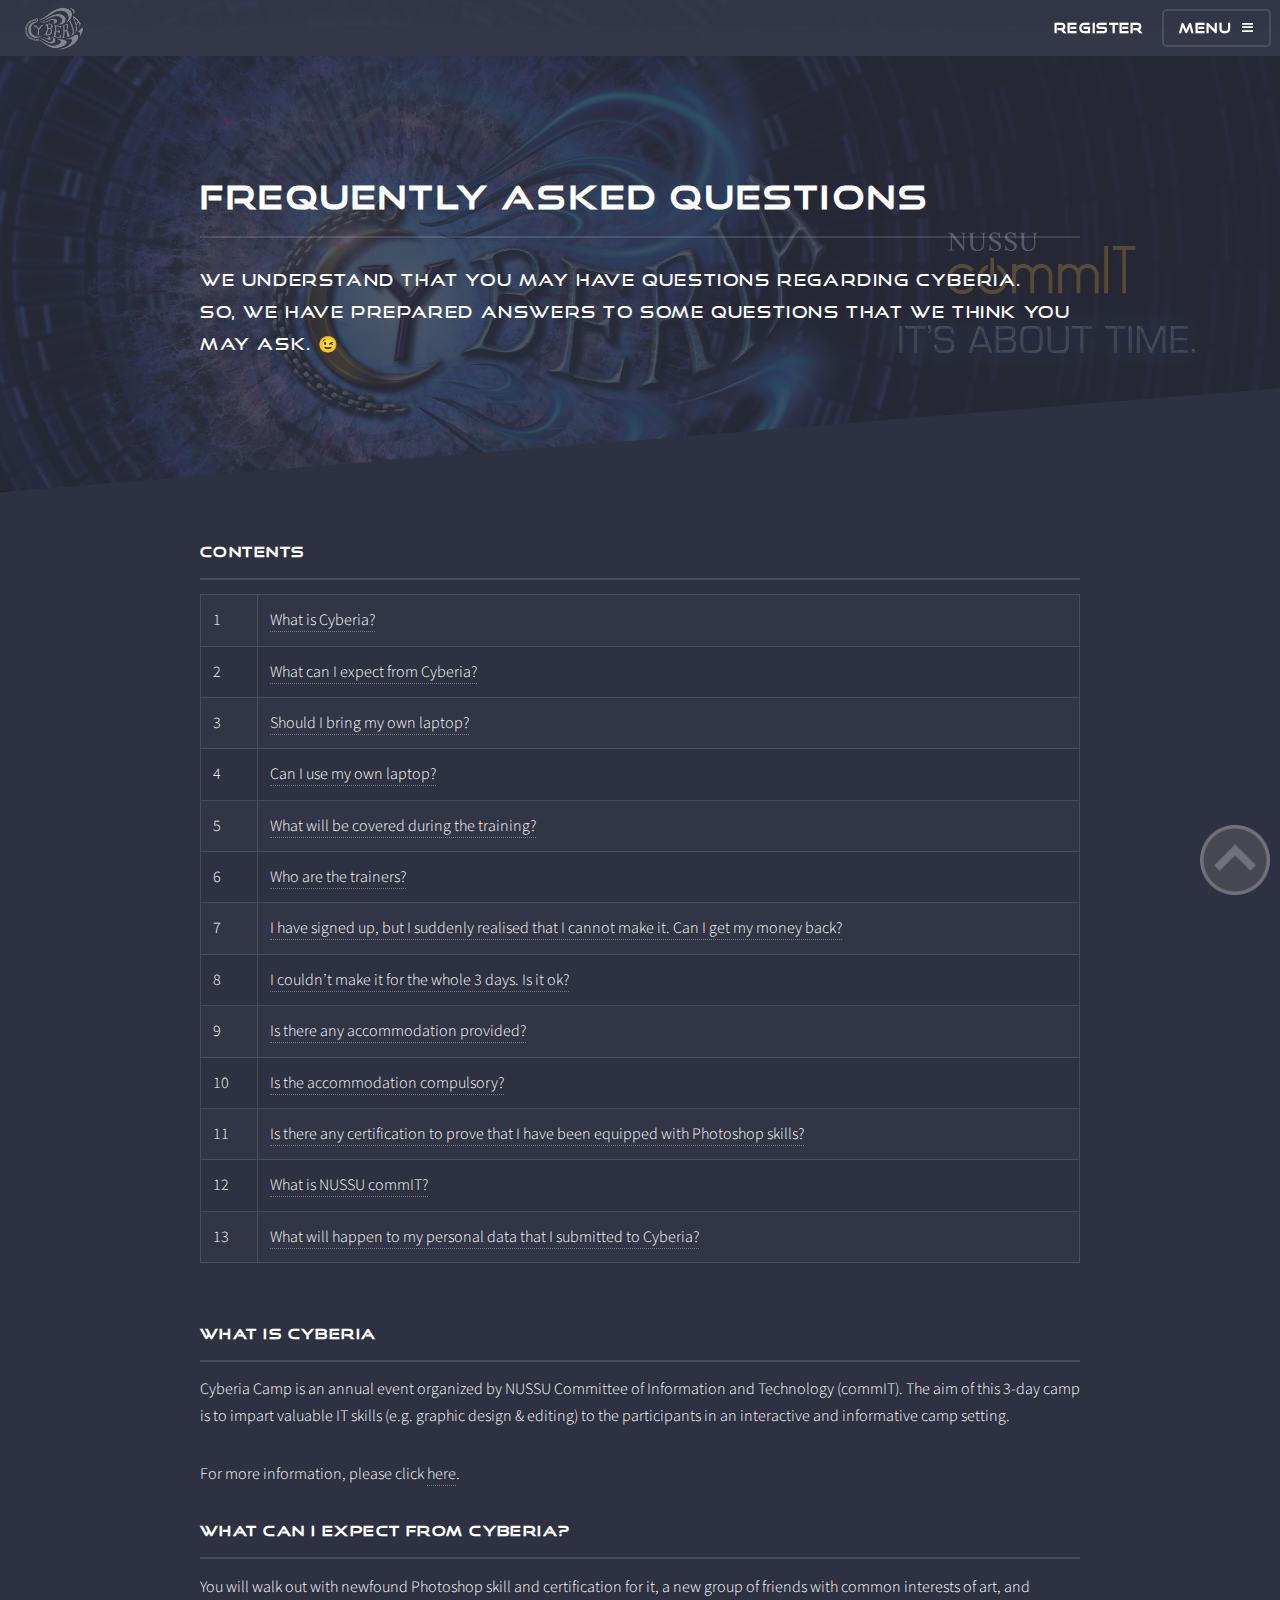
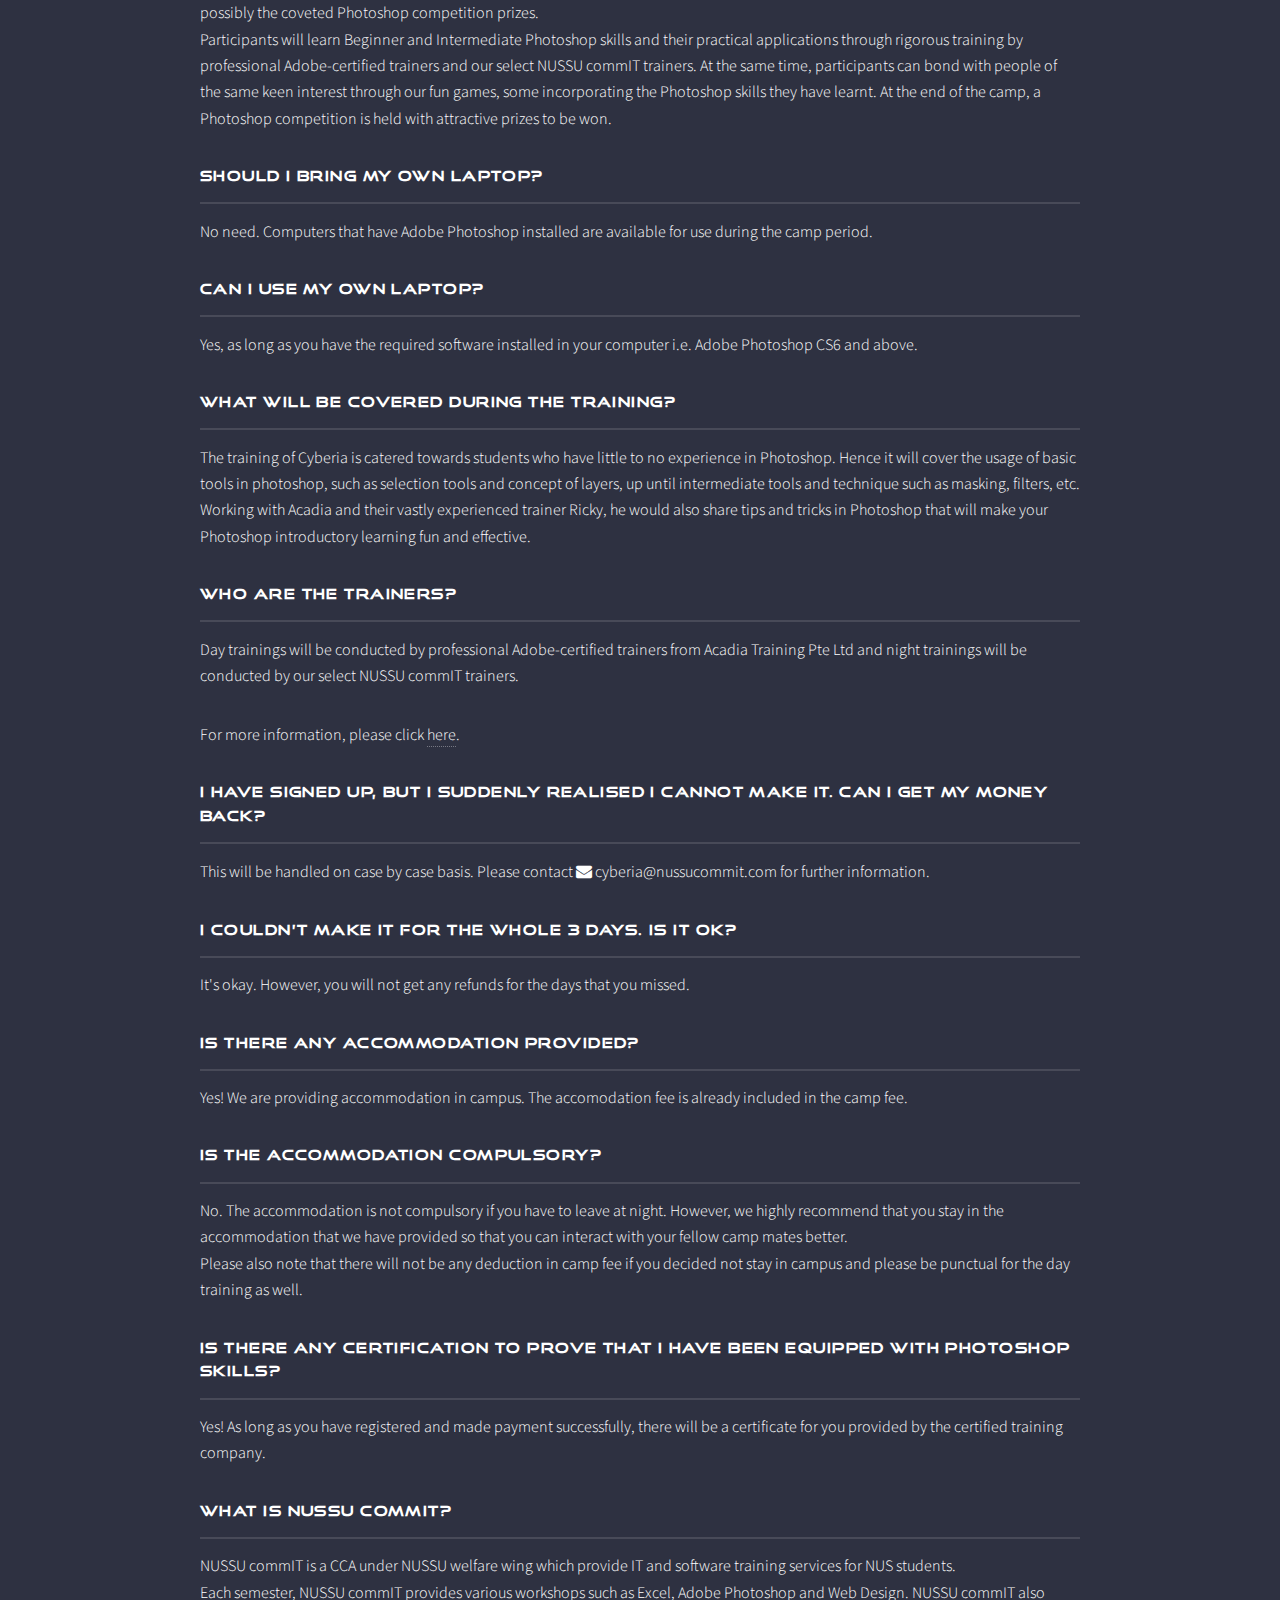
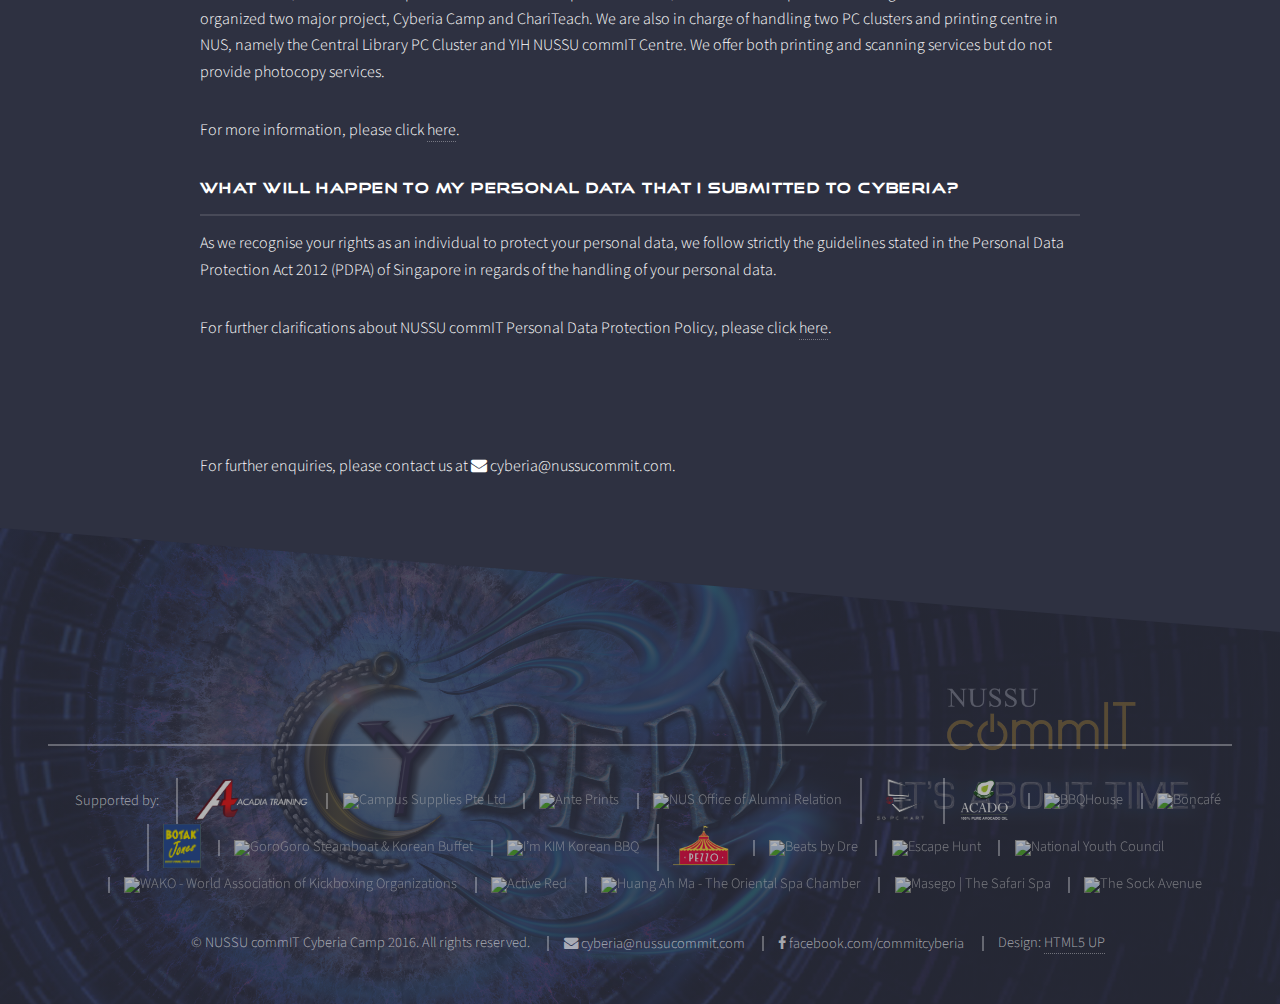
==== commit 013aefea: "reopen registration" ====
--- a/faq.html
+++ b/faq.html
@@ -27,7 +27,7 @@
 		<a href="register">Register</a>
 		</nav>-->
 		<nav>
-			<!-- <a href="https://mysurvey.nus.edu.sg/EFM/se/54CCD14B66802906" target="_blank">Register</a> -->
+			<a href="https://mysurvey.nus.edu.sg/EFM/se/54CCD14B66802906" target="_blank">Register</a>
 			<a href="#menu">Menu</a>
 		</nav>
 			</header>
@@ -41,7 +41,7 @@
 						<li><a href="gallery.html">About Cyberia</a></li>
 						<li><a href="trainer.html">About Trainer</a></li>
 						<li><a href="faq.html">FAQ</a></li>
-						<!-- <li><a href="https://mysurvey.nus.edu.sg/EFM/se/54CCD14B66802906" target="_blank">Register</a></li> -->
+						<li><a href="https://mysurvey.nus.edu.sg/EFM/se/54CCD14B66802906" target="_blank">Register</a></li>
 					</ul>
 					<a href="#" class="close">Close</a>
 				</div>
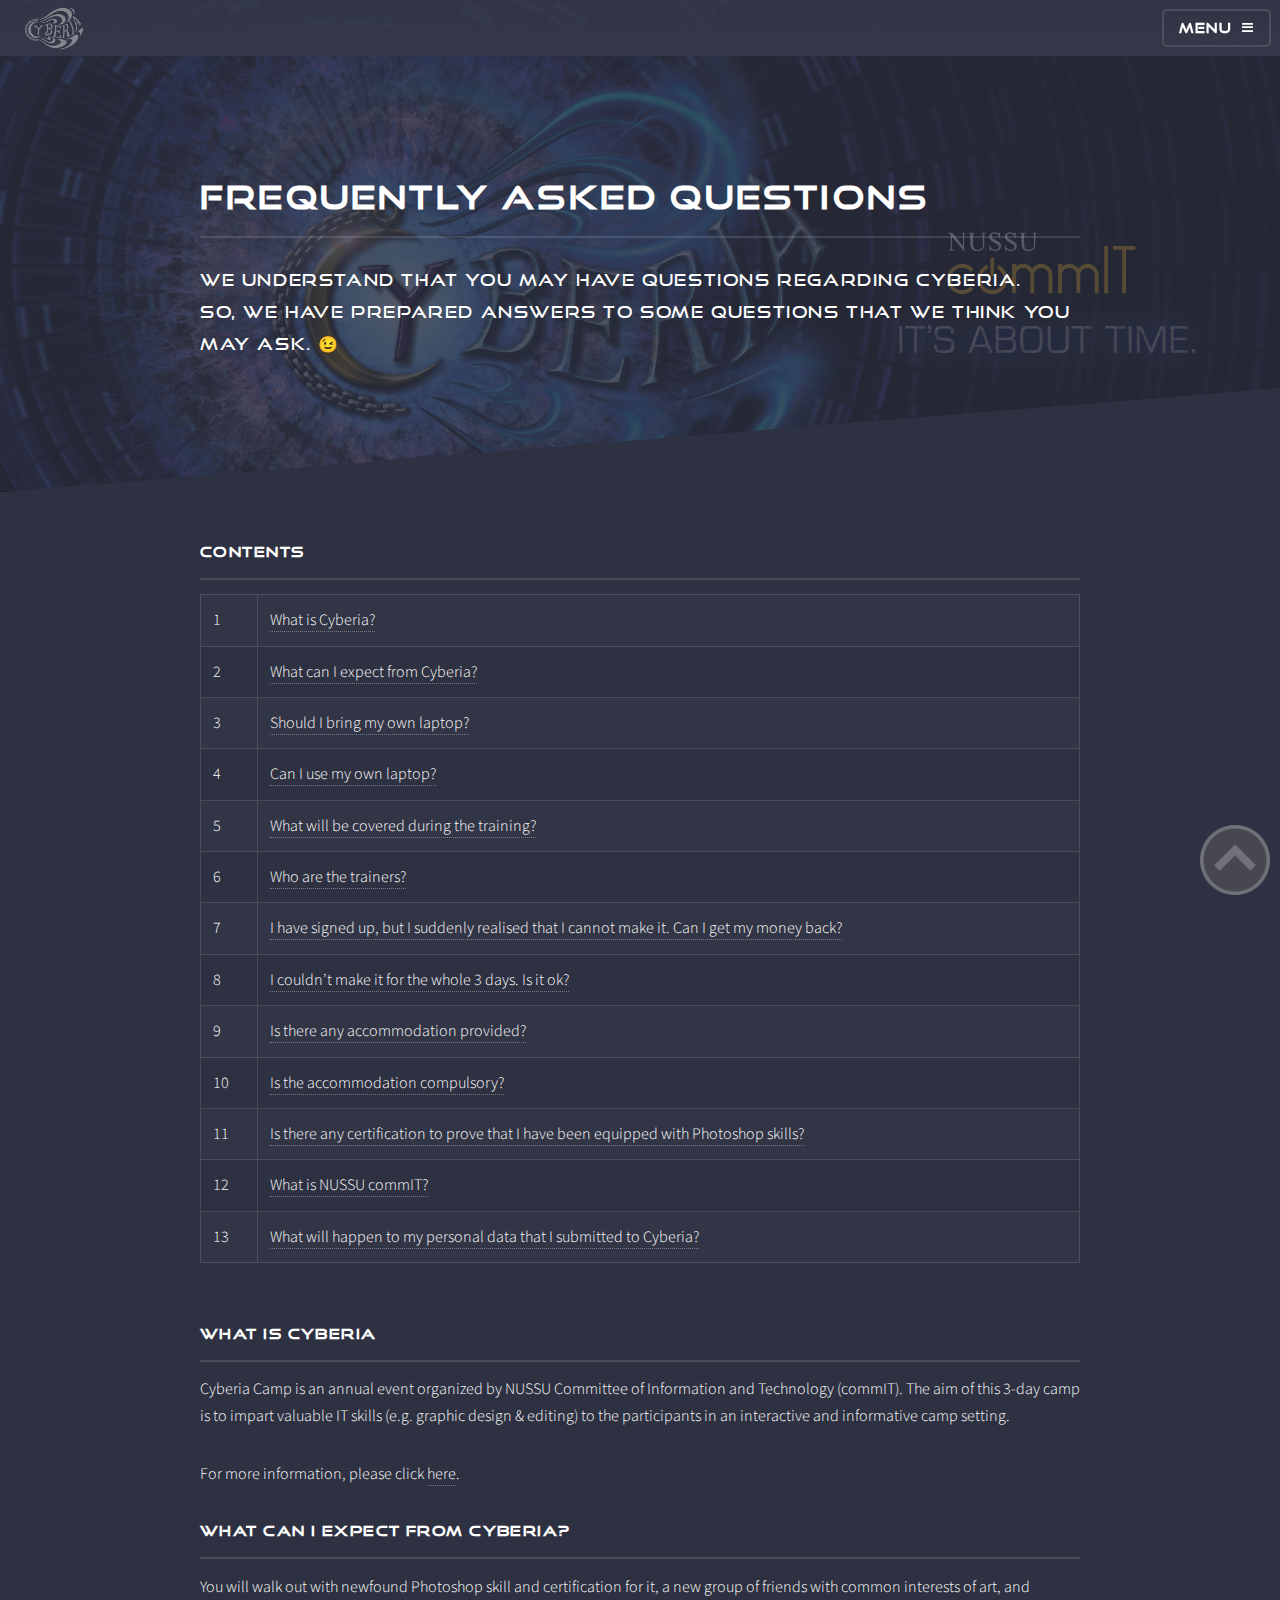
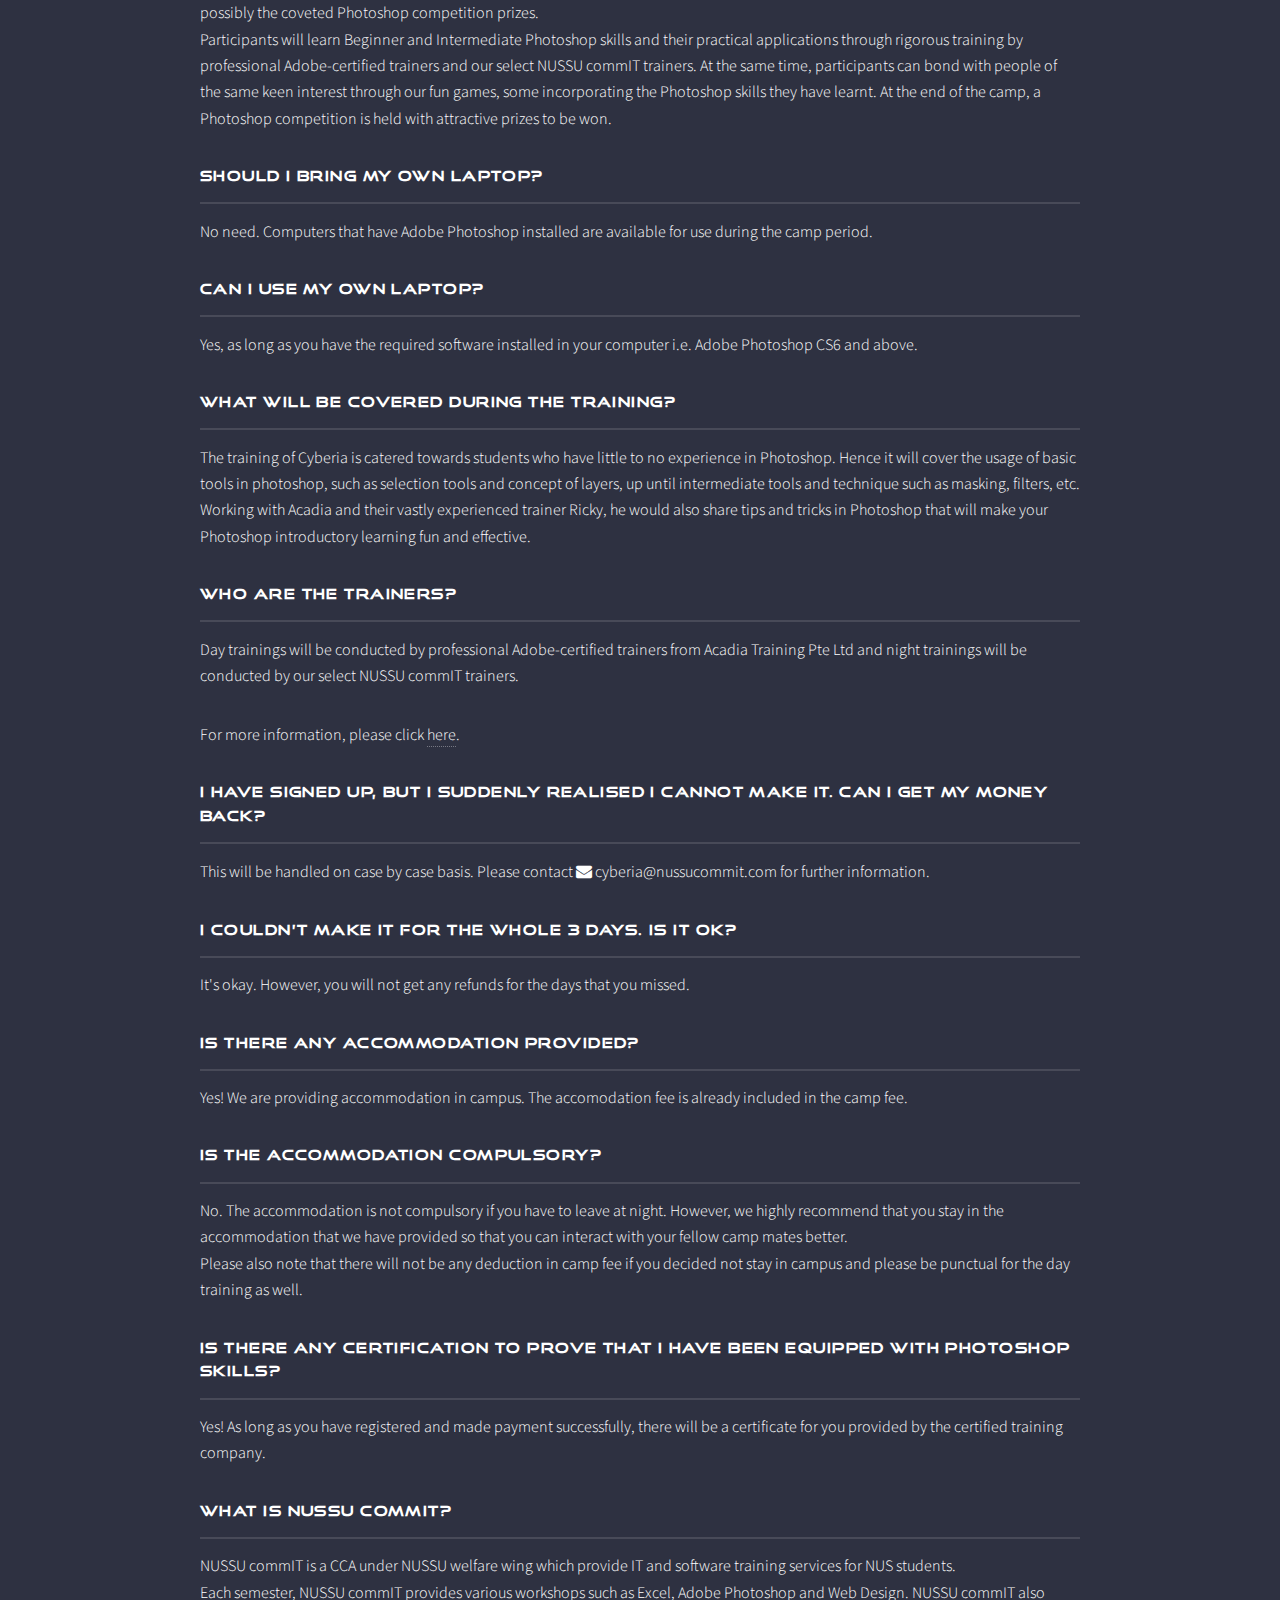
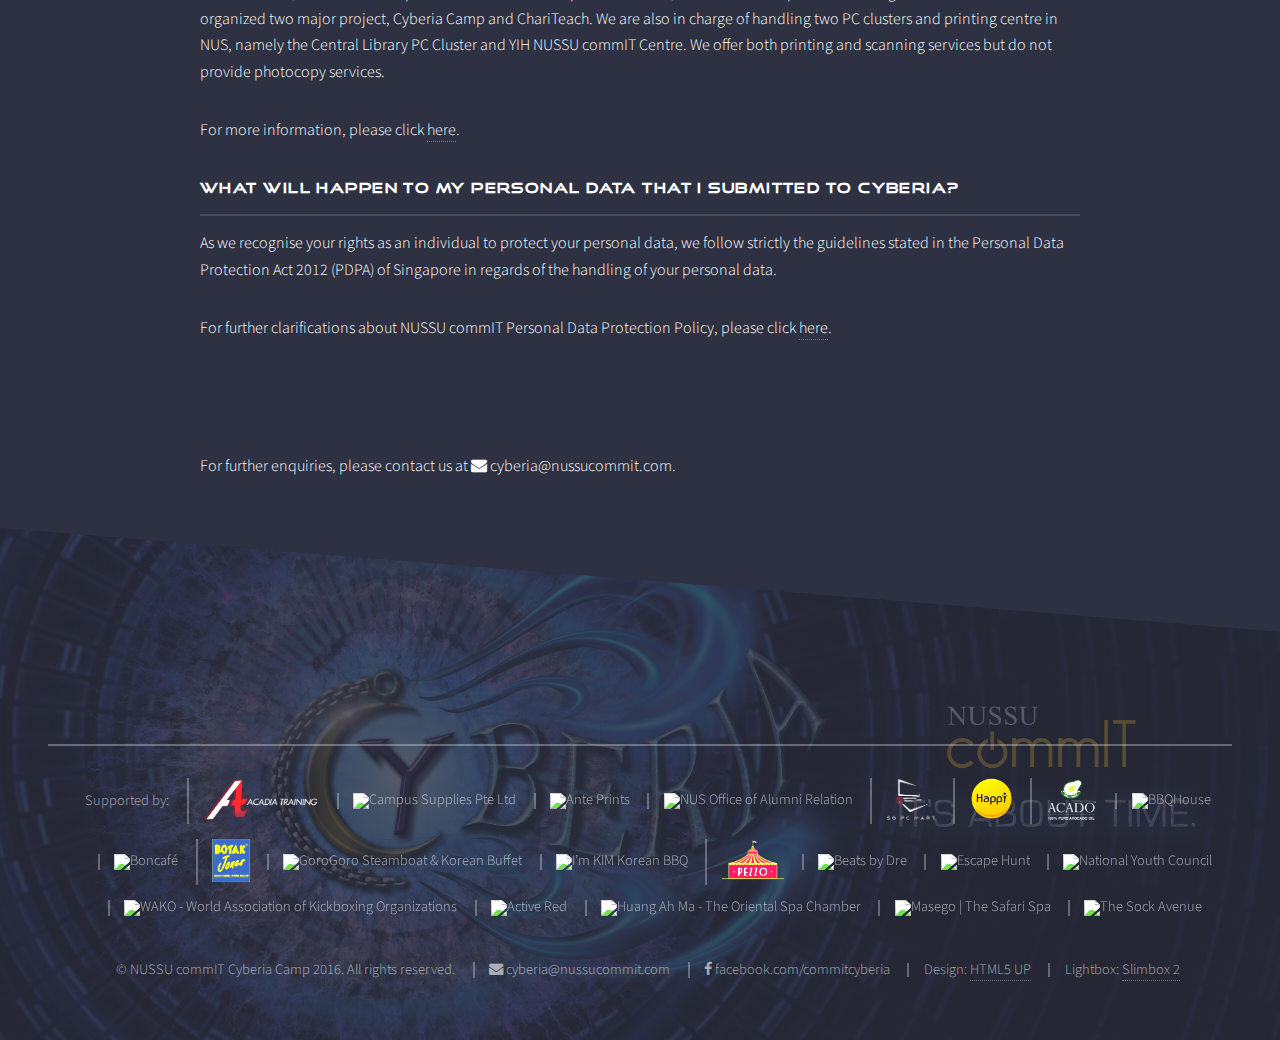
==== commit 2b8e400b: "add post event photos with lightbox" ====
--- a/faq.html
+++ b/faq.html
@@ -27,7 +27,7 @@
 		<a href="register">Register</a>
 		</nav>-->
 		<nav>
-			<a href="https://mysurvey.nus.edu.sg/EFM/se/54CCD14B66802906" target="_blank">Register</a>
+			<!-- <a href="https://mysurvey.nus.edu.sg/EFM/se/54CCD14B66802906" target="_blank">Register</a> -->
 			<a href="#menu">Menu</a>
 		</nav>
 			</header>
@@ -41,7 +41,8 @@
 						<li><a href="gallery.html">About Cyberia</a></li>
 						<li><a href="trainer.html">About Trainer</a></li>
 						<li><a href="faq.html">FAQ</a></li>
-						<li><a href="https://mysurvey.nus.edu.sg/EFM/se/54CCD14B66802906" target="_blank">Register</a></li>
+						<li><a href="2016.html">Cyberia 2016</a></li>
+						<!-- <li><a href="https://mysurvey.nus.edu.sg/EFM/se/54CCD14B66802906" target="_blank">Register</a></li> -->
 					</ul>
 					<a href="#" class="close">Close</a>
 				</div>
@@ -227,6 +228,7 @@
 							<li><a href="http://www.anteprints.com/" target="_blank"><img src="images/sponsors/anteprints.png" title="Ante Prints" /></a></li>
 							<li><a href="http://alumnet.nus.edu.sg/" target="_blank"><img src="images/sponsors/nusoar.png" title="NUS Office of Alumni Relation" /></a></li>
 							<li><a href="http://www.sgpcmart.com/" target="_blank"><img src="images/sponsors/sgpcmart.png" title="SG PC Mart" /></a></li>
+							<li><a href="http://happi.sg/" target="_blank"><img src="images/sponsors/happi.png" title="Happi" /></a></li>
 							<li><a href="http://avocadoglobal.com/" target="_blank"><img src="images/sponsors/acado.png" title="ACADO™ - Pure Avocado Oil" /></a></li>
 							<li><a href="http://www.bbqhouse.com.sg/" target="_blank"><img src="images/sponsors/bbqhouse.png" title="BBQHouse" /></a></li>
 							<li><a href="http://www.boncafe.com/" target="_blank"><img src="images/sponsors/boncafe.png" title="Boncafé" /></a></li>
@@ -248,6 +250,7 @@
 							<li><a href="mailto:cyberia@nussucommit.com" class="icon fa-envelope"> cyberia@nussucommit.com</a></li>
 							<li><a href="https://www.facebook.com/commitcyberia" target="_blank" class="icon fa-facebook"> facebook.com/commitcyberia</a></li>
 							<li>Design: <a href="http://html5up.net" target="_blank">HTML5 UP</a></li>
+							<li>Lightbox: <a href="http://www.digitalia.be/software/slimbox2/" target="_blank">Slimbox 2</a></li>
 							<!--<li>Timer: <a href="http://flipclockjs.com/" target="_blank">FlipClock.js</a></li>-->
 						</ul>
 					</div>
--- a/assets/css/main.css
+++ b/assets/css/main.css
@@ -3768,6 +3768,14 @@
 	.gallery, .poster{
 		text-align: center;
 	}
+	
+	.gallery a, .poster a{
+		border-bottom: none;
+	}
+	
+	#lbPrevLink, #lbNextLink, #lbCloseLink {
+		border-bottom: none;
+	}
 
 	.poster img{
 		width: 20em;
@@ -3781,7 +3789,7 @@
 		margin: 0 0.5em 1em 0.5em;
 	}
 	
-	@media screen and (max-width: 360px) {
+	@media screen and (max-width: 450px) {
 
 		.poster img {
 			width: 80%;
@@ -3871,6 +3879,8 @@
 
 /* extras */
 
+		border-bottom: none !important;
+	}
 	.camp-date {
 		font-size: 20pt;
 		font-weight: bold;
@@ -3890,12 +3900,16 @@
 		color: #ffb200;
 	}
 	
+/* footer */
+	
 	.copyright  li{
 		vertical-align: middle;
+		margin-bottom: 1em;
 	}
 	
 	.copyright img{
 		height: 3em;
+		filter: brightness(130%);
 	}
 	
 	.copyright img:hover{
@@ -3905,4 +3919,5 @@
 	.sponsor a {
 		border-bottom: none;
 	}
+	
 	